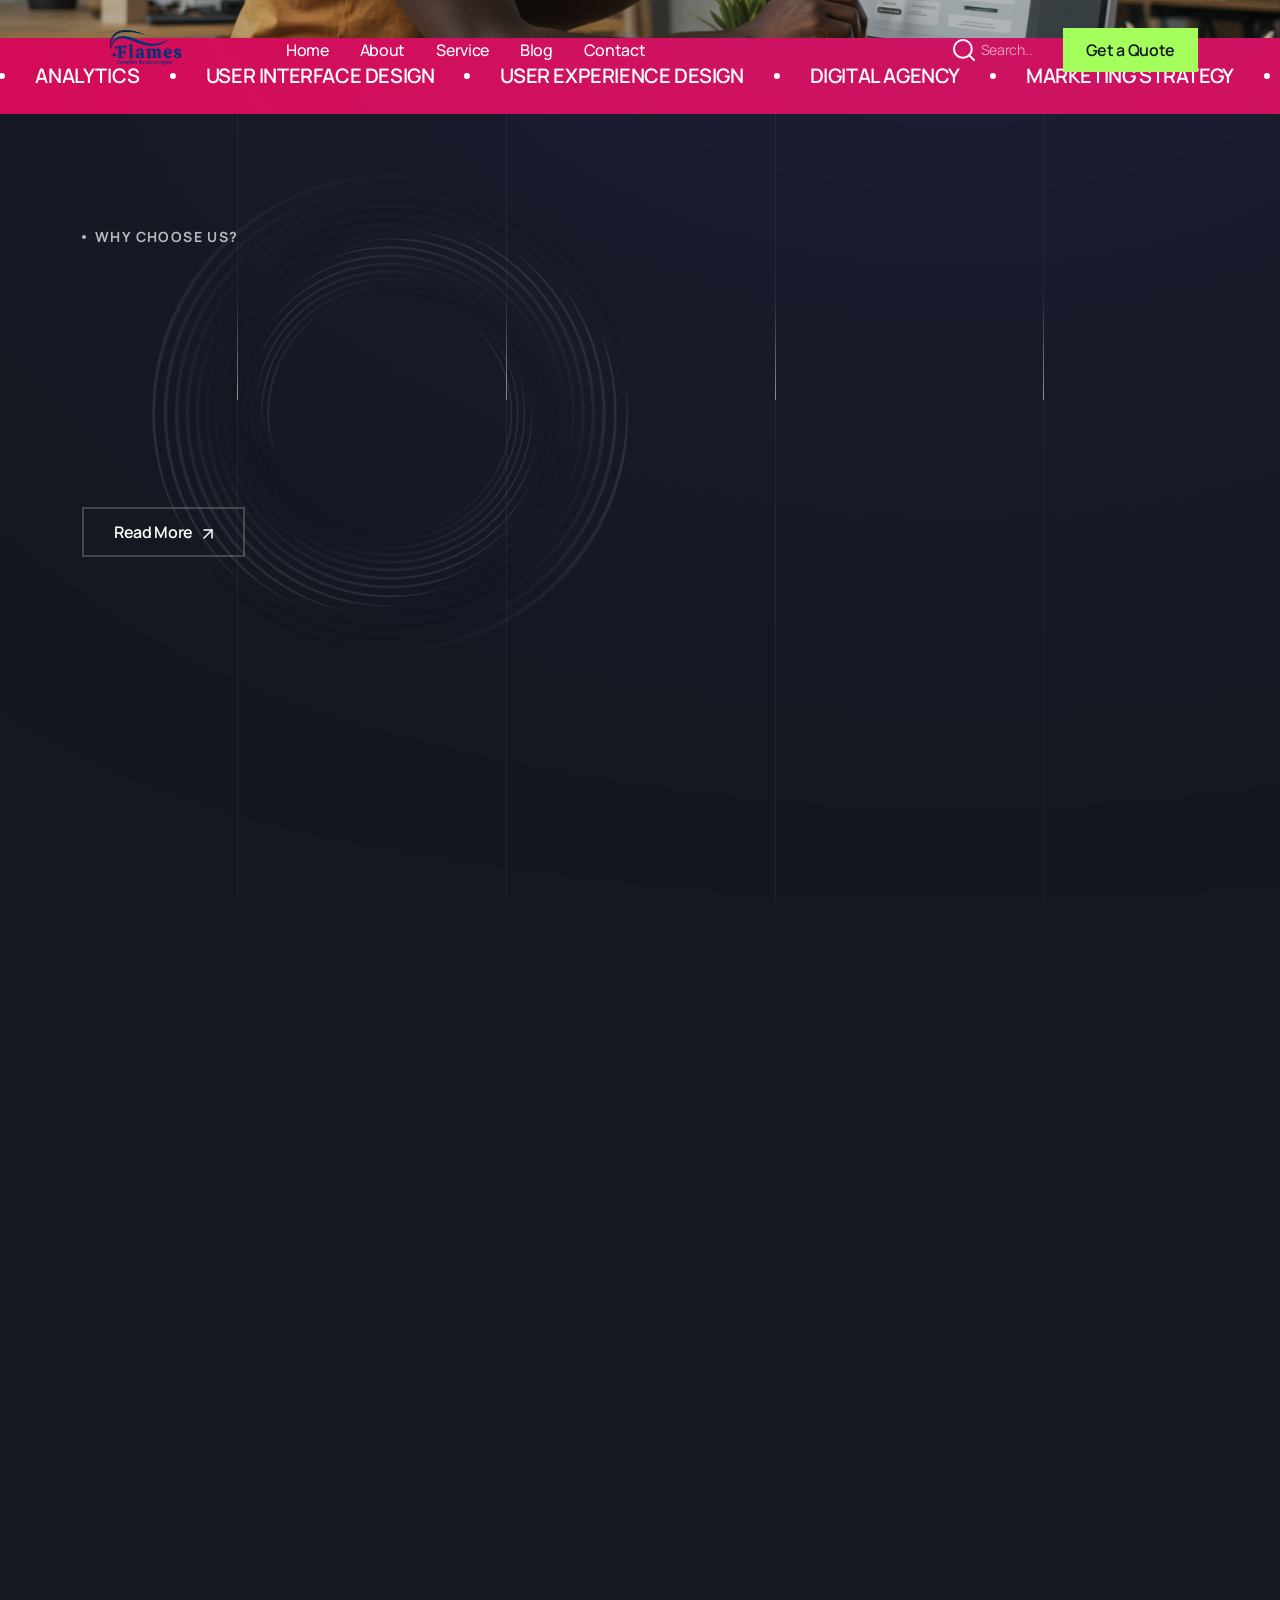
==== index.html @ 5bfef9da "Change Directory" ====
<!doctype html>
<html class="no-js" lang="zxx">

<head>

   <meta charset="utf-8">
   <meta http-equiv="x-ua-compatible" content="ie=edge">
   <title>Flames Creative Technologies | Full-Service Digital Agency </title>
   <meta name="description" content="">
   <meta name="viewport" content="width=device-width, initial-scale=1">

   <!-- Place favicon.ico in the root directory -->
   <link rel="shortcut icon" type="image/x-icon" href="assets/img/logo/favicon.png">

   <!-- CSS here -->
   <link rel="stylesheet" href="assets/css/bootstrap.css">
   <link rel="stylesheet" href="assets/css/custom-animation.css">
   <link rel="stylesheet" href="assets/css/animate.css">
   <link rel="stylesheet" href="assets/css/swiper-bundle.css">
   <link rel="stylesheet" href="assets/css/slick.css">
   <link rel="stylesheet" href="assets/css/magnific-popup.css">
   <link rel="stylesheet" href="assets/css/font-awesome-pro.css">
   <link rel="stylesheet" href="assets/css/spacing.css">
   <link rel="stylesheet" href="assets/css/main.css">

</head>

<body class="z-index-1 black-bg">

   <!-- preloader-start-area -->
   <div id="loading" class="preloader-layout-wrap">
      <div class="preloader-layout">
         <div class="preloader-path">
            <svg width="60" height="60" viewBox="0 0 28 30" fill="none" xmlns="http://www.w3.org/2000/svg">
               <path class="item1" d="M15.7845 29.68C15.7845 25.9024 15.5838 22.516 15.8552 19.1566C16.0417 16.8118 17.5342 14.8906 19.5665 13.617C21.9687 12.1045 24.4634 10.7305 27.0373 9.50214C27.1871 9.43199 27.4952 9.28358 27.9927 9.0974C28.0425 12.7366 27.8357 16.375 27.3737 19.9877C27.1702 21.4286 26.0932 23.0962 24.8919 23.9866C22.0738 26.067 18.9532 27.7399 15.7845 29.68Z" fill="white" />
               <path class="item2" d="M11.9431 29.68C11.9431 25.9024 12.1438 22.516 11.8753 19.1566C11.6859 16.8118 10.1935 14.8906 8.16111 13.617C5.71042 12.079 3.45477 10.6786 0.972992 9.50214C0.823181 9.43199 0.517903 9.28358 0.0175895 9.0974C0.0175895 12.8291 -0.120916 16.4449 0.379398 19.9823C0.582915 21.4232 1.65986 23.0908 2.86118 23.9812C5.6652 26.067 8.78297 27.7399 11.9431 29.68Z" fill="white" />
               <path class="item3" d="M1.80685 5.81898C5.13945 3.93017 8.02544 2.06565 11.1347 0.616666C13.2999 -0.395194 15.745 -0.0875891 17.8876 0.999824C20.431 2.28693 22.8917 3.71777 25.2566 5.28472C25.3951 5.37646 25.6777 5.55455 26.0904 5.89183C22.6985 7.60525 19.527 9.44549 16.1548 10.7892C14.7783 11.3289 12.7629 11.256 11.3778 10.6813C8.15264 9.34295 5.09988 7.5324 1.80685 5.81898Z" fill="white" />
            </svg>
         </div>
         <div class="preloader-logo">
            <img src="assets/img/logo/main logo.png ">
         </div>
      </div> 
   </div>
   <!-- preloader-end-area -->

   <!-- back to top start -->
   <div class="back-to-top-wrapper">
      <button id="back_to_top" type="button" class="back-to-top-btn">
         <svg width="12" height="7" viewBox="0 0 12 7" fill="none" xmlns="http://www.w3.org/2000/svg">
            <path d="M11 6L6 1L1 6" stroke="currentColor" stroke-width="1.5" stroke-linecap="round"
               stroke-linejoin="round" />
         </svg>
      </button>
   </div>
   <!-- back to top end -->


   <!-- tp-offcanvus-area-end -->
   <div class="tp-offcanvas-area">
      <div class="tp-offcanvas-wrapper">
         <div class="tp-offcanvas-top d-flex align-items-center justify-content-between">
            <div class="tp-offcanvas-logo">
               <a href="index.html">
                  <img src="assets/img/logo/main logo.png" alt="">
               </a>
            </div>
            <div class="tp-offcanvas-close">
               <button class="tp-offcanvas-close-btn">
                  <svg width="37" height="38" viewBox="0 0 37 38" fill="none" xmlns="http://www.w3.org/2000/svg">
                     <path d="M9.19141 9.80762L27.5762 28.1924" stroke="currentColor" stroke-width="1.5"
                        stroke-linecap="round" stroke-linejoin="round" />
                     <path d="M9.19141 28.1924L27.5762 9.80761" stroke="currentColor" stroke-width="1.5"
                        stroke-linecap="round" stroke-linejoin="round" />
                  </svg>
               </button>
            </div>
         </div>
         <div class="tp-offcanvas-main">
            <div class="tp-offcanvas-content">
               <h3 class="tp-offcanvas-title">Hi There!</h3>
               <p>Welcome! </p>
            </div>
            <div class="tp-offcanvas-menu d-xl-none">
               <nav></nav>
            </div>
            <div class="tp-offcanvas-contact">
               <h3 class="tp-offcanvas-title sm">Information</h3>

               <ul>
                  <li><a href="tel:1245654">+ 2349068309129</a></li>
                  <li><a href="mailto:hello@diego.com">inquiries@flamescreative.tech</a></li>
               </ul>
            </div>
            <div class="tp-offcanvas-social">
               <h3 class="tp-offcanvas-title sm">Follow Us</h3>
               <ul>
                  <li>
                     <a href="#">
                        <svg width="16" height="16" viewBox="0 0 16 16" fill="none" xmlns="http://www.w3.org/2000/svg">
                           <path
                              d="M11.25 1.5H4.75C2.95507 1.5 1.5 2.95507 1.5 4.75V11.25C1.5 13.0449 2.95507 14.5 4.75 14.5H11.25C13.0449 14.5 14.5 13.0449 14.5 11.25V4.75C14.5 2.95507 13.0449 1.5 11.25 1.5Z"
                              stroke="currentColor" stroke-width="1.5" stroke-linecap="round" stroke-linejoin="round" />
                           <path
                              d="M10.6016 7.5907C10.6818 8.13166 10.5894 8.68414 10.3375 9.16955C10.0856 9.65497 9.68711 10.0486 9.19862 10.2945C8.71014 10.5404 8.15656 10.6259 7.61663 10.5391C7.0767 10.4522 6.57791 10.1972 6.19121 9.81055C5.80451 9.42385 5.54959 8.92506 5.46271 8.38513C5.37583 7.8452 5.46141 7.29163 5.70728 6.80314C5.95315 6.31465 6.34679 5.91613 6.83221 5.66425C7.31763 5.41238 7.87011 5.31998 8.41107 5.4002C8.96287 5.48202 9.47372 5.73915 9.86817 6.1336C10.2626 6.52804 10.5197 7.0389 10.6016 7.5907Z"
                              stroke="currentColor" stroke-width="1.5" stroke-linecap="round" stroke-linejoin="round" />
                           <path d="M11.5742 4.42578H11.5842" stroke="currentColor" stroke-width="1.5"
                              stroke-linecap="round" stroke-linejoin="round" />
                        </svg>
                     </a>
                  </li>
                  <li>
                     <a href="#">
                        <svg width="18" height="18" viewBox="0 0 18 18" fill="none" xmlns="http://www.w3.org/2000/svg">
                           <path
                              d="M2.50589 12.7494C4.57662 16.336 9.16278 17.5648 12.7494 15.4941C14.2113 14.65 15.2816 13.388 15.8962 11.9461C16.7895 9.85066 16.7208 7.37526 15.4941 5.25063C14.2674 3.12599 12.1581 1.82872 9.89669 1.55462C8.34063 1.366 6.71259 1.66183 5.25063 2.50589C1.66403 4.57662 0.435172 9.16278 2.50589 12.7494Z"
                              stroke="currentColor" stroke-width="1.5" />
                           <path
                              d="M12.7127 15.4292C12.7127 15.4292 12.0086 10.4867 10.5011 7.87559C8.99362 5.26451 5.28935 2.57155 5.28935 2.57155M5.68449 15.6124C6.79553 12.2606 12.34 8.54524 16.3975 9.43537M12.311 2.4082C11.1953 5.72344 5.75732 9.38453 1.71875 8.58915"
                              stroke="currentColor" stroke-width="1.5" stroke-linecap="round" />
                        </svg>
                     </a>
                  </li>
                  <li>
                     <a href="#">
                        <svg width="18" height="11" viewBox="0 0 18 11" fill="none" xmlns="http://www.w3.org/2000/svg">
                           <path
                              d="M1 5.5715H6.33342C7.62867 5.5715 8.61917 6.56199 8.61917 7.85725C8.61917 9.15251 7.62867 10.143 6.33342 10.143H1.76192C1.30477 10.143 1 9.83823 1 9.38108V1.76192C1 1.30477 1.30477 1 1.76192 1H5.5715C6.86676 1 7.85725 1.99049 7.85725 3.28575C7.85725 4.58101 6.86676 5.5715 5.5715 5.5715H1Z"
                              stroke="currentColor" stroke-width="1.5" stroke-miterlimit="10" />
                           <path
                              d="M10.9062 7.09454H17.0016C17.0016 5.41832 15.6301 4.04688 13.9539 4.04688C12.2777 4.04688 10.9062 5.41832 10.9062 7.09454ZM10.9062 7.09454C10.9062 8.77076 12.2777 10.1422 13.9539 10.1422H15.2492"
                              stroke="currentColor" stroke-width="1.5" stroke-miterlimit="10" stroke-linecap="round"
                              stroke-linejoin="round" />
                           <path d="M16.1125 1.44434H11.668" stroke="currentColor" stroke-width="1.2"
                              stroke-miterlimit="10" stroke-linecap="round" stroke-linejoin="round" />
                        </svg>
                     </a>
                  </li>
                  <li>
                     <a href="#">
                        <svg width="18" height="14" viewBox="0 0 18 14" fill="none" xmlns="http://www.w3.org/2000/svg">
                           <path
                              d="M12.75 13H5.25C3 13 1.5 11.5 1.5 9.25V4.75C1.5 2.5 3 1 5.25 1H12.75C15 1 16.5 2.5 16.5 4.75V9.25C16.5 11.5 15 13 12.75 13Z"
                              stroke="currentColor" stroke-width="1.5" stroke-miterlimit="10" stroke-linecap="round"
                              stroke-linejoin="round" />
                           <path
                              d="M8.70676 5.14837L10.8006 6.40465C11.5543 6.90716 11.5543 7.66093 10.8006 8.16344L8.70676 9.41972C7.86923 9.92224 7.19922 9.50348 7.19922 8.5822V6.06964C7.19922 4.98086 7.86923 4.64585 8.70676 5.14837Z"
                              fill="currentColor" />
                        </svg>
                     </a>
                  </li>
               </ul>
            </div>
         </div>
      </div>
   </div>
   <div class="body-overlay"></div>
   <!-- tp-offcanvus-area-end -->

   
   <header>

      <!-- header area start -->
      <div id="header-sticky" class="tp-header-area tp-header-mob-space header-transparent">
         <div class="container container-1680">
            <div class="row align-items-center">
               <div class="col-xl-2 col-lg-4 col-md-4 col-6">
                  <div class="tp-header-logo">
                     <a href="index.html">
                        <img src="assets/img/logo/main logo.png" alt="Flames Creative Technologies">
                     </a>
                  </div>
               </div>
               <div class="col-xl-6 d-none d-xl-block">
                  <div class="tp-header-menu header-main-menu">
                     <nav class="tp-mobile-menu-active">
                        <ul>
                           <li>
                              <a href="index.html">Home</a>
                           </li>
                           <li><a href="">About</a></li>
                           <li>
                              <a href="">Service</a>
                           </li>
                           <li>
                              <a href="">Blog</a>
                           </li>
                           <li><a href="">contact</a></li>
                        </ul>
                     </nav>
                  </div>
               </div>
               <div class="col-xl-4 col-lg-8 col-md-8 col-6">
                  <div class="tp-header-right text-end">
                     <div class="tp-header-action d-inline-flex align-items-center">
                        <div id="tp-header-search" class="tp-header-search p-relative d-none d-md-block">
                           <form action="#">
                              <div class="tp-header-search-input">
                                 <input focused type="text" placeholder="Search...">
                              </div>
                              <div class="tp-header-search-icon">
                                 <span>
                                    <svg width="22" height="22" viewBox="0 0 22 22" fill="none" xmlns="http://www.w3.org/2000/svg">
                                       <path d="M9.88888 18.7778C14.7981 18.7778 18.7778 14.7981 18.7778 9.88888C18.7778 4.97969 14.7981 1 9.88888 1C4.97969 1 1 4.97969 1 9.88888C1 14.7981 4.97969 18.7778 9.88888 18.7778Z" stroke="currentcolor" stroke-width="2" stroke-linecap="round" stroke-linejoin="round" />
                                       <path d="M21 21L16.1666 16.1666" stroke="currentcolor" stroke-width="2" stroke-linecap="round" stroke-linejoin="round" />
                                    </svg>
                                 </span>
                              </div>
                           </form>
                        </div>
                        <div class="tp-header-btn d-none d-sm-block">
                           <a class="tp-btn ml-30" href="">Get a Quote</a>
                        </div>
                        <div class="tp-header-bar tp-offcanvas-open-btn d-xl-none">
                           <button>
                              <span>
                                 <svg width="25" height="25" viewBox="0 0 25 25" fill="none" xmlns="http://www.w3.org/2000/svg">
                                    <path d="M21.8808 10.2976H3.8808" stroke="currentcolor" stroke-width="2" stroke-linecap="round" stroke-linejoin="round" />
                                    <path d="M21.8808 6.29756H3.8808" stroke="currentcolor" stroke-width="2" stroke-linecap="round" stroke-linejoin="round" />
                                    <path d="M21.8808 14.2976H3.8808" stroke="currentcolor" stroke-width="2" stroke-linecap="round" stroke-linejoin="round" />
                                    <path d="M21.8808 18.2976H3.8808" stroke="currentcolor" stroke-width="2" stroke-linecap="round" stroke-linejoin="round" />
                                 </svg>
                              </span>
                           </button>
                        </div>
                     </div>
                  </div>
               </div>
            </div>
         </div>
      </div>
      <!-- header area end -->

   </header>

   <div class="tp-border-line-wrap">
      <div class="tp-border-line"></div>
      <div class="tp-border-line line-2"></div>
      <div class="tp-border-line line-3"></div>
      <div class="tp-border-line line-4"></div>
   </div>


   <div id="smooth-wrapper">
      <div id="smooth-content">

         <main>

            <!-- hero area start -->
            <div class="tp-hero-area tp-hero-pt p-relative z-index-1">
               <div class="tp-hero-gradient-circle">
                  <span></span>
               </div>
               <div class="container container-1680">
                  <div class="row">
                     <div class="col-xxl-9 col-xl-10">
                        <div class="tp-hero-title-box">
                           <h2 class="tp-hero-title tp_reveal_anim">Drive Explosive Growth with <span class="main-text">Flames Creative Technologies</span></h2>
                           <p>We're your partners in innovation, offering cutting-edge AI-powered solutions and a personalized approach that delivers tangible results.</p>
                        </div>
                        <div class="tp-hero-btn-box mb-60 d-flex flex-wrap align-items-center">
                           <div class="tp-hero-btn mb-20 mr-20">
                              <a class="tp-btn-border" href="about.html">
                                 View Details
                                 <span>
                                    <svg width="10" height="10" viewBox="0 0 10 10" fill="none" xmlns="http://www.w3.org/2000/svg">
                                       <path d="M1 9L9 1" stroke="currentcolor" stroke-width="1.5" stroke-linecap="round" stroke-linejoin="round" />
                                       <path d="M1 1H9V9" stroke="currentcolor" stroke-width="1.5" stroke-linecap="round" stroke-linejoin="round" />
                                    </svg>
                                 </span>
                              </a>
                           </div>
                           <div class="tp-hero-tell mb-20">
                              <a href="tel:09068309129">
                                 <span>
                                    <svg width="20" height="20" viewBox="0 0 20 20" fill="none" xmlns="http://www.w3.org/2000/svg">
                                       <path d="M15.62 8.75001C15.19 8.75001 14.85 8.40001 14.85 7.98001C14.85 7.61001 14.48 6.84001 13.86 6.17001C13.25 5.52001 12.58 5.14001 12.02 5.14001C11.59 5.14001 11.25 4.79001 11.25 4.37001C11.25 3.95001 11.6 3.60001 12.02 3.60001C13.02 3.60001 14.07 4.14001 14.99 5.11001C15.85 6.02001 16.4 7.15001 16.4 7.97001C16.4 8.40001 16.05 8.75001 15.62 8.75001Z" fill="currentcolor" />
                                       <path d="M19.23 8.75C18.8 8.75 18.46 8.4 18.46 7.98C18.46 4.43 15.57 1.55 12.03 1.55C11.6 1.55 11.26 1.2 11.26 0.78C11.26 0.36 11.6 0 12.02 0C16.42 0 20 3.58 20 7.98C20 8.4 19.65 8.75 19.23 8.75Z" fill="currentcolor" />
                                       <path opacity="0.4" d="M9.79 12.21L6.52 15.48C6.16 15.16 5.81 14.83 5.47 14.49C4.44 13.45 3.51 12.36 2.68 11.22C1.86 10.08 1.2 8.94 0.72 7.81C0.24 6.67 0 5.58 0 4.54C0 3.86 0.12 3.21 0.36 2.61C0.6 2 0.98 1.44 1.51 0.94C2.15 0.31 2.85 0 3.59 0C3.87 0 4.15 0.0600001 4.4 0.18C4.66 0.3 4.89 0.48 5.07 0.74L7.39 4.01C7.57 4.26 7.7 4.49 7.79 4.71C7.88 4.92 7.93 5.13 7.93 5.32C7.93 5.56 7.86 5.8 7.72 6.03C7.59 6.26 7.4 6.5 7.16 6.74L6.4 7.53C6.29 7.64 6.24 7.77 6.24 7.93C6.24 8.01 6.25 8.08 6.27 8.16C6.3 8.24 6.33 8.3 6.35 8.36C6.53 8.69 6.84 9.12 7.28 9.64C7.73 10.16 8.21 10.69 8.73 11.22C9.09 11.57 9.44 11.91 9.79 12.21Z" fill="currentcolor" />
                                       <path d="M19.97 16.33C19.97 16.61 19.92 16.9 19.82 17.18C19.79 17.26 19.76 17.34 19.72 17.42C19.55 17.78 19.33 18.12 19.04 18.44C18.55 18.98 18.01 19.37 17.4 19.62C17.39 19.62 17.38 19.63 17.37 19.63C16.78 19.87 16.14 20 15.45 20C14.43 20 13.34 19.76 12.19 19.27C11.04 18.78 9.89001 18.12 8.75001 17.29C8.36001 17 7.97001 16.71 7.60001 16.4L10.87 13.13C11.15 13.34 11.4 13.5 11.61 13.61C11.66 13.63 11.72 13.66 11.79 13.69C11.87 13.72 11.95 13.73 12.04 13.73C12.21 13.73 12.34 13.67 12.45 13.56L13.21 12.81C13.46 12.56 13.7 12.37 13.93 12.25C14.16 12.11 14.39 12.04 14.64 12.04C14.83 12.04 15.03 12.08 15.25 12.17C15.47 12.26 15.7 12.39 15.95 12.56L19.26 14.91C19.52 15.09 19.7 15.3 19.81 15.55C19.91 15.8 19.97 16.05 19.97 16.33Z" fill="currentcolor" />
                                    </svg>
                                 </span>
                                 +(234) 9068309129 
                              </a>
                           </div>
                        </div>
                     </div>
                  </div>
               </div>
               <div class="tp-hero-banner-wrap p-relative">
                  <div class="tp-hero-banner-shape">
                     <img src="assets/img/home-01/shape/hero-shape-1.png" alt="">
                  </div>
                  <div class="tp-hero-banner tp-hero-banner-height">
                     <img data-speed=".7" src="assets/img/home-01/hero/hero-main.jpg" alt="An African Designer Working On a touchscreen tablet, creating user-interface design">
                  </div>
               </div>
            </div>
            <!-- hero area end -->

            <!-- barnd area start -->
            <div class="tp-brand-area">
               <div class="tp-brand-wrapper pink-bg">
                  <div class="swiper-container tp-brand-active">
                     <div class="swiper-wrapper slide-transtion">
                        <div class="swiper-slide">
                           <div class="tp-brand-item">
                              <span class="tp-brand-title">User Interface Design</span>
                           </div>
                        </div>
                        <div class="swiper-slide">
                           <div class="tp-brand-item">
                              <span class="tp-brand-title">User Experience Design</span>
                           </div>
                        </div>
                        <div class="swiper-slide">
                           <div class="tp-brand-item">
                              <span class="tp-brand-title">Digital Agency</span>
                           </div>
                        </div>
                        <div class="swiper-slide">
                           <div class="tp-brand-item">
                              <span class="tp-brand-title">Marketing Strategy</span>
                           </div>
                        </div>
                        <div class="swiper-slide">
                           <div class="tp-brand-item">
                              <span class="tp-brand-title">Digital Solution</span>
                           </div>
                        </div>
                        <div class="swiper-slide">
                           <div class="tp-brand-item">
                              <span class="tp-brand-title">Business Growth</span>
                           </div>
                        </div>
                        <div class="swiper-slide">
                           <div class="tp-brand-item">
                              <span class="tp-brand-title">Development</span>
                           </div>
                        </div>
                        <div class="swiper-slide">
                           <div class="tp-brand-item">
                              <span class="tp-brand-title">AI-Driven Solutions</span>
                           </div>
                        </div>
                        <div class="swiper-slide">
                           <div class="tp-brand-item">
                              <span class="tp-brand-title">SEO Agency</span>
                           </div>
                        </div>
                        <div class="swiper-slide">
                           <div class="tp-brand-item">
                              <span class="tp-brand-title">Consulting</span>
                           </div>
                        </div>
                        <div class="swiper-slide">
                           <div class="tp-brand-item">
                              <span class="tp-brand-title">Branding</span>
                           </div>
                        </div>
                        <div class="swiper-slide">
                           <div class="tp-brand-item">
                              <span class="tp-brand-title">Analytics</span>
                           </div>
                        </div>
                     </div>
                  </div>
               </div>
            </div>
            <!-- barnd area end -->

            <!-- service area start -->
            <div class="tp-service-area pt-110 z-index-1">
               <div class="container">
                  <div class="row">
                     <div class="col-xl-6 col-lg-10">
                        <div class="tp-service-left p-relative">
                           <div class="tp-service-shape">
                              <img src="assets/img/home-01/shape/service-shape-1.png" alt="">
                           </div>
                           <div class="tp-service-title-box mb-40">
                              <span class="tp-section-subtitle mb-10">Why Choose Us?</span>
                              <h4 class="tp-section-title tp_reveal_anim">Your Vision,<br>Our Innovation</h4>
                           </div>
                           <div class="tp-service-btn-box">
                              <div class="tp-service-btn">
                                 <a class="tp-btn-border sm" href="about.html">
                                    Read More
                                    <span>
                                       <svg width="10" height="10" viewBox="0 0 10 10" fill="none" xmlns="http://www.w3.org/2000/svg">
                                          <path d="M1 9L9 1" stroke="currentcolor" stroke-width="1.5" stroke-linecap="round" stroke-linejoin="round" />
                                          <path d="M1 1H9V9" stroke="currentcolor" stroke-width="1.5" stroke-linecap="round" stroke-linejoin="round" />
                                       </svg>
                                    </span>
                                 </a>
                              </div>
                           </div>
                        </div>
                     </div>
                     <div class="col-xl-6">
                        <div class="tp-service-right mt-50">
                           <div class="row">
                              <div class="col-xl-6 col-lg-4 col-md-4 col-sm-6 tp_fade_anim">
                                 <div class="tp-service-item mb-70">
                                    <span class="tp-service-icon">
                                       <svg width="30" height="32" viewBox="0 0 30 32" fill="none" xmlns="http://www.w3.org/2000/svg">
                                          <path opacity="0.4" d="M5.625 22.2909V9.97587C7.56 9.48087 9 7.72587 9 5.64087C9 3.15087 6.99 1.14087 4.5 1.14087C2.01 1.14087 0 3.15087 0 5.64087C0 7.74087 1.44 9.48087 3.375 9.97587V22.2909C1.44 22.7859 0 24.5409 0 26.6259C0 29.1159 2.01 31.1259 4.5 31.1259C6.99 31.1259 9 29.1159 9 26.6259C9 24.5259 7.56 22.7859 5.625 22.2909Z" fill="currentcolor" />
                                          <path d="M26.625 22.291V7.87599C26.625 5.59599 24.78 3.75099 22.5 3.75099H18.105L20.22 1.996C20.7 1.591 20.76 0.886001 20.37 0.406001C19.965 -0.073999 19.26 -0.134008 18.78 0.255992L14.28 4.00599C14.025 4.21599 13.875 4.53099 13.875 4.87599C13.875 5.22099 14.025 5.521 14.28 5.746L18.78 9.496C18.99 9.676 19.245 9.75099 19.5 9.75099C19.815 9.75099 20.145 9.61599 20.37 9.34599C20.775 8.86599 20.7 8.16099 20.22 7.75599L18.105 6.00099H22.5C23.535 6.00099 24.375 6.84099 24.375 7.87599V22.291C22.44 22.786 21 24.541 21 26.626C21 29.116 23.01 31.126 25.5 31.126C27.99 31.126 30 29.116 30 26.626C30 24.526 28.56 22.786 26.625 22.291Z" fill="currentcolor" />
                                       </svg>
                                    </span>
                                    <h4 class="tp-service-title"><a class="tp-line-white" href="">Innovation-Driven <br> Approach</a></h4>
                                 </div>
                              </div>
                              <div class="col-xl-6 col-lg-4 col-md-4 col-sm-6 tp_fade_anim">
                                 <div class="tp-service-item mb-70">
                                    <span class="tp-service-icon">
                                       <svg width="30" height="29" viewBox="0 0 30 29" fill="none" xmlns="http://www.w3.org/2000/svg">
                                          <path opacity="0.4" d="M0 15.4706V12.8319C0 11.2727 1.27436 9.98336 2.84858 9.98336C5.56222 9.98336 6.67166 8.06432 5.30735 5.7105C4.52774 4.36117 4.9925 2.60705 6.35682 1.82744L8.95052 0.34318C10.1349 -0.361467 11.6642 0.0583229 12.3688 1.24273L12.5337 1.52759C13.8831 3.88141 16.1019 3.88141 17.4663 1.52759L17.6312 1.24273C18.3358 0.0583229 19.8651 -0.361467 21.0495 0.34318L23.6432 1.82744C25.0075 2.60705 25.4723 4.36117 24.6927 5.7105C23.3283 8.06432 24.4378 9.98336 27.1514 9.98336C28.7106 9.98336 30 11.2577 30 12.8319V15.4706C30 17.0298 28.7256 18.3192 27.1514 18.3192C24.4378 18.3192 23.3283 20.2382 24.6927 22.5921C25.4723 23.9564 25.0075 25.6955 23.6432 26.4751L21.0495 27.9594C19.8651 28.664 18.3358 28.2442 17.6312 27.0598L17.4663 26.775C16.1169 24.4211 13.8981 24.4211 12.5337 26.775L12.3688 27.0598C11.6642 28.2442 10.1349 28.664 8.95052 27.9594L6.35682 26.4751C4.9925 25.6955 4.52774 23.9414 5.30735 22.5921C6.67166 20.2382 5.56222 18.3192 2.84858 18.3192C1.27436 18.3192 0 17.0298 0 15.4706Z" fill="currentcolor" />
                                          <path d="M14.9926 19.0237C17.6836 19.0237 19.8651 16.8422 19.8651 14.1511C19.8651 11.4601 17.6836 9.27856 14.9926 9.27856C12.3015 9.27856 10.12 11.4601 10.12 14.1511C10.12 16.8422 12.3015 19.0237 14.9926 19.0237Z" fill="currentcolor" />
                                       </svg>
                                    </span>
                                    <h4 class="tp-service-title"><a class="tp-line-white" href="">Tailored <br> Solutions</a></h4>
                                 </div>
                              </div>
                              <div class="col-xl-6 col-lg-4 col-md-4 col-sm-6 tp_fade_anim">
                                 <div class="tp-service-item mb-70">
                                    <span class="tp-service-icon">
                                       <svg width="30" height="30" viewBox="0 0 30 30" fill="none" xmlns="http://www.w3.org/2000/svg">
                                          <path opacity="0.4" d="M29.5304 21.9763L25.005 11.393C24.1809 9.45563 22.952 8.35682 21.5496 8.28453C20.1616 8.21224 18.817 9.18093 17.7905 11.0316L15.0435 15.9617C14.4651 17.0027 13.641 17.6244 12.7446 17.6967C11.8338 17.7835 10.9229 17.3063 10.1856 16.3666L9.86749 15.9617C8.84097 14.675 7.56867 14.0533 6.26744 14.1834C4.96622 14.3135 3.85295 15.2099 3.11559 16.6702L0.614355 21.6582C-0.282043 23.4655 -0.195295 25.5619 0.860141 27.2679C1.91558 28.974 3.75175 30.0005 5.76141 30.0005H24.2099C26.1472 30.0005 27.9545 29.0318 29.0244 27.4125C30.1232 25.7932 30.2967 23.7546 29.5304 21.9763Z" fill="currentcolor" />
                                          <path d="M7.77109 9.77363C10.47 9.77363 12.6579 7.58573 12.6579 4.88681C12.6579 2.1879 10.47 0 7.77109 0C5.07218 0 2.88428 2.1879 2.88428 4.88681C2.88428 7.58573 5.07218 9.77363 7.77109 9.77363Z" fill="currentcolor" />
                                       </svg>
                                    </span>
                                    <h4 class="tp-service-title"><a class="tp-line-white" href="">Seamless <br> User Experience</a></h4>
                                 </div>
                              </div>
                              <div class="col-xl-6 col-lg-4 col-md-4 col-sm-6 tp_fade_anim">
                                 <div class="tp-service-item mb-70">
                                    <span class="tp-service-icon">
                                       <svg width="28" height="29" viewBox="0 0 28 29" fill="none" xmlns="http://www.w3.org/2000/svg">
                                          <path d="M24.6718 4.18915L16.1923 0.412403C14.9478 -0.137468 13.0667 -0.137468 11.8222 0.412403L3.34264 4.18915C1.20104 5.14419 0.88269 6.44651 0.88269 7.14109C0.88269 7.83566 1.20104 9.13799 3.34264 10.093L11.8222 13.8698C12.4444 14.1447 13.2258 14.2894 14.0072 14.2894C14.7886 14.2894 15.57 14.1447 16.1923 13.8698L24.6718 10.093C26.8134 9.13799 27.1318 7.83566 27.1318 7.14109C27.1318 6.44651 26.8279 5.14419 24.6718 4.18915Z" fill="currentcolor" />
                                          <path opacity="0.4" d="M14.0072 21.7705C13.4574 21.7705 12.9075 21.6547 12.401 21.4377L2.64806 17.0966C1.15762 16.431 0 14.6511 0 13.016C0 12.4227 0.477519 11.9452 1.0708 11.9452C1.66408 11.9452 2.1416 12.4227 2.1416 13.016C2.1416 13.7974 2.79276 14.8103 3.51628 15.1287L13.2693 19.4697C13.7323 19.6723 14.2677 19.6723 14.7307 19.4697L24.4837 15.1287C25.2072 14.8103 25.8584 13.8119 25.8584 13.016C25.8584 12.4227 26.3359 11.9452 26.9292 11.9452C27.5225 11.9452 28 12.4227 28 13.016C28 14.6367 26.8424 16.431 25.3519 17.0966L15.599 21.4377C15.107 21.6547 14.5571 21.7705 14.0072 21.7705Z" fill="currentcolor" />
                                          <path opacity="0.4" d="M14.0072 28.9476C13.4574 28.9476 12.9075 28.8319 12.401 28.6148L2.64806 24.2737C1.04186 23.5647 0 21.9585 0 20.1931C0 19.5998 0.477519 19.1223 1.0708 19.1223C1.66408 19.1223 2.1416 19.5998 2.1416 20.1931C2.1416 21.1047 2.677 21.9295 3.51628 22.3058L13.2693 26.6469C13.7323 26.8494 14.2677 26.8494 14.7307 26.6469L24.4837 22.3058C25.3085 21.944 25.8584 21.1047 25.8584 20.1931C25.8584 19.5998 26.3359 19.1223 26.9292 19.1223C27.5225 19.1223 28 19.5998 28 20.1931C28 21.9585 26.9581 23.5502 25.3519 24.2737L15.599 28.6148C15.107 28.8319 14.5571 28.9476 14.0072 28.9476Z" fill="currentcolor" />
                                       </svg>
                                    </span>
                                    <h4 class="tp-service-title"><a class="tp-line-white" href="">AI-Powered<br>Insight</a></h4>
                                 </div>
                              </div>
                              <div class="col-xl-6 col-lg-4 col-md-4 col-sm-6 tp_fade_anim">
                                 <div class="tp-service-item mb-70">
                                    <span class="tp-service-icon">
                                       <svg width="30" height="31" viewBox="0 0 30 31" fill="none" xmlns="http://www.w3.org/2000/svg">
                                          <path opacity="0.4" d="M27.8353 16.4585C27.2672 16.4585 26.7912 16.0286 26.7298 15.4605C26.3614 12.0829 24.5497 9.04294 21.7554 7.10845C21.2488 6.75533 21.1259 6.06444 21.4791 5.55778C21.8322 5.05113 22.5231 4.92831 23.0297 5.28143C26.3614 7.59975 28.5108 11.2231 28.956 15.2303C29.0174 15.8444 28.5722 16.3971 27.9581 16.4585C27.912 16.4585 27.8813 16.4585 27.8353 16.4585Z" fill="currentcolor" />
                                          <path opacity="0.4" d="M2.31836 16.5353C2.28765 16.5353 2.2416 16.5353 2.21089 16.5353C1.59676 16.4739 1.15152 15.9212 1.21294 15.307C1.62747 11.2999 3.7462 7.67654 7.04712 5.34286C7.53842 4.98974 8.24467 5.11256 8.59779 5.60386C8.95091 6.11052 8.82808 6.80141 8.33678 7.15453C5.57322 9.11973 3.77691 12.1596 3.43914 15.522C3.37773 16.1054 2.88643 16.5353 2.31836 16.5353Z" fill="currentcolor" />
                                          <path opacity="0.4" d="M21.1259 29.3091C19.2375 30.2149 17.2109 30.6755 15.0921 30.6755C12.8813 30.6755 10.7779 30.1842 8.81272 29.1862C8.26001 28.9252 8.04507 28.2497 8.32142 27.697C8.58243 27.1443 9.25796 26.9293 9.81068 27.1903C10.7779 27.6816 11.8066 28.0194 12.8506 28.219C14.2631 28.4954 15.7063 28.5107 17.1188 28.2651C18.1628 28.0808 19.1914 27.7584 20.1433 27.2978C20.7114 27.0368 21.3869 27.2517 21.6326 27.8198C21.9089 28.3725 21.694 29.0481 21.1259 29.3091Z" fill="currentcolor" />
                                          <path d="M15.0768 0C12.697 0 10.7472 1.93449 10.7472 4.32958C10.7472 6.72467 12.6817 8.65916 15.0768 8.65916C17.4719 8.65916 19.4064 6.72467 19.4064 4.32958C19.4064 1.93449 17.4719 0 15.0768 0Z" fill="currentcolor" />
                                          <path d="M4.32958 18.2087C1.94985 18.2087 0 20.1432 0 22.5383C0 24.9334 1.93449 26.8679 4.32958 26.8679C6.72467 26.8679 8.65916 24.9334 8.65916 22.5383C8.65916 20.1432 6.70931 18.2087 4.32958 18.2087Z" fill="currentcolor" />
                                          <path d="M25.6704 18.2087C23.2907 18.2087 21.3408 20.1432 21.3408 22.5383C21.3408 24.9334 23.2753 26.8679 25.6704 26.8679C28.0655 26.8679 30 24.9334 30 22.5383C30 20.1432 28.0655 18.2087 25.6704 18.2087Z" fill="currentcolor" />
                                       </svg>
                                    </span>
                                    <h4 class="tp-service-title"><a class="tp-line-white" href="">Full Service <br> Team</a></h4>
                                 </div>
                              </div>
                              
                           </div>
                        </div>
                     </div>
                  </div>
               </div>
            </div>
            <!-- service area end -->

            <!-- goal area start -->
            <div class="tp-goal-area pt-85 pb-90">
               <div class="container">
                  <div class="row">
                     <div class="col-xl-5 col-lg-5">
                        <div class="tp-goal-left p-relative">
                           <div class="tp-goal-thumb">
                              <img class="w-100" src="assets/img/home-01/goal/main-goal-2.jpg" alt="">
                           </div>
                           <div class="tp-goal-shape">
                              <img src="assets/img/home-01/shape/goal-shape-1.png" alt="">
                           </div>
                        </div>
                     </div>
                     <div class="col-xl-7 col-lg-7">
                        <div class="tp-goal-right">
                           <div class="tp-goal-right-thumb mb-40">
                              <img src="assets/img/home-01/goal/main-goal.jpg" alt="">
                           </div>
                           <div class="tp-goal-content">
                              <div class="tp-goal-title-box mb-20">
                                 <span class="tp-section-subtitle mb-10">Our Goal</span>
                                 <h4 class="tp-section-title tp_reveal_anim">Empowering Innovation, Driving Success</h4>
                              </div>
                              <div class="tp-goal-text mb-65 tp_fade_anim">
                                 <p>At Flames Creative Technologies, our goal is simple yet powerful:
                                    Empower businesses with cutting-edge digital solutions that blend creativity, technology, and strategy.</p>
                              </div>
                              <div class="tp-goal-list">
                                 <ul>
                                    <li class="tp_fade_anim">
                                       <span>
                                          <span>
                                             <i></i>
                                             <svg width="20" height="20" viewBox="0 0 20 20" fill="none" xmlns="http://www.w3.org/2000/svg">
                                                <path d="M11.4303 12.9975H2.40034C0.580337 12.9975 -0.579665 11.0475 0.300335 9.44752L2.63034 5.2075L4.81034 1.2375C5.72034 -0.4125 8.10033 -0.4125 9.01033 1.2375L11.2003 5.2075L12.2503 7.11751L13.5303 9.44752C14.4103 11.0475 13.2503 12.9975 11.4303 12.9975Z" fill="currentcolor" />
                                                <path opacity="0.4" d="M20.0004 13.4976C20.0004 17.0876 17.0904 19.9976 13.5004 19.9976C9.91037 19.9976 7.00037 17.0876 7.00037 13.4976C7.00037 13.3276 7.01037 13.1676 7.02037 12.9976H11.4304C13.2504 12.9976 14.4104 11.0476 13.5304 9.44757L12.2504 7.11755C12.6504 7.03755 13.0704 6.99756 13.5004 6.99756C17.0904 6.99756 20.0004 9.90756 20.0004 13.4976Z" fill="currentcolor" />
                                             </svg>
                                          </span>
                                       </span>
                                       <p>Bridge the gap between ideas and execution</p>
                                    </li>
                                    <li class="tp_fade_anim">
                                       <span>
                                          <span>
                                             <i></i>
                                             <svg width="20" height="20" viewBox="0 0 20 20" fill="none" xmlns="http://www.w3.org/2000/svg">
                                                <path d="M11.4303 12.9975H2.40034C0.580337 12.9975 -0.579665 11.0475 0.300335 9.44752L2.63034 5.2075L4.81034 1.2375C5.72034 -0.4125 8.10033 -0.4125 9.01033 1.2375L11.2003 5.2075L12.2503 7.11751L13.5303 9.44752C14.4103 11.0475 13.2503 12.9975 11.4303 12.9975Z" fill="currentcolor" />
                                                <path opacity="0.4" d="M20.0004 13.4976C20.0004 17.0876 17.0904 19.9976 13.5004 19.9976C9.91037 19.9976 7.00037 17.0876 7.00037 13.4976C7.00037 13.3276 7.01037 13.1676 7.02037 12.9976H11.4304C13.2504 12.9976 14.4104 11.0476 13.5304 9.44757L12.2504 7.11755C12.6504 7.03755 13.0704 6.99756 13.5004 6.99756C17.0904 6.99756 20.0004 9.90756 20.0004 13.4976Z" fill="currentcolor" />
                                             </svg>
                                          </span>
                                       </span>
                                       <p>Revolutionize digital experiences</p>
                                    </li>
                                    <li class="tp_fade_anim">
                                       <span>
                                          <span>
                                             <i></i>
                                             <svg width="20" height="20" viewBox="0 0 20 20" fill="none" xmlns="http://www.w3.org/2000/svg">
                                                <path d="M11.4303 12.9975H2.40034C0.580337 12.9975 -0.579665 11.0475 0.300335 9.44752L2.63034 5.2075L4.81034 1.2375C5.72034 -0.4125 8.10033 -0.4125 9.01033 1.2375L11.2003 5.2075L12.2503 7.11751L13.5303 9.44752C14.4103 11.0475 13.2503 12.9975 11.4303 12.9975Z" fill="currentcolor" />
                                                <path opacity="0.4" d="M20.0004 13.4976C20.0004 17.0876 17.0904 19.9976 13.5004 19.9976C9.91037 19.9976 7.00037 17.0876 7.00037 13.4976C7.00037 13.3276 7.01037 13.1676 7.02037 12.9976H11.4304C13.2504 12.9976 14.4104 11.0476 13.5304 9.44757L12.2504 7.11755C12.6504 7.03755 13.0704 6.99756 13.5004 6.99756C17.0904 6.99756 20.0004 9.90756 20.0004 13.4976Z" fill="currentcolor" />
                                             </svg>
                                          </span>
                                       </span>
                                       <p>Fuel business growth</p>
                                    </li>
                                 </ul>
                              </div>
                           </div>
                        </div>
                     </div>
                  </div>
               </div>
            </div>
            <!-- goal area end -->

            <!-- text area start -->
            <div class="tp-text-area pb-50 tp_fade_anim">
               <div class="tp-text-wrapper">
                  <div class="swiper-container tp-text-active">
                     <div class="swiper-wrapper text-transtion">
                        <div class="swiper-slide">
                           <div class="tp-text-item">
                              <span>We are the builders of the digital future</span>
                           </div>
                        </div>
                        <div class="swiper-slide">
                           <div class="tp-text-item">
                              <span>We are the builders of the digital future</span>
                           </div>
                        </div>
                        <div class="swiper-slide">
                           <div class="tp-text-item">
                              <span>We are the builders of the digital future</span>
                           </div>
                        </div>
                        <div class="swiper-slide">
                           <div class="tp-text-item">
                              <span>We are the builders of the digital future</span>
                           </div>
                        </div>
                        <div class="swiper-slide">
                           <div class="tp-text-item">
                              <span>We are the builders of the digital future</span>
                           </div>
                        </div>
                        <div class="swiper-slide">
                           <div class="tp-text-item">
                              <span>We are the builders of the digital future</span>
                           </div>
                        </div>
                        <div class="swiper-slide">
                           <div class="tp-text-item">
                              <span>We are the builders of the digital future</span>
                           </div>
                        </div>
                        <div class="swiper-slide">
                           <div class="tp-text-item">
                              <span>We are the builders of the digital future</span>
                           </div>
                        </div>
                     </div>
                  </div>
               </div>
            </div>
            <!-- text area end -->

            <!-- project area start -->
            <div class="tp-project-area">
               <div class="container-fluid">
                  <div class="row">
                     <div class="col-xl-12">
                        <div class="tp-project-slide-wrap">
                           <div class="swiper-container tp-project-active">
                              <div class="swiper-wrapper">
                                 <div class="swiper-slide">
                                    <div class="tp-project-item p-relative">
                                       <div class="tp-project-thumb fix">
                                          <img src="assets/img/home-01/project/design-portfolio.jpg" alt="">
                                       </div>
                                       <div class="tp-project-content">
                                          <h4 class="tp-project-title"><a href="portfolio.html">Usability</a></h4>
                                          <p>We work to ensure product usuability.</p>
                                       </div>
                                    </div>
                                 </div>
                                 <div class="swiper-slide">
                                    <div class="tp-project-item p-relative">
                                       <div class="tp-project-thumb fix">
                                          <img src="assets/img/home-01/project/marketing-portfolio.jpg" alt="">
                                       </div>
                                       <div class="tp-project-content">
                                          <h4 class="tp-project-title"><a href="portfolio.html">Optimization</a></h4>
                                          <p>Optimization Across multiple platforms</p>
                                       </div>
                                    </div>
                                 </div>
                                 <div class="swiper-slide">
                                    <div class="tp-project-item p-relative">
                                       <div class="tp-project-thumb fix">
                                          <img src="assets/img/home-01/project/development-portfolio.jpg" alt="">
                                       </div>
                                       <div class="tp-project-content">
                                          <h4 class="tp-project-title"><a href="portfolio.html">Innovation</a></h4>
                                          <p>Innovative solutions to business problems</p>
                                       </div>
                                    </div>
                                 </div>
                                 <div class="swiper-slide">
                                    <div class="tp-project-item p-relative">
                                       <div class="tp-project-thumb fix">
                                          <img src="assets/img/home-01/project/project-4.jpg" alt="">
                                       </div>
                                       <div class="tp-project-content">
                                          <h4 class="tp-project-title"><a href="portfolio-details.html">Engagement</a></h4>
                                          <p>We work to make them a reality.</p>
                                       </div>
                                    </div>
                                 </div>
                              </div>
                           </div>
                        </div>
                     </div>
                  </div>
               </div>
            </div>
            <!-- project area end -->

            <!-- skill area start -->
            <div class="tp-skill-area pt-130">
               <div class="container">
                  <div class="row align-items-end">
                     <div class="col-xl-6">
                        <div class="tp-skill-wrap">
                           <div class="tp-skill-title-box mb-35">
                              <span class="tp-section-subtitle mb-10">Our expertise</span>
                              <h4 class="tp-section-title mb-30 tp_reveal_anim">Mastering the Digital Landscape</h4>
                              <p class="tp_fade_anim">At Flames Creative Technologies, we blend creativity, innovation, and technical excellence to deliver world-class solutions. Our expertise spans multiple domains, each driven by precision, strategy, and cutting-edge technology.</p>
                           </div>
                           <div class="tp-skill-mail tp_fade_anim">
                              <a href="mailto:inquiries@flamescreative.tech">
                                 <span>
                                    <svg width="20" height="17" viewBox="0 0 20 17" fill="none" xmlns="http://www.w3.org/2000/svg">
                                       <path opacity="0.3" d="M15 17H5C2 17 0 15.5 0 12V5C0 1.5 2 0 5 0H15C18 0 20 1.5 20 5V12C20 15.5 18 17 15 17Z" fill="currentcolor" />
                                       <path d="M10 9.36997C9.16002 9.36997 8.31003 9.10997 7.66003 8.57997L4.53002 6.07997C4.21002 5.81997 4.15003 5.34997 4.41003 5.02997C4.67003 4.70997 5.14003 4.64997 5.46003 4.90997L8.59002 7.40997C9.35002 8.01997 10.64 8.01997 11.4 7.40997L14.53 4.90997C14.85 4.64997 15.33 4.69997 15.58 5.02997C15.84 5.34997 15.79 5.82997 15.46 6.07997L12.33 8.57997C11.69 9.10997 10.84 9.36997 10 9.36997Z" fill="currentcolor" />
                                    </svg>
                                 </span>
                                 <i>inquiries@flamescreative.tech</i>
                              </a>
                           </div>
                        </div>
                     </div>
                     <div class="col-xl-6">
                        <div class="tp-progress-bar-wrap">
                           <div class="tp-progress-bar-item">
                              <div class="tp-progress-bar-title d-flex justify-content-between">
                                 <label>Software & App Development</label>
                                 <span>75%</span>
                              </div>
                              <div class="tp-progress-bar">
                                 <div class="progress">
                                    <div class="progress-bar wow slideInLeft" data-wow-delay=".1s" data-wow-duration="2s"
                                       role="progressbar" data-width="75%" aria-valuenow="75" aria-valuemin="0"
                                       aria-valuemax="100">
                                    </div>
                                 </div>
                              </div>
                           </div>
                           <div class="tp-progress-bar-item">
                              <div class="tp-progress-bar-title d-flex justify-content-between">
                                 <label>Web Development & Design</label>
                                 <span>90%</span>
                              </div>
                              <div class="tp-progress-bar">
                                 <div class="progress">
                                    <div class="progress-bar wow slideInLeft" data-wow-delay=".1s" data-wow-duration="2s"
                                       role="progressbar" data-width="90%" aria-valuenow="82" aria-valuemin="0"
                                       aria-valuemax="100">
                                    </div>
                                 </div>
                              </div>
                           </div>
                           <div class="tp-progress-bar-item">
                              <div class="tp-progress-bar-title d-flex justify-content-between">
                                 <label>AI & Machine Learning Solutions</label>
                                 <span>80%</span>
                              </div>
                              <div class="tp-progress-bar">
                                 <div class="progress">
                                    <div class="progress-bar wow slideInLeft" data-wow-delay=".1s" data-wow-duration="2s"
                                       role="progressbar" data-width="80%" aria-valuenow="64" aria-valuemin="0"
                                       aria-valuemax="100">
                                    </div>
                                 </div>
                              </div>
                           </div>
                           <div class="tp-progress-bar-item">
                              <div class="tp-progress-bar-title d-flex justify-content-between">
                                 <label>UI/UX Design</label>
                                 <span>92%</span>
                              </div>
                              <div class="tp-progress-bar">
                                 <div class="progress">
                                    <div class="progress-bar wow slideInLeft" data-wow-delay=".1s" data-wow-duration="2s"
                                       role="progressbar" data-width="92%" aria-valuenow="72" aria-valuemin="0"
                                       aria-valuemax="100">
                                    </div>
                                 </div>
                              </div>
                           </div>
                           <div class="tp-progress-bar-item">
                              <div class="tp-progress-bar-title d-flex justify-content-between">
                                 <label>Graphic Design & Branding</label>
                                 <span>90%</span>
                              </div>
                              <div class="tp-progress-bar">
                                 <div class="progress">
                                    <div class="progress-bar wow slideInLeft" data-wow-delay=".1s" data-wow-duration="2s"
                                       role="progressbar" data-width="90%" aria-valuenow="72" aria-valuemin="0"
                                       aria-valuemax="100">
                                    </div>
                                 </div>
                              </div>
                           </div>
                           <div class="tp-progress-bar-item">
                              <div class="tp-progress-bar-title d-flex justify-content-between">
                                 <label>Motion Graphics & Video Editing</label>
                                 <span>87%</span>
                              </div>
                              <div class="tp-progress-bar">
                                 <div class="progress">
                                    <div class="progress-bar wow slideInLeft" data-wow-delay=".1s" data-wow-duration="2s"
                                       role="progressbar" data-width="87%" aria-valuenow="72" aria-valuemin="0"
                                       aria-valuemax="100">
                                    </div>
                                 </div>
                              </div>
                           </div>
                           <div class="tp-progress-bar-item">
                              <div class="tp-progress-bar-title d-flex justify-content-between">
                                 <label>3D & Animation</label>
                                 <span>82%</span>
                              </div>
                              <div class="tp-progress-bar">
                                 <div class="progress">
                                    <div class="progress-bar wow slideInLeft" data-wow-delay=".1s" data-wow-duration="2s"
                                       role="progressbar" data-width="82%" aria-valuenow="72" aria-valuemin="0"
                                       aria-valuemax="100">
                                    </div>
                                 </div>
                              </div>
                           </div>
                           <div class="tp-progress-bar-item">
                              <div class="tp-progress-bar-title d-flex justify-content-between">
                                 <label>SEO & Performance Optimization</label>
                                 <span>88%</span>
                              </div>
                              <div class="tp-progress-bar">
                                 <div class="progress">
                                    <div class="progress-bar wow slideInLeft" data-wow-delay=".1s" data-wow-duration="2s"
                                       role="progressbar" data-width="88%" aria-valuenow="72" aria-valuemin="0"
                                       aria-valuemax="100">
                                    </div>
                                 </div>
                              </div>
                           </div>
                           <div class="tp-progress-bar-item">
                              <div class="tp-progress-bar-title d-flex justify-content-between">
                                 <label>Email & SMS Marketing</label>
                                 <span>83%</span>
                              </div>
                              <div class="tp-progress-bar">
                                 <div class="progress">
                                    <div class="progress-bar wow slideInLeft" data-wow-delay=".1s" data-wow-duration="2s"
                                       role="progressbar" data-width="83%" aria-valuenow="72" aria-valuemin="0"
                                       aria-valuemax="100">
                                    </div>
                                 </div>
                              </div>
                           </div>
                           <div class="tp-progress-bar-item">
                              <div class="tp-progress-bar-title d-flex justify-content-between">
                                 <label>Ad Campaigns & Lead Generation</label>
                                 <span>80%</span>
                              </div>
                              <div class="tp-progress-bar">
                                 <div class="progress">
                                    <div class="progress-bar wow slideInLeft" data-wow-delay=".1s" data-wow-duration="2s"
                                       role="progressbar" data-width="80%" aria-valuenow="72" aria-valuemin="0"
                                       aria-valuemax="100">
                                    </div>
                                 </div>
                              </div>
                           </div>
                           <div class="tp-progress-bar-item">
                              <div class="tp-progress-bar-title d-flex justify-content-between">
                                 <label>Data Science & Predictive Analytics</label>
                                 <span>78%</span>
                              </div>
                              <div class="tp-progress-bar">
                                 <div class="progress">
                                    <div class="progress-bar wow slideInLeft" data-wow-delay=".1s" data-wow-duration="2s"
                                       role="progressbar" data-width="82%" aria-valuenow="72" aria-valuemin="0"
                                       aria-valuemax="100">
                                    </div>
                                 </div>
                              </div>
                           </div>
                        </div>
                     </div>
                  </div>
               </div>
            </div>
            <!-- skill area end -->

            <!-- funfact area start -->
            <div class="tp-funfact-area pt-160 pb-80">
               <div class="container">
                  <div class="row">
                     <div class="col-xl-3 col-lg-3 col-md-3 col-sm-6 mb-50">
                        <div class="tp-funfact-item">
                           <h4 class="tp-funfact-number"><span data-purecounter-duration="1" data-purecounter-end="15" class="purecounter">15</span>+</h4>
                           <span>Realized Projects</span>
                        </div>
                     </div>
                     <div class="col-xl-3 col-lg-3 col-md-3 col-sm-6 mb-50">
                        <div class="tp-funfact-item">
                           <h4 class="tp-funfact-number"><span data-purecounter-duration="1" data-purecounter-end="3" class="purecounter">3</span>+</h4>
                           <span>Years experiences</span>
                        </div>
                     </div>
                     <div class="col-xl-3 col-lg-3 col-md-3 col-sm-6 mb-50">
                        <div class="tp-funfact-item">
                           <h4 class="tp-funfact-number"><span data-purecounter-duration="1" data-purecounter-end="96" class="purecounter">25</span>+</h4>
                           <span>Happy customers</span>
                        </div>
                     </div>
                     <div class="col-xl-3 col-lg-3 col-md-3 col-sm-6 mb-50">
                        <div class="tp-funfact-item">
                           <h4 class="tp-funfact-number"><span data-purecounter-duration="1" data-purecounter-end="14" class="purecounter">3</span>+</h4>
                           <span>trusted partners</span>
                        </div>
                     </div>
                  </div>
               </div>
            </div>
            <!-- funfact area end -->

            <!-- team area start -->
           <!--  <div class="tp-team-area gradient-bg pt-80 pb-110 text-center">
               <div class="container">
                  <div class="row justify-content-center">
                     <div class="col-xl-8 col-lg-10">
                        <div class="tp-team-title-box mb-60">
                           <span class="tp-section-subtitle mb-10">The Team</span>
                           <h4 class="tp-section-title tp_reveal_anim">The specific project that the team is working on</h4>
                        </div>
                     </div>
                  </div>
                  <div class="row">
                     <div class="col-xl-3 col-lg-4 col-md-6 mb-30">
                        <div class="tp-team-item p-relative">
                           <div class="tp-team-thumb">
                              <img src="assets/img/home-01/team/team-1.jpg" alt="">
                           </div>
                           <div class="tp-team-content-box text-start d-flex justify-content-between align-items-center">
                              <div class="tp-team-content">
                                 <h4 class="tp-team-title tp-line-hover"><a href="team-details.html">Dylan Meringue</a></h4>
                                 <span>Business Manager</span>
                              </div>
                              <div class="tp-team-social">
                                 <a href="#">
                                    <span>
                                       <svg width="14" height="14" viewBox="0 0 14 14" fill="none" xmlns="http://www.w3.org/2000/svg">
                                          <path d="M9.79998 4.2002C10.9139 4.2002 11.9822 4.64269 12.7698 5.43035C13.5575 6.218 14 7.28629 14 8.4002V13.3002H11.2V8.4002C11.2 8.02889 11.0525 7.6728 10.7899 7.41025C10.5274 7.1477 10.1713 7.0002 9.79998 7.0002C9.42867 7.0002 9.07258 7.1477 8.81003 7.41025C8.54748 7.6728 8.39998 8.02889 8.39998 8.4002V13.3002H5.59998V8.4002C5.59998 7.28629 6.04247 6.218 6.83013 5.43035C7.61778 4.64269 8.68607 4.2002 9.79998 4.2002Z" fill="currentcolor" />
                                          <path d="M2.8 4.8999H0V13.2999H2.8V4.8999Z" fill="currentcolor" />
                                          <path d="M1.4 2.8C2.1732 2.8 2.8 2.1732 2.8 1.4C2.8 0.626801 2.1732 0 1.4 0C0.626801 0 0 0.626801 0 1.4C0 2.1732 0.626801 2.8 1.4 2.8Z" fill="currentcolor" />
                                       </svg>
                                    </span>
                                 </a>
                              </div>
                           </div>
                        </div>
                     </div>
                     <div class="col-xl-3 col-lg-4 col-md-6 mb-30">
                        <div class="tp-team-item p-relative">
                           <div class="tp-team-thumb">
                              <img src="assets/img/home-01/team/team-2.jpg" alt="">
                           </div>
                           <div class="tp-team-content-box text-start d-flex justify-content-between align-items-center">
                              <div class="tp-team-content">
                                 <h4 class="tp-team-title tp-line-hover"><a href="team-details.html">Carol Parker</a></h4>
                                 <span>Business Manager</span>
                              </div>
                              <div class="tp-team-social">
                                 <a href="#">
                                    <span>
                                       <svg width="14" height="14" viewBox="0 0 14 14" fill="none" xmlns="http://www.w3.org/2000/svg">
                                          <path d="M9.79998 4.2002C10.9139 4.2002 11.9822 4.64269 12.7698 5.43035C13.5575 6.218 14 7.28629 14 8.4002V13.3002H11.2V8.4002C11.2 8.02889 11.0525 7.6728 10.7899 7.41025C10.5274 7.1477 10.1713 7.0002 9.79998 7.0002C9.42867 7.0002 9.07258 7.1477 8.81003 7.41025C8.54748 7.6728 8.39998 8.02889 8.39998 8.4002V13.3002H5.59998V8.4002C5.59998 7.28629 6.04247 6.218 6.83013 5.43035C7.61778 4.64269 8.68607 4.2002 9.79998 4.2002Z" fill="currentcolor" />
                                          <path d="M2.8 4.8999H0V13.2999H2.8V4.8999Z" fill="currentcolor" />
                                          <path d="M1.4 2.8C2.1732 2.8 2.8 2.1732 2.8 1.4C2.8 0.626801 2.1732 0 1.4 0C0.626801 0 0 0.626801 0 1.4C0 2.1732 0.626801 2.8 1.4 2.8Z" fill="currentcolor" />
                                       </svg>
                                    </span>
                                 </a>
                              </div>
                           </div>
                        </div>
                     </div>
                     <div class="col-xl-3 col-lg-4 col-md-6 mb-30">
                        <div class="tp-team-item p-relative">
                           <div class="tp-team-thumb">
                              <img src="assets/img/home-01/team/team-3.jpg" alt="">
                           </div>
                           <div class="tp-team-content-box text-start d-flex justify-content-between align-items-center">
                              <div class="tp-team-content">
                                 <h4 class="tp-team-title tp-line-hover"><a href="team-details.html">Dylan Meringue</a></h4>
                                 <span>Business Manager</span>
                              </div>
                              <div class="tp-team-social">
                                 <a href="#">
                                    <span>
                                       <svg width="14" height="14" viewBox="0 0 14 14" fill="none" xmlns="http://www.w3.org/2000/svg">
                                          <path d="M9.79998 4.2002C10.9139 4.2002 11.9822 4.64269 12.7698 5.43035C13.5575 6.218 14 7.28629 14 8.4002V13.3002H11.2V8.4002C11.2 8.02889 11.0525 7.6728 10.7899 7.41025C10.5274 7.1477 10.1713 7.0002 9.79998 7.0002C9.42867 7.0002 9.07258 7.1477 8.81003 7.41025C8.54748 7.6728 8.39998 8.02889 8.39998 8.4002V13.3002H5.59998V8.4002C5.59998 7.28629 6.04247 6.218 6.83013 5.43035C7.61778 4.64269 8.68607 4.2002 9.79998 4.2002Z" fill="currentcolor" />
                                          <path d="M2.8 4.8999H0V13.2999H2.8V4.8999Z" fill="currentcolor" />
                                          <path d="M1.4 2.8C2.1732 2.8 2.8 2.1732 2.8 1.4C2.8 0.626801 2.1732 0 1.4 0C0.626801 0 0 0.626801 0 1.4C0 2.1732 0.626801 2.8 1.4 2.8Z" fill="currentcolor" />
                                       </svg>
                                    </span>
                                 </a>
                              </div>
                           </div>
                        </div>
                     </div>
                     <div class="col-xl-3 col-lg-4 col-md-6 mb-30">
                        <div class="tp-team-item p-relative">
                           <div class="tp-team-thumb">
                              <img src="assets/img/home-01/team/team-4.jpg" alt="">
                           </div>
                           <div class="tp-team-content-box text-start d-flex justify-content-between align-items-center">
                              <div class="tp-team-content">
                                 <h4 class="tp-team-title tp-line-hover"><a href="team-details.html">Yvonne Ziebarth</a></h4>
                                 <span>Business Manager</span>
                              </div>
                              <div class="tp-team-social">
                                 <a href="#">
                                    <span>
                                       <svg width="14" height="14" viewBox="0 0 14 14" fill="none" xmlns="http://www.w3.org/2000/svg">
                                          <path d="M9.79998 4.2002C10.9139 4.2002 11.9822 4.64269 12.7698 5.43035C13.5575 6.218 14 7.28629 14 8.4002V13.3002H11.2V8.4002C11.2 8.02889 11.0525 7.6728 10.7899 7.41025C10.5274 7.1477 10.1713 7.0002 9.79998 7.0002C9.42867 7.0002 9.07258 7.1477 8.81003 7.41025C8.54748 7.6728 8.39998 8.02889 8.39998 8.4002V13.3002H5.59998V8.4002C5.59998 7.28629 6.04247 6.218 6.83013 5.43035C7.61778 4.64269 8.68607 4.2002 9.79998 4.2002Z" fill="currentcolor" />
                                          <path d="M2.8 4.8999H0V13.2999H2.8V4.8999Z" fill="currentcolor" />
                                          <path d="M1.4 2.8C2.1732 2.8 2.8 2.1732 2.8 1.4C2.8 0.626801 2.1732 0 1.4 0C0.626801 0 0 0.626801 0 1.4C0 2.1732 0.626801 2.8 1.4 2.8Z" fill="currentcolor" />
                                       </svg>
                                    </span>
                                 </a>
                              </div>
                           </div>
                        </div>
                     </div>
                     <div class="col-xl-3 col-lg-4 col-md-6 mb-30">
                        <div class="tp-team-item p-relative">
                           <div class="tp-team-thumb">
                              <img src="assets/img/home-01/team/team-5.jpg" alt="">
                           </div>
                           <div class="tp-team-content-box text-start d-flex justify-content-between align-items-center">
                              <div class="tp-team-content">
                                 <h4 class="tp-team-title tp-line-hover"><a href="team-details.html">Joseph Duke</a></h4>
                                 <span>Business Manager</span>
                              </div>
                              <div class="tp-team-social">
                                 <a href="#">
                                    <span>
                                       <svg width="14" height="14" viewBox="0 0 14 14" fill="none" xmlns="http://www.w3.org/2000/svg">
                                          <path d="M9.79998 4.2002C10.9139 4.2002 11.9822 4.64269 12.7698 5.43035C13.5575 6.218 14 7.28629 14 8.4002V13.3002H11.2V8.4002C11.2 8.02889 11.0525 7.6728 10.7899 7.41025C10.5274 7.1477 10.1713 7.0002 9.79998 7.0002C9.42867 7.0002 9.07258 7.1477 8.81003 7.41025C8.54748 7.6728 8.39998 8.02889 8.39998 8.4002V13.3002H5.59998V8.4002C5.59998 7.28629 6.04247 6.218 6.83013 5.43035C7.61778 4.64269 8.68607 4.2002 9.79998 4.2002Z" fill="currentcolor" />
                                          <path d="M2.8 4.8999H0V13.2999H2.8V4.8999Z" fill="currentcolor" />
                                          <path d="M1.4 2.8C2.1732 2.8 2.8 2.1732 2.8 1.4C2.8 0.626801 2.1732 0 1.4 0C0.626801 0 0 0.626801 0 1.4C0 2.1732 0.626801 2.8 1.4 2.8Z" fill="currentcolor" />
                                       </svg>
                                    </span>
                                 </a>
                              </div>
                           </div>
                        </div>
                     </div>
                     <div class="col-xl-3 col-lg-4 col-md-6 mb-30">
                        <div class="tp-team-item p-relative">
                           <div class="tp-team-thumb">
                              <img src="assets/img/home-01/team/team-6.jpg" alt="">
                           </div>
                           <div class="tp-team-content-box text-start d-flex justify-content-between align-items-center">
                              <div class="tp-team-content">
                                 <h4 class="tp-team-title tp-line-hover"><a href="team-details.html">Lettie Hunt</a></h4>
                                 <span>Business Manager</span>
                              </div>
                              <div class="tp-team-social">
                                 <a href="#">
                                    <span>
                                       <svg width="14" height="14" viewBox="0 0 14 14" fill="none" xmlns="http://www.w3.org/2000/svg">
                                          <path d="M9.79998 4.2002C10.9139 4.2002 11.9822 4.64269 12.7698 5.43035C13.5575 6.218 14 7.28629 14 8.4002V13.3002H11.2V8.4002C11.2 8.02889 11.0525 7.6728 10.7899 7.41025C10.5274 7.1477 10.1713 7.0002 9.79998 7.0002C9.42867 7.0002 9.07258 7.1477 8.81003 7.41025C8.54748 7.6728 8.39998 8.02889 8.39998 8.4002V13.3002H5.59998V8.4002C5.59998 7.28629 6.04247 6.218 6.83013 5.43035C7.61778 4.64269 8.68607 4.2002 9.79998 4.2002Z" fill="currentcolor" />
                                          <path d="M2.8 4.8999H0V13.2999H2.8V4.8999Z" fill="currentcolor" />
                                          <path d="M1.4 2.8C2.1732 2.8 2.8 2.1732 2.8 1.4C2.8 0.626801 2.1732 0 1.4 0C0.626801 0 0 0.626801 0 1.4C0 2.1732 0.626801 2.8 1.4 2.8Z" fill="currentcolor" />
                                       </svg>
                                    </span>
                                 </a>
                              </div>
                           </div>
                        </div>
                     </div>
                     <div class="col-xl-3 col-lg-4 col-md-6 mb-30">
                        <div class="tp-team-item p-relative">
                           <div class="tp-team-thumb">
                              <img src="assets/img/home-01/team/team-7.jpg" alt="">
                           </div>
                           <div class="tp-team-content-box text-start d-flex justify-content-between align-items-center">
                              <div class="tp-team-content">
                                 <h4 class="tp-team-title tp-line-hover"><a href="team-details.html">Rita Macdonald</a></h4>
                                 <span>Business Manager</span>
                              </div>
                              <div class="tp-team-social">
                                 <a href="#">
                                    <span>
                                       <svg width="14" height="14" viewBox="0 0 14 14" fill="none" xmlns="http://www.w3.org/2000/svg">
                                          <path d="M9.79998 4.2002C10.9139 4.2002 11.9822 4.64269 12.7698 5.43035C13.5575 6.218 14 7.28629 14 8.4002V13.3002H11.2V8.4002C11.2 8.02889 11.0525 7.6728 10.7899 7.41025C10.5274 7.1477 10.1713 7.0002 9.79998 7.0002C9.42867 7.0002 9.07258 7.1477 8.81003 7.41025C8.54748 7.6728 8.39998 8.02889 8.39998 8.4002V13.3002H5.59998V8.4002C5.59998 7.28629 6.04247 6.218 6.83013 5.43035C7.61778 4.64269 8.68607 4.2002 9.79998 4.2002Z" fill="currentcolor" />
                                          <path d="M2.8 4.8999H0V13.2999H2.8V4.8999Z" fill="currentcolor" />
                                          <path d="M1.4 2.8C2.1732 2.8 2.8 2.1732 2.8 1.4C2.8 0.626801 2.1732 0 1.4 0C0.626801 0 0 0.626801 0 1.4C0 2.1732 0.626801 2.8 1.4 2.8Z" fill="currentcolor" />
                                       </svg>
                                    </span>
                                 </a>
                              </div>
                           </div>
                        </div>
                     </div>
                     <div class="col-xl-3 col-lg-4 col-md-6 mb-30">
                        <div class="tp-team-item">
                           <div class="tp-team-link-box d-flex align-items-center justify-content-center">
                              <div class="tp-team-link">
                                 <a class="tp-team-link-icon" href="#">
                                    <span>
                                       <svg width="14" height="14" viewBox="0 0 14 14" fill="none" xmlns="http://www.w3.org/2000/svg">
                                          <path d="M1 7H13" stroke="currentcolor" stroke-width="1.5" stroke-linecap="round" stroke-linejoin="round" />
                                          <path d="M7 1L13 7L7 13" stroke="currentcolor" stroke-width="1.5" stroke-linecap="round" stroke-linejoin="round" />
                                       </svg>
                                    </span>
                                 </a>
                                 <a class="tp-team-link-text" href="team.html">See All Team</a>
                              </div>
                           </div>
                        </div>
                     </div>
                  </div>
               </div>
            </div> -->
            <!-- team area end -->

            <!-- testimonial area start -->
            <div class="tp-testimonial-area tp-testimonial-space black-bg-2 pt-125 pb-130 p-relative">
               <div class="tp-testimonial-thumb">
                  <img data-speed=".7" src="assets/img/home-01/testimonial/image_fx (3).jpg" alt="">
                  <a class="popup-video tp-testimonial-playbtn" href="assets/img//home-01/testimonial/Flames Video.mp4">
                     <span>
                        <svg width="20" height="24" viewBox="0 0 20 24" fill="none" xmlns="http://www.w3.org/2000/svg">
                           <path d="M20 12L0.5 23.2583V0.74167L20 12Z" fill="currentcolor" />
                        </svg>
                     </span>
                  </a>
               </div>
               <div class="container">
                  <div class="row">
                     <div class="col-xl-6 col-lg-8 col-md-9">
                        <div class="tp-testimonial-title-box mb-45">
                           <span class="tp-section-subtitle mb-10">Testimonials</span>
                           <h4 class="tp-section-title tp_reveal_anim">What clients say about us</h4>
                        </div>
                        <div class="tp-testimonial-slider-wrap">
                           <div class="siwper-container tp-testimonial-active fix">
                              <div class="swiper-wrapper">
                                 <div class="swiper-slide">
                                    <div class="tp-testimonial-slider-item">
                                       <div class="tp-testimonial-quote">
                                          <span>
                                             <svg width="40" height="32" viewBox="0 0 40 32" fill="none" xmlns="http://www.w3.org/2000/svg">
                                                <path d="M15.417 2.25185V11.4963C15.417 13.6296 14.4936 16.079 12.6467 18.8444L4.33602 30.8148C3.77395 31.6049 3.01113 32 2.04757 32C0.682522 32 0 31.2099 0 29.6296V2.37037C0 0.790124 0.802967 0 2.4089 0H13.1285C14.6542 0 15.417 0.750615 15.417 2.25185Z" fill="currentcolor" />
                                                <path d="M40 2.25185V11.4963C40 13.6296 39.0766 16.079 37.2298 18.8444L28.919 30.8148C28.357 31.6049 27.5942 32 26.6306 32C25.2656 32 24.583 31.2099 24.583 29.6296V2.37037C24.583 0.790124 25.386 0 26.9919 0H37.7115C39.2372 0 40 0.750615 40 2.25185Z" fill="currentcolor" />
                                             </svg>
                                          </span>
                                       </div>
                                       <div class="tp-testimonial-text">
                                          <p>
                                             From branding to web development, their team was on point. Our new website isn't just beautiful—it converts better than ever. Flames knows what they're doing.
                                          </p>
                                       </div>
                                       <div class="tp-testimonial-author-wrap d-flex align-items-center">
                                          <div class="tp-testimonial-author p-relative">
                                             <img class="tp-testimonial-author-img" src="assets/img/home-01/testimonial/image_fx.jpg" alt="">
                                             <!-- <img class="tp-testimonial-author-logo" src="assets/img/home-01/testimonial/testi-logo.png" alt=""> -->
                                          </div>
                                          <div class="tp-testimonial-author-info">
                                             <h4 class="tp-testimonial-author-name"> Michael O.</h4>
                                             <span>Lagos, Nigeria</span>
                                          </div>
                                       </div>
                                    </div>
                                 </div>
                                 <div class="swiper-slide">
                                    <div class="tp-testimonial-slider-item">
                                       <div class="tp-testimonial-quote">
                                          <span>
                                             <svg width="40" height="32" viewBox="0 0 40 32" fill="none" xmlns="http://www.w3.org/2000/svg">
                                                <path d="M15.417 2.25185V11.4963C15.417 13.6296 14.4936 16.079 12.6467 18.8444L4.33602 30.8148C3.77395 31.6049 3.01113 32 2.04757 32C0.682522 32 0 31.2099 0 29.6296V2.37037C0 0.790124 0.802967 0 2.4089 0H13.1285C14.6542 0 15.417 0.750615 15.417 2.25185Z" fill="currentcolor" />
                                                <path d="M40 2.25185V11.4963C40 13.6296 39.0766 16.079 37.2298 18.8444L28.919 30.8148C28.357 31.6049 27.5942 32 26.6306 32C25.2656 32 24.583 31.2099 24.583 29.6296V2.37037C24.583 0.790124 25.386 0 26.9919 0H37.7115C39.2372 0 40 0.750615 40 2.25185Z" fill="currentcolor" />
                                             </svg>
                                          </span>
                                       </div>
                                       <div class="tp-testimonial-text">
                                          <p>
                                             What sets them apart is not just skill—it’s their willingness to go the extra mile. Strategic, innovative, and incredibly responsive throughout the whole process.
                                          </p>
                                       </div>
                                       <div class="tp-testimonial-author-wrap d-flex align-items-center">
                                          <div class="tp-testimonial-author p-relative">
                                             <img class="tp-testimonial-author-img" src="assets/img/home-01/testimonial/image_fx (1).jpg" alt="">
                                             <!-- <img class="tp-testimonial-author-logo" src="assets/img/home-01/testimonial/testi-logo.png" alt=""> -->
                                          </div>
                                          <div class="tp-testimonial-author-info">
                                             <h4 class="tp-testimonial-author-name">Leslie Alexander</h4>
                                             <span>United Kingdom</span>
                                          </div>
                                       </div>
                                    </div>
                                 </div>
                                 <div class="swiper-slide">
                                    <div class="tp-testimonial-slider-item">
                                       <div class="tp-testimonial-quote">
                                          <span>
                                             <svg width="40" height="32" viewBox="0 0 40 32" fill="none" xmlns="http://www.w3.org/2000/svg">
                                                <path d="M15.417 2.25185V11.4963C15.417 13.6296 14.4936 16.079 12.6467 18.8444L4.33602 30.8148C3.77395 31.6049 3.01113 32 2.04757 32C0.682522 32 0 31.2099 0 29.6296V2.37037C0 0.790124 0.802967 0 2.4089 0H13.1285C14.6542 0 15.417 0.750615 15.417 2.25185Z" fill="currentcolor" />
                                                <path d="M40 2.25185V11.4963C40 13.6296 39.0766 16.079 37.2298 18.8444L28.919 30.8148C28.357 31.6049 27.5942 32 26.6306 32C25.2656 32 24.583 31.2099 24.583 29.6296V2.37037C24.583 0.790124 25.386 0 26.9919 0H37.7115C39.2372 0 40 0.750615 40 2.25185Z" fill="currentcolor" />
                                             </svg>
                                          </span>
                                       </div>
                                       <div class="tp-testimonial-text">
                                          <p>
                                             Flames Creative Technologies took our rough idea and turned it into a stunning mobile app. Their attention to detail, UI/UX excellence, and ability to deliver on time blew us away.
                                          </p>
                                       </div>
                                       <div class="tp-testimonial-author-wrap d-flex align-items-center">
                                          <div class="tp-testimonial-author p-relative">
                                             <img class="tp-testimonial-author-img" src="assets/img/home-01/testimonial/image_fx (2).jpg" alt="">
                                             <!-- <img class="tp-testimonial-author-logo" src="assets/img/home-01/testimonial/testi-logo.png" alt=""> -->
                                          </div>
                                          <div class="tp-testimonial-author-info">
                                             <h4 class="tp-testimonial-author-name">Adaora N</h4>
                                             <span>Abia State, Nigeria</span>
                                          </div>
                                       </div>
                                    </div>
                                 </div>
                              </div>
                              <div class="tp-testimonial-dot"></div>
                           </div>
                        </div>
                     </div>
                  </div>
               </div>
            </div>
            <!-- testimonial area end -->

            <!-- blog area start -->
          <!--   <div class="tp-blog-area pt-120 pb-50">
               <div class="container">
                  <div class="row justify-content-center">
                     <div class="col-xl-8">
                        <div class="tp-blog-title-box mb-65 text-center">
                           <span class="tp-section-subtitle mb-10">Newest Article</span>
                           <h4 class="tp-section-title tp_reveal_anim">Latest posts</h4>
                        </div>
                     </div>
                  </div>
                  <div class="row">
                     <div class="col-xl-4 col-lg-4 col-md-6 mb-40">
                        <div class="tp-blog-item mb-30">
                           <div class="tp-blog-thumb fix">
                              <img src="assets/img/home-01/blog/blog-1.jpg" alt="">
                           </div>
                           <div class="tp-blog-content">
                              <div class="tp-blog-meta">
                                 <span>14 July, 2024</span>
                                 <span>UI Desige</span>
                              </div>
                              <h4 class="tp-blog-title">
                                 <a href="blog-details.html">The fastest way to grow your business with us</a>
                              </h4>
                              <div class="tp-blog-author-info">
                                 <img class="tp-blog-author-img" src="assets/img/home-01/blog/author-1.jpg" alt="">
                                 <span class="tp-blog-author-name">Esther Howard</span>
                              </div>
                           </div>
                        </div>
                     </div>
                     <div class="col-xl-4 col-lg-4 col-md-6 mb-40">
                        <div class="tp-blog-item mb-30">
                           <div class="tp-blog-thumb fix">
                              <img src="assets/img/home-01/blog/blog-2.jpg" alt="">
                           </div>
                           <div class="tp-blog-content">
                              <div class="tp-blog-meta">
                                 <span>06 April, 2024</span>
                                 <span>Creative</span>
                              </div>
                              <h4 class="tp-blog-title">
                                 <a href="blog-details.html">How to upgrade your UX skills <br> In 2024 online?</a>
                              </h4>
                              <div class="tp-blog-author-info">
                                 <img class="tp-blog-author-img" src="assets/img/home-01/blog/author-2.jpg" alt="">
                                 <span class="tp-blog-author-name">Jane Cooper</span>
                              </div>
                           </div>
                        </div>
                     </div>
                     <div class="col-xl-4 col-lg-4 col-md-6 mb-40">
                        <div class="tp-blog-item mb-30">
                           <div class="tp-blog-thumb fix">
                              <img src="assets/img/home-01/blog/blog-1.jpg" alt="">
                           </div>
                           <div class="tp-blog-content">
                              <div class="tp-blog-meta">
                                 <span>10 March, 2024</span>
                                 <span>Agency</span>
                              </div>
                              <h4 class="tp-blog-title">
                                 <a href="blog-details.html">Ways of lying to yourself about <br> your new relationship.</a>
                              </h4>
                              <div class="tp-blog-author-info">
                                 <img class="tp-blog-author-img" src="assets/img/home-01/blog/author-3.jpg" alt="">
                                 <span class="tp-blog-author-name">Dianne Russell</span>
                              </div>
                           </div>
                        </div>
                     </div>
                  </div>
               </div>
            </div> -->
            <!-- blog area end -->

            <!-- cta area start -->
            <div class="tp-cta-area black-bg z-index-1">
               <div class="container">
                  <div class="tp-cta-bg pt-80 pb-95  p-relative">
                     <div class="tp-cta-bg-img"><img src="assets/img/home-01/cta/cta-bg.png" alt=""></div>
                     <div class="row justify-content-center">
                        <div class="col-xxl-7 col-xl-8 col-lg-10">
                           <div class="tp-cta-title-box mb-50 text-center">
                              <span class="tp-section-subtitle mb-10 tp_fade_anim">Newsletter</span>
                              <h4 class="tp-section-title sm tp_fade_anim">
                                 Subscribe to our newsletter and get 15% off your next 
                                 <span class="p-relative">
                                    Project
                                    <span class="tp-cta-line">
                                       <svg width="204" height="17" viewBox="0 0 204 17" fill="none" xmlns="http://www.w3.org/2000/svg">
                                          <path d="M1.52137 4.60245C32.5332 2.24214 115.957 -0.161247 201.56 9.10766M1.84812 14.5959C18.7615 13.505 64.9955 11.6133 100.728 13.0647" stroke="currentcolor" stroke-width="3" stroke-linecap="round" />
                                       </svg>
                                    </span>
                                 </span>
                              </h4>
                           </div>
                        </div>
                     </div>
                     <div class="row justify-content-center">
                        <div class="col-xl-6 col-lg-8">
                           <div class="tp-cta-input-wrapper">
                              <div class="tp-cta-input-box mb-25 text-center p-relative tp_fade_anim">
                                 <form action="#">
                                    <div class="tp-cta-input">
                                       <input type="text" placeholder="Your email to start">
                                    </div>
                                    <div class="tp-cta-subscribe-btn">
                                       <button class="tp-btn-sky" type="submit">Subscribe</button>
                                    </div>
                                 </form>
                              </div>
                              <div class="tp-cta-bottom-text d-flex justify-content-center align-items-center tp_fade_anim">
                                 <span>
                                    <svg width="21" height="21" viewBox="0 0 21 21" fill="none" xmlns="http://www.w3.org/2000/svg">
                                       <rect x="0.5" y="0.5" width="19.1871" height="19.1758" rx="9.58792" stroke="#A4FF5C" />
                                       <path d="M13.9951 7.19981L8.69042 12.8884L6.1047 10.4772" stroke="#A4FF5C" stroke-width="2" stroke-linecap="round" stroke-linejoin="round" />
                                    </svg>
                                 </span>
                                 <p>Weekly Design Newsletter</p>
                              </div>
                           </div>
                        </div>
                     </div>
                  </div>
               </div>
            </div>
            <!-- cta area end -->

         </main>

         <footer>

            <!-- footer area start -->
            <div class="tp-footer-area pt-90 pb-45">
               <div class="container">
                  <div class="row">
                     <div class="col-xl-5 col-lg-4 col-md-6 col-sm-8 tp_fade_anim">
                        <div class="tp-footer-widget mb-50 tp-footer-col-1">
                           <div class="tp-footer-logo">
                              <a href="index.html"><img src="assets/img/logo/main logo.png" alt=""></a>
                           </div>
                           <p class="tp-footer-text">We're your partners in innovation, offering cutting-edge AI-powered solutions and a personalized approach that delivers tangible results.</p>
                           <a class="tp-footer-link" href="contact.html">
                              Get Updates
                              <span>
                                 <svg width="16" height="16" viewBox="0 0 16 16" fill="none" xmlns="http://www.w3.org/2000/svg">
                                    <path d="M1 8H15" stroke="currentcolor" stroke-width="2" stroke-linecap="round" stroke-linejoin="round" />
                                    <path d="M8 1L15 8L8 15" stroke="currentcolor" stroke-width="2" stroke-linecap="round" stroke-linejoin="round" />
                                 </svg>
                              </span>
                           </a>
                        </div>
                     </div>
                     <div class="col-xl-2 col-lg-2 col-md-6 col-sm-4 tp_fade_anim">
                        <div class="tp-footer-widget mb-50 tp-footer-col-2">
                           <h4 class="tp-footer-widget-title">Info</h4>
                           <div class="tp-footer-widget-content">
                              <ul>
                                 <li>
                                    <a href="#">
                                       <span>
                                          <svg width="6" height="10" viewBox="0 0 6 10" fill="none" xmlns="http://www.w3.org/2000/svg">
                                             <path d="M1 9L5 5L1 1" stroke="currentcolor" stroke-width="1.5" stroke-linecap="round" stroke-linejoin="round" />
                                          </svg>
                                       </span>
                                       Company
                                    </a>
                                 </li>
                                 <li>
                                    <a href="#">
                                       <span>
                                          <svg width="6" height="10" viewBox="0 0 6 10" fill="none" xmlns="http://www.w3.org/2000/svg">
                                             <path d="M1 9L5 5L1 1" stroke="currentcolor" stroke-width="1.5" stroke-linecap="round" stroke-linejoin="round" />
                                          </svg>
                                       </span>
                                       Contact Us
                                    </a>
                                 </li>
                                 <li>
                                    <a href="#">
                                       <span>
                                          <svg width="6" height="10" viewBox="0 0 6 10" fill="none" xmlns="http://www.w3.org/2000/svg">
                                             <path d="M1 9L5 5L1 1" stroke="currentcolor" stroke-width="1.5" stroke-linecap="round" stroke-linejoin="round" />
                                          </svg>
                                       </span>
                                       Careers
                                    </a>
                                 </li>
                              </ul>
                           </div>
                        </div>
                     </div>
                     <div class="col-xl-3 col-lg-3 col-md-6 col-sm-6 tp_fade_anim">
                        <div class="tp-footer-widget mb-50 tp-footer-col-3">
                           <h4 class="tp-footer-widget-title">Company</h4>
                           <div class="tp-footer-widget-content">
                              <ul>
                                 <li>
                                    <a href="#">
                                       <span>
                                          <svg width="6" height="10" viewBox="0 0 6 10" fill="none" xmlns="http://www.w3.org/2000/svg">
                                             <path d="M1 9L5 5L1 1" stroke="currentcolor" stroke-width="1.5" stroke-linecap="round" stroke-linejoin="round" />
                                          </svg>
                                       </span>
                                       Products
                                    </a>
                                 </li>
                                 <li>
                                    <a href="#">
                                       <span>
                                          <svg width="6" height="10" viewBox="0 0 6 10" fill="none" xmlns="http://www.w3.org/2000/svg">
                                             <path d="M1 9L5 5L1 1" stroke="currentcolor" stroke-width="1.5" stroke-linecap="round" stroke-linejoin="round" />
                                          </svg>
                                       </span>
                                       Services
                                    </a>
                                 </li>
                                 <li>
                                    <a href="#">
                                       <span>
                                          <svg width="6" height="10" viewBox="0 0 6 10" fill="none" xmlns="http://www.w3.org/2000/svg">
                                             <path d="M1 9L5 5L1 1" stroke="currentcolor" stroke-width="1.5" stroke-linecap="round" stroke-linejoin="round" />
                                          </svg>
                                       </span>
                                       Customers
                                    </a>
                                 </li>
                                 <li>
                                    <a href="#">
                                       <span>
                                          <svg width="6" height="10" viewBox="0 0 6 10" fill="none" xmlns="http://www.w3.org/2000/svg">
                                             <path d="M1 9L5 5L1 1" stroke="currentcolor" stroke-width="1.5" stroke-linecap="round" stroke-linejoin="round" />
                                          </svg>
                                       </span>
                                       Contact
                                    </a>
                                 </li>
                              </ul>
                           </div>
                        </div>
                     </div>
                     <div class="col-xl-2 col-lg-3 col-md-6 col-sm-6 tp_fade_anim">
                        <div class="tp-footer-widget mb-50 tp-footer-col-4">
                           <h4 class="tp-footer-widget-title">Use Cases</h4>
                           <div class="tp-footer-widget-content">
                              <ul>
                                 <li>
                                    <a href="#">
                                       <span>
                                          <svg width="6" height="10" viewBox="0 0 6 10" fill="none" xmlns="http://www.w3.org/2000/svg">
                                             <path d="M1 9L5 5L1 1" stroke="currentcolor" stroke-width="1.5" stroke-linecap="round" stroke-linejoin="round" />
                                          </svg>
                                       </span>
                                       Marketing
                                    </a>
                                 </li>
                                 <li>
                                    <a href="portfolio.html">
                                       <span>
                                          <svg width="6" height="10" viewBox="0 0 6 10" fill="none" xmlns="http://www.w3.org/2000/svg">
                                             <path d="M1 9L5 5L1 1" stroke="currentcolor" stroke-width="1.5" stroke-linecap="round" stroke-linejoin="round" />
                                          </svg>
                                       </span>
                                       Portfolio
                                    </a>
                                 </li>
                              </ul>
                           </div>
                        </div>
                     </div>
                  </div>
               </div>
            </div>
            <!-- footer area end -->

            <!-- copyright area start -->
            <div class="tp-copyright-area">
               <div class="container">
                  <div class="tp-copyright-bg">
                     <div class="row align-items-center">
                        <div class="col-md-6">
                           <div class="tp-copyright-social text-center text-md-start">
                              <span>Follow Us</span>
                              <a href="#">
                                 <span>
                                    <svg width="8" height="15" viewBox="0 0 8 15" fill="none" xmlns="http://www.w3.org/2000/svg">
                                       <path d="M8 0H5.81818C4.85376 0 3.92883 0.383116 3.24688 1.06507C2.56493 1.74702 2.18182 2.67194 2.18182 3.63636V5.81818H0V8.72727H2.18182V14.5455H5.09091V8.72727H7.27273L8 5.81818H5.09091V3.63636C5.09091 3.44348 5.16753 3.25849 5.30392 3.1221C5.44031 2.98571 5.6253 2.90909 5.81818 2.90909H8V0Z" fill="currentcolor" />
                                    </svg>
                                 </span>
                              </a>
                              <a href="#">
                                 <span>
                                    <svg width="14" height="12" viewBox="0 0 14 12" fill="none" xmlns="http://www.w3.org/2000/svg">
                                       <path d="M14 0.00639908C13.3906 0.436248 12.7159 0.765014 12.0018 0.980036C11.6186 0.539361 11.1092 0.227021 10.5427 0.0852612C9.9761 -0.0564989 9.37968 -0.0208401 8.83405 0.187415C8.28842 0.39567 7.81992 0.766473 7.4919 1.24967C7.16388 1.73287 6.99217 2.30516 7 2.88913V3.52549C5.88168 3.55449 4.77354 3.30646 3.77428 2.8035C2.77502 2.30054 1.91566 1.55826 1.27273 0.642763C1.27273 0.642763 -1.27273 6.37004 4.45455 8.91549C3.14397 9.80511 1.58274 10.2512 0 10.1882C5.72727 13.37 12.7273 10.1882 12.7273 2.87004C12.7267 2.69278 12.7096 2.51596 12.6764 2.34185C13.3258 1.70135 13.7842 0.892671 14 0.00639908Z" fill="currentcolor" />
                                     </svg>
                                 </span>
                              </a>
                              <a href="#">
                                 <span>
                                    <svg width="14" height="14" viewBox="0 0 14 14" fill="none" xmlns="http://www.w3.org/2000/svg">
                                       <path d="M9.79998 4.2002C10.9139 4.2002 11.9822 4.64269 12.7698 5.43035C13.5575 6.218 14 7.28629 14 8.4002V13.3002H11.2V8.4002C11.2 8.02889 11.0525 7.6728 10.7899 7.41025C10.5274 7.1477 10.1713 7.0002 9.79998 7.0002C9.42867 7.0002 9.07258 7.1477 8.81003 7.41025C8.54748 7.6728 8.39998 8.02889 8.39998 8.4002V13.3002H5.59998V8.4002C5.59998 7.28629 6.04247 6.218 6.83013 5.43035C7.61778 4.64269 8.68607 4.2002 9.79998 4.2002Z" fill="currentcolor" />
                                       <path d="M2.8 4.89941H0V13.2994H2.8V4.89941Z" fill="currentcolor" />
                                       <path d="M1.4 2.8C2.1732 2.8 2.8 2.1732 2.8 1.4C2.8 0.626801 2.1732 0 1.4 0C0.626801 0 0 0.626801 0 1.4C0 2.1732 0.626801 2.8 1.4 2.8Z" fill="currentcolor" />
                                    </svg>
                                 </span>
                              </a>
                           </div>
                        </div>
                        <div class="col-md-6">
                           <div class="tp-copyright-text text-center text-md-end">
                              <span>© 2025 <a href="#">Flames Creative Technologies</a>. All Rights Reserved.</span>
                           </div>
                        </div>
                     </div>
                  </div>
               </div>
            </div>
            <!-- copyright area end -->

         </footer>


      </div>
   </div>



   <!-- JS here -->
   <script src="assets/js/vendor/jquery.js"></script>
   <script src="assets/js/bootstrap-bundle.js"></script>

   <script src="assets/js/gsap.js"></script>
   <script src="assets/js/gsap-scroll-to-plugin.js"></script>
   <script src="assets/js/gsap-scroll-smoother.js"></script>
   <script src="assets/js/gsap-scroll-trigger.js"></script>
   <script src="assets/js/gsap-split-text.js"></script>

   <script src="assets/js/wow.js"></script>
   <script src="assets/js/slick.js"></script>
   <script src="assets/js/swiper-bundle.js"></script>
   <script src="assets/js/magnific-popup.js"></script>
   <script src="assets/js/imagesloaded-pkgd.js"></script>
   <script src="assets/js/nice-select.js"></script>
   <script src="assets/js/purecounter.js"></script>
   <script src="assets/js/isotope-pkgd.js"></script>
   <script src="assets/js/ajax-form.js"></script>
   <script src="assets/js/silder-active.js"></script>
   <script src="assets/js/main.js"></script>

</body>

</html>
---- assets/css/custom-animation.css ----
.animated {
	-webkit-animation-duration: 1s;
	animation-duration: 1s;
	-webkit-animation-fill-mode: both;
	animation-fill-mode: both;
  }

@-webkit-keyframes jump {
	0% {
		-webkit-transform: translate3d(0, 0, 0);
		transform: translate3d(0, 0, 0)
	}

	40% {
		-webkit-transform: translate3d(0, 50%, 0);
		transform: translate3d(0, 50%, 0)
	}

	100% {
		-webkit-transform: translate3d(0, 0, 0);
		transform: translate3d(0, 0, 0)
	}
}

@keyframes jump {
	0% {
		-webkit-transform: translate3d(0, 0, 0);
		transform: translate3d(0, 0, 0)
	}

	40% {
		-webkit-transform: translate3d(0, 50%, 0);
		transform: translate3d(0, 50%, 0)
	}

	100% {
		-webkit-transform: translate3d(0, 0, 0);
		transform: translate3d(0, 0, 0)
	}
}

@-webkit-keyframes jumpTwo {
	0% {
		-webkit-transform: translate3d(0, 0, 0);
		transform: translate3d(0, 0, 0)
	}

	40% {
		-webkit-transform: translate3d(0, 20px, 0);
		transform: translate3d(0, 20px, 0)
	}

	100% {
		-webkit-transform: translate3d(0, 0, 0);
		transform: translate3d(0, 0, 0)
	}
}

@keyframes jumpTwo {
	0% {
		-webkit-transform: translate3d(0, 0, 0);
		transform: translate3d(0, 0, 0)
	}

	40% {
		-webkit-transform: translate3d(0, 20px, 0);
		transform: translate3d(0, 40px, 0)
	}

	100% {
		-webkit-transform: translate3d(0, 0, 0);
		transform: translate3d(0, 0, 0)
	}
}

@-webkit-keyframes jumpThree {
	0% {
		-webkit-transform: translate3d(0, 0, 0);
		transform: translate3d(0, 0, 0)
	}

	40% {
		-webkit-transform: translate3d(0, -20px, 0);
		transform: translate3d(0, -20px, 0)
	}

	100% {
		-webkit-transform: translate3d(0, 0, 0);
		transform: translate3d(0, 0, 0)
	}
}

@keyframes jumpThree {
	0% {
		-webkit-transform: translate3d(0, 0, 0);
		transform: translate3d(0, 0, 0)
	}

	40% {
		-webkit-transform: translate3d(0, -20px, 0);
		transform: translate3d(0, -20px, 0)
	}

	100% {
		-webkit-transform: translate3d(0, 0, 0);
		transform: translate3d(0, 0, 0)
	}
}

@-webkit-keyframes jumpFour {
	0% {
		-webkit-transform: translate3d(0, 0, 0);
		transform: translate3d(0, 0, 0)
	}

	50% {
		-webkit-transform: translate3d(0, -10px, 0);
		transform: translate3d(0, -10px, 0)
	}

	100% {
		-webkit-transform: translate3d(0, 0, 0);
		transform: translate3d(0, 0, 0)
	}
}

@keyframes jumpFour {
	0% {
		-webkit-transform: translate3d(0, 0, 0);
		transform: translate3d(0, 0, 0)
	}

	50% {
		-webkit-transform: translate3d(0, -10px, 0);
		transform: translate3d(0, -10px, 0)
	}

	100% {
		-webkit-transform: translate3d(0, 0, 0);
		transform: translate3d(0, 0, 0)
	}
}

@-webkit-keyframes jumpFive {
	0% {
		-webkit-transform: translate3d(0, 0, 0);
		transform: translate3d(0, 0, 0)
	}

	50% {
		-webkit-transform: translate3d(0, 10px, 0);
		transform: translate3d(0, 10px, 0)
	}

	100% {
		-webkit-transform: translate3d(0, 0, 0);
		transform: translate3d(0, 0, 0)
	}
}

@keyframes jumpFive {
	0% {
		-webkit-transform: translate3d(0, 0, 0);
		transform: translate3d(0, 0, 0)
	}

	50% {
		-webkit-transform: translate3d(0, 10px, 0);
		transform: translate3d(0, 10px, 0)
	}

	100% {
		-webkit-transform: translate3d(0, 0, 0);
		transform: translate3d(0, 0, 0)
	}
}

@-webkit-keyframes prXOne {
	0% {
		-webkit-transform: translateX(0);
		transform: translateX(0)
	}

	50% {
		-webkit-transform: translateX(-15px);
		transform: translateX(-15px)
	}

	100% {
		-webkit-transform: translateX(0);
		transform: translateX(0)
	}
}

@keyframes prXOne {
	0% {
		-webkit-transform: translateX(0);
		transform: translateX(0)
	}

	50% {
		-webkit-transform: translateX(-15px);
		transform: translateX(-15px)
	}

	100% {
		-webkit-transform: translateX(0);
		transform: translateX(0)
	}
}

@-webkit-keyframes prXTwo {
	0% {
		-webkit-transform: translateX(0);
		transform: translateX(0)
	}

	50% {
		-webkit-transform: translateX(15px);
		transform: translateX(15px)
	}

	100% {
		-webkit-transform: translateX(0);
		transform: translateX(0)
	}
}

@keyframes prXTwo {
	0% {
		-webkit-transform: translateX(0);
		transform: translateX(0)
	}

	50% {
		-webkit-transform: translateX(15px);
		transform: translateX(15px)
	}

	100% {
		-webkit-transform: translateX(0);
		transform: translateX(0)
	}
}

@-webkit-keyframes rotated {
	0% {
		-webkit-transform: rotate(0);
		transform: rotate(0)
	}

	100% {
		-webkit-transform: rotate(360deg);
		transform: rotate(360deg)
	}
}

@keyframes rotated {
	0% {
		-webkit-transform: rotate(0);
		transform: rotate(0)
	}

	100% {
		-webkit-transform: rotate(360deg);
		transform: rotate(360deg)
	}
}

@-webkit-keyframes rotatedTwo {
	0% {
		-webkit-transform: rotate(0);
		transform: rotate(0)
	}

	100% {
		-webkit-transform: rotate(-360deg);
		transform: rotate(-360deg)
	}
}

@keyframes rotatedTwo {
	0% {
		-webkit-transform: rotate(0);
		transform: rotate(0)
	}

	100% {
		-webkit-transform: rotate(-360deg);
		transform: rotate(-360deg)
	}
}

@-webkit-keyframes rotatedHalf {
	0% {
		-webkit-transform: rotate(0);
		transform: rotate(0)
	}

	50% {
		-webkit-transform: rotate(90deg);
		transform: rotate(90deg)
	}

	100% {
		-webkit-transform: rotate(0);
		transform: rotate(0)
	}
}

@keyframes rotatedHalf {
	0% {
		-webkit-transform: rotate(0);
		transform: rotate(0)
	}

	50% {
		-webkit-transform: rotate(90deg);
		transform: rotate(90deg)
	}

	100% {
		-webkit-transform: rotate(0);
		transform: rotate(0)
	}
}

@-webkit-keyframes rotatedHalfTwo {
	0% {
		-webkit-transform: rotate(-90deg);
		transform: rotate(-90deg)
	}

	100% {
		-webkit-transform: rotate(90deg);
		transform: rotate(90deg)
	}
}

@keyframes rotatedHalfTwo {
	0% {
		-webkit-transform: rotate(-90deg);
		transform: rotate(-90deg)
	}

	100% {
		-webkit-transform: rotate(90deg);
		transform: rotate(90deg)
	}
}

@-webkit-keyframes scale-upOne {
	0% {
		-webkit-transform: scale(1);
		transform: scale(1)
	}

	50% {
		-webkit-transform: scale(.85);
		transform: scale(.85)
	}

	100% {
		-webkit-transform: scale(1);
		transform: scale(1)
	}
}

@keyframes scale-upOne {
	0% {
		-webkit-transform: scale(1);
		transform: scale(1)
	}

	50% {
		-webkit-transform: scale(.85);
		transform: scale(.85)
	}

	100% {
		-webkit-transform: scale(1);
		transform: scale(1)
	}
}

@-webkit-keyframes scale-right {
	0% {
		-webkit-transform: translateX(0);
		transform: translateX(0)
	}

	50% {
		-webkit-transform: translateX(20%);
		transform: translateX(20%)
	}

	100% {
		-webkit-transform: translateX(0);
		transform: translateX(0)
	}
}


@keyframes tpfadeInDown {
	0% {
	  opacity: 0;
	  -webkit-transform: translateX(-20px);
	  transform: translateX(-20px);
	}
  
	100% {
	  opacity: 1;
	  -webkit-transform: translateX(0);
	  transform: translateX(0);
	}
}  

@keyframes scale-right {
	0% {
		-webkit-transform: translateX(0);
		transform: translateX(0)
	}

	50% {
		-webkit-transform: translateX(20%);
		transform: translateX(20%)
	}

	100% {
		-webkit-transform: translateX(0);
		transform: translateX(0)
	}
}

@-webkit-keyframes fade-in {
	0% {
		opacity: .2
	}

	40% {
		opacity: 1
	}

	100% {
		opacity: .2
	}
}

@keyframes fade-in {
	0% {
		opacity: .2
	}

	40% {
		opacity: 1
	}

	100% {
		opacity: .2
	}
}

@keyframes hvr-ripple-out {
	0% {
		top: -5px;
		right: -5px;
		bottom: -5px;
		left: -5px
	}

	50% {
		top: -15px;
		right: -15px;
		bottom: -15px;
		left: -15px;
		opacity: .8
	}

	100% {
		top: -5px;
		right: -5px;
		bottom: -5px;
		left: -5px;
		opacity: 1
	}
}

@keyframes hvr-ripple-out-two {
	0% {
		top: 0;
		right: 0;
		bottom: 0;
		left: 0
	}

	100% {
		top: -30px;
		right: -30px;
		bottom: -30px;
		left: -30px;
		opacity: 0
	}
}

@-webkit-keyframes scale-up-one {
	0% {
		-webkit-transform: scale(1);
		transform: scale(1)
	}

	40% {
		-webkit-transform: scale(.5);
		transform: scale(.5)
	}

	100% {
		-webkit-transform: scale(1);
		transform: scale(1)
	}
}

@keyframes scale-up-one {
	0% {
		-webkit-transform: scale(1);
		transform: scale(1)
	}

	40% {
		-webkit-transform: scale(.5);
		transform: scale(.5)
	}

	100% {
		-webkit-transform: scale(1);
		transform: scale(1)
	}
}

@-webkit-keyframes scale-up-two {
	0% {
		-webkit-transform: scale(.5);
		transform: scale(.5)
	}

	40% {
		-webkit-transform: scale(.8);
		transform: scale(.8)
	}

	100% {
		-webkit-transform: scale(.5);
		transform: scale(.5)
	}
}

@keyframes scale-up-two {
	0% {
		-webkit-transform: scale(.5);
		transform: scale(.5)
	}

	40% {
		-webkit-transform: scale(.8);
		transform: scale(.8)
	}

	100% {
		-webkit-transform: scale(.5);
		transform: scale(.5)
	}
}

@-webkit-keyframes scale-up-three {
	0% {
		-webkit-transform: scale(1);
		transform: scale(1)
	}

	40% {
		-webkit-transform: scale(2);
		transform: scale(2)
	}

	100% {
		-webkit-transform: scale(1);
		transform: scale(1)
	}
}

@keyframes scale-up-three {
	0% {
		-webkit-transform: scale(1);
		transform: scale(1)
	}

	40% {
		-webkit-transform: scale(2);
		transform: scale(2)
	}

	100% {
		-webkit-transform: scale(1);
		transform: scale(1)
	}
}

@-webkit-keyframes jump5p {
	0% {
		-webkit-transform: translate3d(0, 0, 0);
		transform: translate3d(0, 0, 0)
	}

	40% {
		-webkit-transform: translate3d(0, 5px, 0);
		transform: translate3d(0, 5px, 0)
	}

	100% {
		-webkit-transform: translate3d(0, 0, 0);
		transform: translate3d(0, 0, 0)
	}
}

@keyframes jump5p {
	0% {
		-webkit-transform: translate3d(0, 0, 0);
		transform: translate3d(0, 0, 0)
	}

	40% {
		-webkit-transform: translate3d(0, 5px, 0);
		transform: translate3d(0, 5px, 0)
	}

	100% {
		-webkit-transform: translate3d(0, 0, 0);
		transform: translate3d(0, 0, 0)
	}
}

@-webkit-keyframes jump5pRsv {
	0% {
		-webkit-transform: translate3d(0, 0, 0);
		transform: translate3d(0, 0, 0)
	}

	40% {
		-webkit-transform: translate3d(0, -5px, 0);
		transform: translate3d(0, -5px, 0)
	}

	100% {
		-webkit-transform: translate3d(0, 0, 0);
		transform: translate3d(0, 0, 0)
	}
}

@keyframes jump5pRsv {
	0% {
		-webkit-transform: translate3d(0, 0, 0);
		transform: translate3d(0, 0, 0)
	}

	40% {
		-webkit-transform: translate3d(0, -5px, 0);
		transform: translate3d(0, -5px, 0)
	}

	100% {
		-webkit-transform: translate3d(0, 0, 0);
		transform: translate3d(0, 0, 0)
	}
}

@keyframes moveclouds {
	0% {
		margin-left: 200px
	}

	100% {
		margin-left: -200px
	}
}

@-webkit-keyframes moveclouds {
	0% {
		margin-left: 200px
	}

	100% {
		margin-left: -200px
	}
}

@keyframes moveclouds2 {
	0% {
		margin-right: 200px
	}

	100% {
		margin-right: -200px
	}
}

@-webkit-keyframes moveclouds2 {
	0% {
		margin-right: 200px
	}

	100% {
		margin-right: -200px
	}
}

@keyframes moveUp {
	0% {
		transform: translateY(0)
	}

	100% {
		transform: translateY(-70%)
	}
}

@-webkit-keyframes moveUp {
	0% {
		transform: translateY(0)
	}

	100% {
		transform: translateY(-70%)
	}
}
  @keyframes tpfadeUp {
	0% {
		opacity: 0;
		-webkit-transform: translateY(60px);
		transform: translateY(60px);
	  }
	
	  100% {
		opacity: 1;
		-webkit-transform: translateY(0);
		transform: translateY(0);
	  }
  }
  
  .tpfadeUp {
	-webkit-animation-name: tpfadeUp;
	animation-name: tpfadeUp;
  }

  @-webkit-keyframes tpfadeLeft {
	0% {
	  opacity: 0;
	  -webkit-transform: translateX(-60px);
	  transform: translateX(-60px);
	}
  
	100% {
	  opacity: 1;
	  -webkit-transform: translateX(0);
	  transform: translateX(0);
	}
  }
  
  @keyframes tpfadeLeft {
	0% {
	  opacity: 0;
	  -webkit-transform: translateX(-60px);
	  -ms-transform: translateX(-60px);
	  transform: translateX(-60px);
	}
  
	100% {
	  opacity: 1;
	  -webkit-transform: translateX(0);
	  -ms-transform: translateX(0);
	  transform: translateX(0);
	}
  }
  
  .tpfadeLeft {
	-webkit-animation-name: tpfadeLeft;
	animation-name: tpfadeLeft;
  }

  @-webkit-keyframes tpfadeRight {
	0% {
	  opacity: 0;
	  -webkit-transform: translateX(30px);
	  transform: translateX(30px);
	}
  
	100% {
	  opacity: 1;
	  -webkit-transform: translateX(0);
	  transform: translateX(0);
	}
  }
  
  @keyframes tpfadeRight {
	0% {
	  opacity: 0;
	  -webkit-transform: translateX(30px);
	  -ms-transform: translateX(30px);
	  transform: translateX(30px);
	}
  
	100% {
	  opacity: 1;
	  -webkit-transform: translateX(0);
	  -ms-transform: translateX(0);
	  transform: translateX(0);
	}
  }
  
  .tpfadeRight {
	-webkit-animation-name: tpfadeRight;
	animation-name: tpfadeRight;
  }


  @-webkit-keyframes fadeInRight {
	0% {
	  opacity: 0;
	  -webkit-transform: translateX(30px);
	  transform: translateX(30px);
	}
  
	100% {
	  opacity: 1;
	  -webkit-transform: translateX(0);
	  transform: translateX(0);
	}
  }
  
  @keyframes fadeInRight {
	0% {
	  opacity: 0;
	  -webkit-transform: translateX(30px);
	  -ms-transform: translateX(30px);
	  transform: translateX(30px);
	}
  
	100% {
	  opacity: 1;
	  -webkit-transform: translateX(0);
	  -ms-transform: translateX(0);
	  transform: translateX(0);
	}
  }
  
  .fadeInRight {
	-webkit-animation-name: fadeInRight;
	animation-name: fadeInRight;
  }



  
  @-webkit-keyframes tpfadeIn {
	0% {
	  opacity: 0;
	}
  
	100% {
	  opacity: 1;
	}
  }
  
  @keyframes tpfadeIn {
	0% {
	  opacity: 0;
	}
  
	100% {
	  opacity: 1;
	}
  }
  
  .tpfadeIn {
	-webkit-animation-name: tpfadeIn;
	animation-name: tpfadeIn;
  }


  @keyframes movingleftright1 {
    0% {
        -webkit-transform: translateX(0) translateY(0);
        transform: translateX(0) translateY(0);
    }

    40% {
        -webkit-transform: translateX(50px) translateY(-100px);
        transform: translateX(50px) translateY(-100px);
    }

    75% {
        -webkit-transform: translateX(-400px);
        transform: translateX(-400px);
    }

    100% {
        -webkit-transform: translateY(0) translateX(0);
        transform: translateY(0) translateX(0);
    }
}


@-webkit-keyframes pulse {
	0% {
	  -webkit-box-shadow: 0 0 0 0 rgba(255,255,255, 0.4);
	}
	70% {
		-webkit-box-shadow: 0 0 0 45px rgba(255,255,255, 0);
	}
	100% {
		-webkit-box-shadow: 0 0 0 0 rgba(255,255,255, 0);
	}
}

@keyframes pulse {
	0% {
		-moz-box-shadow: 0 0 0 0 rgba(255,255,255, 0.4);
		box-shadow: 0 0 0 0 rgba(255,255,255, 0.4);
	}
	70% {
		-moz-box-shadow: 0 0 0 45px rgba(255,255,255, 0);
		box-shadow: 0 0 0 45px rgba(255,255,255, 0);
	}
	100% {
		-moz-box-shadow: 0 0 0 0 rgba(255,255,255, 0);
		box-shadow: 0 0 0 0 rgba(255,255,255, 0);
	}
}

@keyframes animationglob {
	0% {
	  -webkit-transform: rotate(0deg);
	  transform: rotate(0deg);
	}
	100% {
	  -webkit-transform: rotate(360deg);
	  transform: rotate(360deg);
	}
}

@keyframes tpupdown {
	0% {
	  -webkit-transform: translateY(0);
	  -moz-transform: translateY(0);
	  -ms-transform: translateY(0);
	  -o-transform: translateY(0);
	  transform: translateY(0);
	}
	100% {
	  -webkit-transform: translateY(-20px);
	  -moz-transform: translateY(-20px);
	  -ms-transform: translateY(-20px);
	  -o-transform: translateY(-20px);
	  transform: translateY(-20px);
	}
}

  @keyframes tptranslateY2{
	0% {
    -webkit-transform: translateY(0px);
    -moz-transform: translateY(0px);
    -ms-transform: translateY(0px);
    -o-transform: translateY(0px);
    transform: translateY(0px);
  }
  100% {
    -webkit-transform: translateY(-40px);
    -moz-transform: translateY(-40px);
    -ms-transform: translateY(-40px);
    -o-transform: translateY(-40px);
    transform: translateY(-40px);
  }
}

@keyframes tptranslateX2{
	0% {
    -webkit-transform: translateX(0px);
    -moz-transform: translateX(0px);
    -ms-transform: translateX(0px);
    -o-transform: translateX(0px);
    transform: translateX(0px);
  }
  100% {
    -webkit-transform: translateX(40px);
    -moz-transform: translateX(40px);
    -ms-transform: translateX(40px);
    -o-transform: translateX(40px);
    transform: translateX(40px);
  }
}

@keyframes section-animation {
	0% {
	  width: 0;
	}
	15% {
	  width: 100%;
	}
	85% {
	  opacity: 1;
	}
	90% {
	  width: 100%;
	  opacity: 0;
	}
	to {
	  width: 0;
	  opacity: 0;
	}
}
---- assets/css/spacing.css ----
.mt-5{margin-top:5px !important}.mt-10{margin-top:10px}.mt-15{margin-top:15px}.mt-20{margin-top:20px}.mt-25{margin-top:25px}.mt-30{margin-top:30px}.mt-35{margin-top:35px}.mt-40{margin-top:40px}.mt-45{margin-top:45px}.mt-50{margin-top:50px}.mt-55{margin-top:55px}.mt-60{margin-top:60px}.mt-65{margin-top:65px}.mt-70{margin-top:70px}.mt-75{margin-top:75px}.mt-80{margin-top:80px}.mt-85{margin-top:85px}.mt-90{margin-top:90px}.mt-95{margin-top:95px}.mt-100{margin-top:100px}.mt-105{margin-top:105px}.mt-110{margin-top:110px}.mt-115{margin-top:115px}.mt-120{margin-top:120px}.mt-125{margin-top:125px}.mt-130{margin-top:130px}.mt-135{margin-top:135px}.mt-140{margin-top:140px}.mt-145{margin-top:145px}.mt-150{margin-top:150px}.mt-155{margin-top:155px}.mt-160{margin-top:160px}.mt-165{margin-top:165px}.mt-170{margin-top:170px}.mt-175{margin-top:175px}.mt-180{margin-top:180px}.mt-185{margin-top:185px}.mt-190{margin-top:190px}.mt-195{margin-top:195px}.mt-200{margin-top:200px}.mb-5{margin-bottom:5px !important}.mb-10{margin-bottom:10px}.mb-15{margin-bottom:15px}.mb-20{margin-bottom:20px}.mb-25{margin-bottom:25px}.mb-30{margin-bottom:30px}.mb-35{margin-bottom:35px}.mb-40{margin-bottom:40px}.mb-45{margin-bottom:45px}.mb-50{margin-bottom:50px}.mb-55{margin-bottom:55px}.mb-60{margin-bottom:60px}.mb-65{margin-bottom:65px}.mb-70{margin-bottom:70px}.mb-75{margin-bottom:75px}.mb-80{margin-bottom:80px}.mb-85{margin-bottom:85px}.mb-90{margin-bottom:90px}.mb-95{margin-bottom:95px}.mb-100{margin-bottom:100px}.mb-105{margin-bottom:105px}.mb-110{margin-bottom:110px}.mb-115{margin-bottom:115px}.mb-120{margin-bottom:120px}.mb-125{margin-bottom:125px}.mb-130{margin-bottom:130px}.mb-135{margin-bottom:135px}.mb-140{margin-bottom:140px}.mb-145{margin-bottom:145px}.mb-150{margin-bottom:150px}.mb-155{margin-bottom:155px}.mb-160{margin-bottom:160px}.mb-165{margin-bottom:165px}.mb-170{margin-bottom:170px}.mb-175{margin-bottom:175px}.mb-180{margin-bottom:180px}.mb-185{margin-bottom:185px}.mb-190{margin-bottom:190px}.mb-195{margin-bottom:195px}.mb-200{margin-bottom:200px}.ml-5{margin-left:5px}.ml-10{margin-left:10px}.ml-15{margin-left:15px}.ml-20{margin-left:20px}.ml-25{margin-left:25px}.ml-30{margin-left:30px}.ml-35{margin-left:35px}.ml-40{margin-left:40px}.ml-45{margin-left:45px}.ml-50{margin-left:50px}.ml-55{margin-left:55px}.ml-60{margin-left:60px}.ml-65{margin-left:65px}.ml-70{margin-left:70px}.ml-75{margin-left:75px}.ml-80{margin-left:80px}.ml-85{margin-left:85px}.ml-90{margin-left:90px}.ml-95{margin-left:95px}.ml-100{margin-left:100px}.ml-105{margin-left:105px}.ml-110{margin-left:110px}.ml-115{margin-left:115px}.ml-120{margin-left:120px}.ml-125{margin-left:125px}.ml-130{margin-left:130px}.ml-135{margin-left:135px}.ml-140{margin-left:140px}.ml-145{margin-left:145px}.ml-150{margin-left:150px}.ml-155{margin-left:155px}.ml-160{margin-left:160px}.ml-165{margin-left:165px}.ml-170{margin-left:170px}.ml-175{margin-left:175px}.ml-180{margin-left:180px}.ml-185{margin-left:185px}.ml-190{margin-left:190px}.ml-195{margin-left:195px}.ml-200{margin-left:200px}.mr-5{margin-right:5px}.mr-10{margin-right:10px}.mr-15{margin-right:15px}.mr-20{margin-right:20px}.mr-25{margin-right:25px}.mr-30{margin-right:30px}.mr-35{margin-right:35px}.mr-40{margin-right:40px}.mr-45{margin-right:45px}.mr-50{margin-right:50px}.mr-55{margin-right:55px}.mr-60{margin-right:60px}.mr-65{margin-right:65px}.mr-70{margin-right:70px}.mr-75{margin-right:75px}.mr-80{margin-right:80px}.mr-85{margin-right:85px}.mr-90{margin-right:90px}.mr-95{margin-right:95px}.mr-100{margin-right:100px}.mr-105{margin-right:105px}.mr-110{margin-right:110px}.mr-115{margin-right:115px}.mr-120{margin-right:120px}.mr-125{margin-right:125px}.mr-130{margin-right:130px}.mr-135{margin-right:135px}.mr-140{margin-right:140px}.mr-145{margin-right:145px}.mr-150{margin-right:150px}.mr-155{margin-right:155px}.mr-160{margin-right:160px}.mr-165{margin-right:165px}.mr-170{margin-right:170px}.mr-175{margin-right:175px}.mr-180{margin-right:180px}.mr-185{margin-right:185px}.mr-190{margin-right:190px}.mr-195{margin-right:195px}.mr-200{margin-right:200px}.pt-5{padding-top:5px !important}.pt-10{padding-top:10px}.pt-15{padding-top:15px}.pt-20{padding-top:20px}.pt-25{padding-top:25px}.pt-30{padding-top:30px}.pt-35{padding-top:35px}.pt-40{padding-top:40px}.pt-45{padding-top:45px}.pt-50{padding-top:50px}.pt-55{padding-top:55px}.pt-60{padding-top:60px}.pt-65{padding-top:65px}.pt-70{padding-top:70px}.pt-75{padding-top:75px}.pt-80{padding-top:80px}.pt-85{padding-top:85px}.pt-90{padding-top:90px}.pt-95{padding-top:95px}.pt-100{padding-top:100px}.pt-105{padding-top:105px}.pt-110{padding-top:110px}.pt-115{padding-top:115px}.pt-120{padding-top:120px}.pt-125{padding-top:125px}.pt-130{padding-top:130px}.pt-135{padding-top:135px}.pt-140{padding-top:140px}.pt-145{padding-top:145px}.pt-150{padding-top:150px}.pt-155{padding-top:155px}.pt-160{padding-top:160px}.pt-165{padding-top:165px}.pt-170{padding-top:170px}.pt-175{padding-top:175px}.pt-180{padding-top:180px}.pt-185{padding-top:185px}.pt-190{padding-top:190px}.pt-195{padding-top:195px}.pt-200{padding-top:200px}.pb-5{padding-bottom:5px !important}.pb-10{padding-bottom:10px}.pb-15{padding-bottom:15px}.pb-20{padding-bottom:20px}.pb-25{padding-bottom:25px}.pb-30{padding-bottom:30px}.pb-35{padding-bottom:35px}.pb-40{padding-bottom:40px}.pb-45{padding-bottom:45px}.pb-50{padding-bottom:50px}.pb-55{padding-bottom:55px}.pb-60{padding-bottom:60px}.pb-65{padding-bottom:65px}.pb-70{padding-bottom:70px}.pb-75{padding-bottom:75px}.pb-80{padding-bottom:80px}.pb-85{padding-bottom:85px}.pb-90{padding-bottom:90px}.pb-95{padding-bottom:95px}.pb-100{padding-bottom:100px}.pb-105{padding-bottom:105px}.pb-110{padding-bottom:110px}.pb-115{padding-bottom:115px}.pb-120{padding-bottom:120px}.pb-125{padding-bottom:125px}.pb-130{padding-bottom:130px}.pb-135{padding-bottom:135px}.pb-140{padding-bottom:140px}.pb-145{padding-bottom:145px}.pb-150{padding-bottom:150px}.pb-155{padding-bottom:155px}.pb-160{padding-bottom:160px}.pb-165{padding-bottom:165px}.pb-170{padding-bottom:170px}.pb-175{padding-bottom:175px}.pb-180{padding-bottom:180px}.pb-185{padding-bottom:185px}.pb-190{padding-bottom:190px}.pb-195{padding-bottom:195px}.pb-200{padding-bottom:200px}.pl-5{padding-left:5px}.pl-10{padding-left:10px}.pl-15{padding-left:15px}.pl-20{padding-left:20px}.pl-25{padding-left:25px}.pl-30{padding-left:30px}.pl-35{padding-left:35px}.pl-40{padding-left:40px}.pl-45{padding-left:45px}.pl-50{padding-left:50px}.pl-55{padding-left:55px}.pl-60{padding-left:60px}.pl-65{padding-left:65px}.pl-70{padding-left:70px}.pl-75{padding-left:75px}.pl-80{padding-left:80px}.pl-85{padding-left:85px}.pl-90{padding-left:90px}.pl-95{padding-left:95px}.pl-100{padding-left:100px}.pl-105{padding-left:105px}.pl-110{padding-left:110px}.pl-115{padding-left:115px}.pl-120{padding-left:120px}.pl-125{padding-left:125px}.pl-130{padding-left:130px}.pl-135{padding-left:135px}.pl-140{padding-left:140px}.pl-145{padding-left:145px}.pl-150{padding-left:150px}.pl-155{padding-left:155px}.pl-160{padding-left:160px}.pl-165{padding-left:165px}.pl-170{padding-left:170px}.pl-175{padding-left:175px}.pl-180{padding-left:180px}.pl-185{padding-left:185px}.pl-190{padding-left:190px}.pl-195{padding-left:195px}.pl-200{padding-left:200px}.pr-5{padding-right:5px}.pr-10{padding-right:10px}.pr-15{padding-right:15px}.pr-20{padding-right:20px}.pr-25{padding-right:25px}.pr-30{padding-right:30px}.pr-35{padding-right:35px}.pr-40{padding-right:40px}.pr-45{padding-right:45px}.pr-50{padding-right:50px}.pr-55{padding-right:55px}.pr-60{padding-right:60px}.pr-65{padding-right:65px}.pr-70{padding-right:70px}.pr-75{padding-right:75px}.pr-80{padding-right:80px}.pr-85{padding-right:85px}.pr-90{padding-right:90px}.pr-95{padding-right:95px}.pr-100{padding-right:100px}.pr-105{padding-right:105px}.pr-110{padding-right:110px}.pr-115{padding-right:115px}.pr-120{padding-right:120px}.pr-125{padding-right:125px}.pr-130{padding-right:130px}.pr-135{padding-right:135px}.pr-140{padding-right:140px}.pr-145{padding-right:145px}.pr-150{padding-right:150px}.pr-155{padding-right:155px}.pr-160{padding-right:160px}.pr-165{padding-right:165px}.pr-170{padding-right:170px}.pr-175{padding-right:175px}.pr-180{padding-right:180px}.pr-185{padding-right:185px}.pr-190{padding-right:190px}.pr-195{padding-right:195px}.pr-200{padding-right:200px}
---- assets/css/main.css ----
/*-----------------------------------------------------------------------------------

    Template Name: tryesy - Digital Agency HTML Template
    Author: Theme_Pure
    Support: https://help.themepure.net/support/
    Description: tryesy - Digital Agency HTML Template
    Version: 1.0

-----------------------------------------------------------------------------------

/************ TABLE OF CONTENTS ***************

	-----------------
    01. THEME CSS
	-----------------
		1.1 Common Classes

	-----------------
    02. COMPONENTS css
	-----------------
		2.1 Back to top
		2.2 Theme Settings
		2.3 Buttons
		2.4 Animations
		2.5 Preloader
		2.6 Background 
		2.7 Carousel
		2.8 Nice Select
		2.9 Pagination
		2.10 Offcanvas
		2.11 Breadcrumb
		2.12 Accordion
		2.13 Tab
		2.14 Modal
		2.15 Section Title
		2.16 Search
		2.17 Hotspot
		2.18 Ragne Slider


	-----------------
    03. HEADER CSS
	-----------------
		3.1 Header Style 1
		3.3 Header Style 3
		3.4 Header Style 4


    ---------------------------------
	04. MENU CSS
	---------------------------------
		4.1 Main menu css
		4.2 Mobilemenu css

	---------------------------------
	05. BLOG CSS
	---------------------------------
		5.1 Postbox css
		5.2 Recent Post css
		5.3 Sidebar css
		5.4 Blog css

	---------------------------------
	06. FOOTER CSS
	---------------------------------
		6.1 Footer Style 1
		6.2 Footer Style 2
		6.3 Footer Style 3


	---------------------------------
	07. PAGES CSS
	---------------------------------
		7.1 about css
		7.2 brand css
		7.3 contact css
		7.4 cta css
		7.5 dashboard css
		7.6 faq css
		7.7 funfact css
		7.8 goal css
		7.9 Hero css
		7.10 price css
		7.11 project css
		7.12 service css
		7.13 skill css
		7.14 slider css
		7.15 step css
		7.16 team css
		7.17 testimonial css
		7.18 text-anim css
		7.19 text slide css
		7.20 video css
		7.21 vission css

    8 USER DEFINED CSS
**********************************************/
/*----------------------------------------*/
/*  1.1 Theme Default
/*----------------------------------------*/
@import url("https://fonts.googleapis.com/css2?family=Manrope:wght@200..800&display=swap&family=Niconne&display=swap");
.tp-offcanvas-area, .tp-offcanvas-social ul li a, .back-to-top-wrapper, a,
button,
p,
input,
select,
textarea,
li,
.transition-3 {
  -webkit-transition: all 0.3s ease-out;
  -moz-transition: all 0.3s ease-out;
  -ms-transition: all 0.3s ease-out;
  -o-transition: all 0.3s ease-out;
  transition: all 0.3s ease-out;
}

.tp-btn-white span {
  -webkit-transform: translateY(-1px);
  -moz-transform: translateY(-1px);
  -ms-transform: translateY(-1px);
  -o-transform: translateY(-1px);
  transform: translateY(-1px);
}

.tp-footer-widget-content ul li a span {
  -webkit-transform: translateY(-2px);
  -moz-transform: translateY(-2px);
  -ms-transform: translateY(-2px);
  -o-transform: translateY(-2px);
  transform: translateY(-2px);
}

.tp-slider-scroll-down a span {
  -webkit-transform: translateY(-3px);
  -moz-transform: translateY(-3px);
  -ms-transform: translateY(-3px);
  -o-transform: translateY(-3px);
  transform: translateY(-3px);
}

/* transform */
:root {
  /**
  @font family declaration
  */
  --tp-ff-body: "Manrope", sans-serif;
  --tp-ff-heading: "Manrope", sans-serif;
  --tp-ff-p: "Manrope", sans-serif;
  --tp-ff-niconne: "Niconne", cursive;
  --tp-ff-fontawesome: "Font Awesome 6 Pro";
  /**
  @color declaration
  */
  --tp-common-white: #FFFFFF;
  --tp-common-black: #141820;
  --tp-common-black-2: #171b24;
  --tp-common-black-3: #002B3B;
  --tp-common-black-4: #012836;
  --tp-common-yellow: #FFEF5B;
  --tp-common-yellow-2: #FAFF1C;
  --tp-common-pink: #d70b54;
  --tp-common-pink-2: #FD4185;
  --tp-common-pink-3: #f939a0;
  --tp-common-sky: #27B5FF;
  --tp-common-sky-2: #44E8F2;
  --tp-common-blue: #277dff;
  --tp-common-paste: #a1ecea;
  --tp-common-purple: #605cfa;
  --tp-common-purple-2: #35387a;
  --tp-common-purple-3: #6B68CE;
  --tp-common-purple-4: #6C68D4;
  --tp-theme-1: #A4FF5C;
  --tp-grey-1: #F6F7F9;
  --tp-grey-2: #b4b7be;
  --tp-grey-3: #EEF0F5;
  --tp-grey-4: #EFF1F2;
  --tp-grey-5: #eef0f5;
  --tp-text-body: #525356;
  --tp-border-1: #EAEBED;
}

@media (min-width: 1400px) {
  .container, .container-lg, .container-md, .container-sm, .container-xl, .container-xxl {
    max-width: 1230px;
    --bs-gutter-x: 30px;
  }
  .container-1680 {
    max-width: 1680px;
  }
}
* {
  margin: 0;
  padding: 0;
  box-sizing: border-box;
}

html {
  scroll-behavior: smooth;
}

/*---------------------------------
	typography css start 
---------------------------------*/
body {
  font-size: 14px;
  line-height: 26px;
  font-weight: normal;
  color: var(--tp-text-body);
  font-family: var(--tp-ff-body);
  overflow-x: hidden;
}

img {
  max-width: 100%;
}

a {
  text-decoration: none;
}

h1,
h2,
h3,
h4,
h5,
h6 {
  margin-top: 0px;
  font-weight: 500;
  line-height: 1.2;
  -webkit-transition: color 0.3s ease-out;
  -moz-transition: color 0.3s ease-out;
  -ms-transition: color 0.3s ease-out;
  -o-transition: color 0.3s ease-out;
  transition: color 0.3s ease-out;
  color: var(--tp-common-black);
  font-family: var(--tp-ff-heading);
}

h1 {
  font-size: 40px;
}

h2 {
  font-size: 36px;
}

h3 {
  font-size: 28px;
}

h4 {
  font-size: 24px;
}

h5 {
  font-size: 20px;
}

h6 {
  font-size: 16px;
}

ul {
  margin: 0px;
  padding: 0px;
}

p {
  font-size: 14px;
  font-weight: 400;
  margin-bottom: 15px;
  line-height: 26px;
  font-family: var(--tp-ff-p);
  color: var(--tp-text-body);
}

a:not([href]):not([class]),
a:not([href]):not([class]):hover {
  color: inherit;
  text-decoration: none;
}

a:focus,
.button:focus {
  text-decoration: none;
  outline: none;
}

a:focus,
a:hover {
  color: inherit;
  text-decoration: none;
}

a,
button {
  color: inherit;
  outline: none;
  border: none;
  background: transparent;
}

button:hover {
  cursor: pointer;
}

button:focus {
  outline: 0;
}

.uppercase {
  text-transform: uppercase;
}

.capitalize {
  text-transform: capitalize;
}

input[type=text],
input[type=email],
input[type=tel],
input[type=number],
input[type=password],
input[type=url],
textarea {
  outline: none;
  height: 56px;
  width: 100%;
  line-height: 56px;
  font-size: 14px;
  padding-left: 26px;
  padding-right: 26px;
  color: var(--tp-common-black);
  border: 1px solid var(--tp-common-black);
  background-color: var(--tp-common-white);
}
input[type=text]::-webkit-input-placeholder,
input[type=email]::-webkit-input-placeholder,
input[type=tel]::-webkit-input-placeholder,
input[type=number]::-webkit-input-placeholder,
input[type=password]::-webkit-input-placeholder,
input[type=url]::-webkit-input-placeholder,
textarea::-webkit-input-placeholder { /* Chrome/Opera/Safari */
  color: var(--tp-common-black);
}
input[type=text]::-moz-placeholder,
input[type=email]::-moz-placeholder,
input[type=tel]::-moz-placeholder,
input[type=number]::-moz-placeholder,
input[type=password]::-moz-placeholder,
input[type=url]::-moz-placeholder,
textarea::-moz-placeholder { /* Firefox 19+ */
  color: var(--tp-common-black);
}
input[type=text]:-moz-placeholder,
input[type=email]:-moz-placeholder,
input[type=tel]:-moz-placeholder,
input[type=number]:-moz-placeholder,
input[type=password]:-moz-placeholder,
input[type=url]:-moz-placeholder,
textarea:-moz-placeholder { /* Firefox 4-18 */
  color: var(--tp-common-black);
}
input[type=text]:-ms-input-placeholder,
input[type=email]:-ms-input-placeholder,
input[type=tel]:-ms-input-placeholder,
input[type=number]:-ms-input-placeholder,
input[type=password]:-ms-input-placeholder,
input[type=url]:-ms-input-placeholder,
textarea:-ms-input-placeholder { /* IE 10+  Edge*/
  color: var(--tp-common-black);
}
input[type=text]::placeholder,
input[type=email]::placeholder,
input[type=tel]::placeholder,
input[type=number]::placeholder,
input[type=password]::placeholder,
input[type=url]::placeholder,
textarea::placeholder { /* MODERN BROWSER */
  color: var(--tp-common-black);
}
input[type=text]:focus,
input[type=email]:focus,
input[type=tel]:focus,
input[type=number]:focus,
input[type=password]:focus,
input[type=url]:focus,
textarea:focus {
  border-color: var(--tp-common-black);
}
input[type=text]:focus::placeholder,
input[type=email]:focus::placeholder,
input[type=tel]:focus::placeholder,
input[type=number]:focus::placeholder,
input[type=password]:focus::placeholder,
input[type=url]:focus::placeholder,
textarea:focus::placeholder {
  opacity: 0;
}

textarea {
  line-height: 1.4;
  padding-top: 17px;
  padding-bottom: 17px;
}

input[type=color] {
  appearance: none;
  -moz-appearance: none;
  -webkit-appearance: none;
  background: none;
  border: 0;
  cursor: pointer;
  height: 100%;
  width: 100%;
  padding: 0;
  border-radius: 50%;
}

*::-moz-selection {
  background: var(--tp-common-black);
  color: var(--tp-common-white);
  text-shadow: none;
}

*::-moz-selection {
  background: var(--tp-common-black);
  color: var(--tp-common-white);
  text-shadow: none;
}

*::selection {
  background: var(--tp-common-black);
  color: var(--tp-common-white);
  text-shadow: none;
}

*::-moz-placeholder {
  color: var(--tp-common-black);
  font-size: 14px;
  opacity: 1;
}

*::placeholder {
  color: var(--tp-common-black);
  font-size: 14px;
  opacity: 1;
}

.tp-line-black {
  display: inline;
  transition: all 0.3s linear;
  background-repeat: no-repeat;
  background-size: 0% 1px, 0 1px;
  background-position: 100% 100%, 0 100%;
  background-image: linear-gradient(#141820, #141820), linear-gradient(#141820, #141820);
}
.tp-line-black:hover {
  background-size: 0% 1px, 100% 1px;
}

.tp-line-white {
  display: inline;
  transition: all 0.3s linear;
  background-repeat: no-repeat;
  background-size: 0% 1px, 0 1px;
  background-position: 100% 100%, 0 100%;
  background-image: linear-gradient(#fff, #fff), linear-gradient(#fff, #fff);
}
.tp-line-white:hover {
  background-size: 0% 1px, 100% 1px;
}



/*---------------------------------
    1.1 Common Classes
---------------------------------*/
.w-img img {
  width: 100%;
}

.m-img img {
  max-width: 100%;
}

.fix {
  overflow: hidden;
}

.clear {
  clear: both;
}

.z-index-1 {
  position: relative;
  z-index: 1;
}

.z-index-2 {
  position: relative;
  z-index: 2;
}

.z-index-3 {
  position: relative;
  z-index: 3;
}

.z-index-4 {
  position: relative;
  z-index: 4;
}

.z-index-5 {
  position: relative;
  z-index: 5;
}

.z-index-6 {
  position: relative;
  z-index: 6;
}

.z-index-7 {
  position: relative;
  z-index: 7;
}

.z-index-8 {
  position: relative;
  z-index: 8;
}

.z-index-9 {
  position: relative;
  z-index: 9;
}

.z-index-10 {
  position: relative;
  z-index: 10;
}

.gx-10 {
  --bs-gutter-x: 10px;
}

.gx-20 {
  --bs-gutter-x: 20px;
}

.gx-30 {
  --bs-gutter-x: 30px;
}

.gx-40 {
  --bs-gutter-x: 40px;
}

.gx-45 {
  --bs-gutter-x: 45px;
}

.gx-50 {
  --bs-gutter-x: 50px;
}

.gx-60 {
  --bs-gutter-x: 60px;
}

.gx-70 {
  --bs-gutter-x: 70px;
}

.gx-80 {
  --bs-gutter-x: 80px;
}

.gx-90 {
  --bs-gutter-x: 90px;
}

.gx-100 {
  --bs-gutter-x: 100px;
}

.overflow-y-visible {
  overflow-x: hidden;
  overflow-y: visible;
}

.p-relative {
  position: relative;
}

.p-absolute {
  position: absolute;
}

.include-bg {
  background-position: center;
  background-size: cover;
  background-repeat: no-repeat;
}

/* dropcap */
.tp-dropcap::first-letter {
  float: left;
  width: 65px;
  height: 85px;
  font-size: 90px;
  line-height: 0.8;
  font-weight: 500;
  margin-right: 5px;
  text-align: center;
  line-height: inherit;
  text-transform: capitalize;
  color: var(--tp-common-white);
  font-family: var(--tp-ff-body);
}

.tp-line-hover {
  position: relative;
  display: inline-block;
}
.tp-line-hover::after {
  right: 0;
  bottom: -2px;
  width: 0;
  height: 1px;
  content: "";
  position: absolute;
  background-color: var(--tp-common-black);
  transition: 0.4s;
}
.tp-line-hover:hover::after {
  right: auto;
  left: 0;
  width: 100%;
}

/*---------------------------------
    1.3 Default Spacing
---------------------------------*/
/*----------------------------------------*/
/*  2.1 Back to top
/*----------------------------------------*/
.back-to-top-wrapper {
  position: fixed;
  right: 50px;
  bottom: 0;
  height: 44px;
  width: 44px;
  cursor: pointer;
  display: block;
  border-radius: 50%;
  z-index: 99;
  opacity: 0;
  visibility: hidden;
}
@media (max-width: 767px) {
  .back-to-top-wrapper {
    right: 20px;
    bottom: 20px;
  }
}
.back-to-top-wrapper.back-to-top-btn-show {
  visibility: visible;
  opacity: 1;
  bottom: 50px;
}

.back-to-top-btn {
  display: inline-block;
  width: 44px;
  height: 44px;
  line-height: 44px;
  text-align: center;
  background: var(--tp-theme-1);
  box-shadow: 0px 8px 16px rgba(3, 4, 28, 0.3);
  color: var(--tp-common-black);
  border-radius: 50%;
  -webkit-transition: all 0.3s ease-out;
  -moz-transition: all 0.3s ease-out;
  -ms-transition: all 0.3s ease-out;
  -o-transition: all 0.3s ease-out;
  transition: all 0.3s ease-out;
}
.back-to-top-btn svg {
  -webkit-transform: translateY(-2px);
  -moz-transform: translateY(-2px);
  -ms-transform: translateY(-2px);
  -o-transform: translateY(-2px);
  transform: translateY(-2px);
}
.back-to-top-btn:hover {
  -webkit-transform: translateY(-4px);
  -moz-transform: translateY(-4px);
  -ms-transform: translateY(-4px);
  -o-transform: translateY(-4px);
  transform: translateY(-4px);
}

/*----------------------------------------*/
/*  2.3 Buttons
/*----------------------------------------*/
.tp-btn {
  font-weight: 600;
  font-size: 16px;
  transition: 0.3s;
  display: inline-block;
  padding: 9px 23px;
  letter-spacing: -0.02em;
  color: var(--tp-common-black);
  background-color: var(--tp-theme-1);
}
.tp-btn:hover {
  color: var(--tp-common-black);
  background-color: var(--tp-common-yellow);
}
.tp-btn-subscribe {
  font-size: 14px;
  font-weight: 600;
  border-radius: 6px;
  padding: 11px 24px;
  letter-spacing: -0.02em;
  color: var(--tp-common-white);
  background-color: var(--tp-common-purple);
}
.tp-btn-subscribe span {
  margin-right: 3px;
  display: inline-block;
}
.tp-btn-subscribe span svg {
  transform: translateY(-1px);
}
.tp-btn-subscribe.large {
  border-radius: 6px;
  padding: 22px 24px;
  background-color: var(--tp-common-blue);
}

.tp-btn-white-border {
  font-weight: 600;
  font-size: 14px;
  transition: 0.3s;
  padding: 4px 23px;
  border-radius: 6px;
  display: inline-block;
  letter-spacing: -0.02em;
  color: var(--tp-common-black);
  border: 2px solid rgba(20, 24, 32, 0.1);
}
@media (max-width: 767px) {
  .tp-btn-white-border {
    padding: 4px 15px;
  }
}
.tp-btn-white-border:hover {
  color: var(--tp-common-white);
  border-color: var(--tp-common-purple);
  background-color: var(--tp-common-purple);
}

.tp-btn-border {
  font-size: 16px;
  font-weight: 600;
  padding: 15px 30px;
  letter-spacing: -0.02em;
  display: inline-block;
  color: var(--tp-common-white);
  border: 2px solid rgba(255, 255, 255, 0.2);
  transition: 0.3s;
}
.tp-btn-border span {
  margin-left: 7px;
}
.tp-btn-border.sm {
  padding: 10px 30px;
}
.tp-btn-border:hover {
  color: var(--tp-common-black);
  border-color: var(--tp-theme-1);
  background-color: var(--tp-theme-1);
}
.tp-btn-border.grey-border {
  color: var(--tp-common-black);
  border-color: rgba(20, 24, 32, 0.1);
}
.tp-btn-border.grey-border:hover {
  color: var(--tp-common-white);
  border-color: var(--tp-common-black);
  background-color: var(--tp-common-black);
}
.tp-btn-border-radius {
  font-size: 14px;
  transition: 0.3s;
  font-weight: 600;
  padding: 4px 24px;
  padding-bottom: 5px;
  border-radius: 30px;
  display: inline-block;
  letter-spacing: -0.02em;
  color: var(--tp-common-black-3);
  border: 2px solid rgba(0, 43, 59, 0.1);
}
.tp-btn-border-radius:hover {
  color: var(--tp-common-white);
  background-color: var(--tp-common-blue);
}
.tp-btn-border-radius-6 {
  padding: 5px 22px;
  border-radius: 6px;
  font-size: 14px;
  font-weight: 600;
  display: inline-block;
  letter-spacing: -0.02em;
  color: var(--tp-common-white);
  border: 2px solid rgba(255, 255, 255, 0.1);
}
.tp-btn-border-radius-6 span {
  margin-left: 5px;
  display: inline-block;
}
.tp-btn-border-radius-6 span svg {
  transform: translateY(-1px);
}
.tp-btn-border-radius-6:hover {
  color: var(--tp-common-black);
  border-color: var(--tp-common-white);
  background-color: var(--tp-common-white);
}
.tp-btn-border-radius-6.grey-border {
  color: var(--tp-common-black);
  border: 2px solid rgba(20, 24, 32, 0.1);
}
.tp-btn-border-radius-6.grey-border:hover {
  color: var(--tp-common-white);
  border-color: var(--tp-common-purple);
  background-color: var(--tp-common-purple);
}
.tp-btn-border-radius-6.lg {
  padding: 8px 22px;
}
.tp-btn-border-radius-6.lg:hover {
  color: var(--tp-common-white);
  border-color: var(--tp-common-black);
  background-color: var(--tp-common-black);
}

.tp-btn-sky {
  font-weight: 600;
  font-size: 14px;
  padding: 10px 30px;
  transition: 0.3s;
  display: inline-block;
  letter-spacing: -0.02em;
  color: var(--tp-common-black);
  background-color: var(--tp-common-sky-2);
}
.tp-btn-sky:hover {
  color: var(--tp-common-white);
  background-color: var(--tp-common-pink-2);
}
.tp-btn-sky.blue-bg {
  color: var(--tp-common-white);
  background-color: var(--tp-common-blue);
}
.tp-btn-sky.blue-bg:hover {
  color: var(--tp-common-white);
  background-color: var(--tp-common-pink-3);
}

.tp-btn-white {
  font-weight: 600;
  font-size: 16px;
  transition: 0.3s;
  padding: 17px 45px;
  letter-spacing: -0.02em;
  display: inline-block;
  color: var(--tp-common-black);
  background-color: var(--tp-common-white);
}
.tp-btn-white span {
  margin-left: 6px;
  display: inline-block;
}
.tp-btn-white:hover {
  color: var(--tp-common-black);
  background-color: var(--tp-theme-1);
}
.tp-btn-white.sm {
  padding: 9px 20px;
  font-size: 14px;
  border-radius: 6px;
  letter-spacing: -0.02em;
}
.tp-btn-white.sm:hover {
  color: var(--tp-common-white);
  background-color: var(--tp-common-blue);
}

.tp-btn-black-radius {
  font-weight: 600;
  transition: 0.3s;
  font-size: 14px;
  padding: 5px 24px;
  padding-bottom: 6px;
  border-radius: 30px;
  display: inline-block;
  letter-spacing: -0.02em;
  color: var(--tp-common-white);
  background-color: var(--tp-common-black-3);
}
.tp-btn-black-radius:hover {
  color: var(--tp-common-white);
  background-color: var(--tp-common-blue);
}

.tp-btn-blue {
  font-weight: 600;
  font-size: 16px;
  transition: 0.3s;
  border-radius: 30px;
  display: inline-block;
  padding: 10px 30px;
  letter-spacing: -0.02em;
  color: var(--tp-common-white);
  background-color: var(--tp-common-blue);
}
.tp-btn-blue:hover {
  color: var(--tp-common-white);
  background-color: var(--tp-common-black-3);
}
.tp-btn-blue.sky-bg {
  background-color: #a1ecea;
  color: var(--tp-common-black-3);
}
.tp-btn-blue.sky-bg:hover {
  color: var(--tp-common-white);
  background-color: var(--tp-common-blue);
}
.tp-btn-blue.radius-6 {
  border-radius: 6px;
}
.tp-btn-blue.radius-6 span {
  margin-left: 10px;
}
.tp-btn-blue.height-46 {
  border-radius: 6px;
  padding: 15px 29px;
}
.tp-btn-blue.height-46 span {
  margin-left: 7px;
  display: inline-block;
}

.tp-btn-border-paste {
  font-weight: 600;
  font-size: 14px;
  border-radius: 30px;
  padding: 8px 26px;
  transition: all 0.3s;
  letter-spacing: -0.02em;
  color: var(--tp-common-black);
  border: 2px solid var(--tp-common-paste);
}
.tp-btn-border-paste span {
  margin-left: 8px;
  display: inline-block;
  transform: translateY(-1px);
}
.tp-btn-border-paste:hover {
  color: var(--tp-common-black);
  background-color: var(--tp-common-paste);
}
.tp-btn-border-paste.height-50 {
  padding: 10px 26px;
  color: var(--tp-common-black);
  background-color: var(--tp-common-paste);
}
.tp-btn-border-paste.height-50:hover {
  color: var(--tp-common-white);
  border-color: var(--tp-common-blue);
  background-color: var(--tp-common-blue);
}

.tp-btn-circle {
  height: 160px;
  width: 160px;
  line-height: 1.29;
  border-radius: 50%;
  display: inline-block;
  font-weight: 600;
  font-size: 14px;
  letter-spacing: -0.02em;
  position: relative;
  overflow: hidden;
  display: flex;
  align-items: center;
  justify-content: center;
  color: var(--tp-common-black-3);
  border: 1px solid var(--tp-common-black-3);
}
.tp-btn-circle-icon {
  margin-left: -7px;
  transform: translateY(-13px);
  transition: all 0.4s ease-in-out;
}
.tp-btn-circle-text {
  transition: all 0.4s ease-in-out;
}
.tp-btn-circle .tp-btn-circle-dot {
  position: absolute;
  bottom: 0;
  left: 32px;
  width: 20px;
  height: 20px;
  z-index: -1;
  -webkit-transition: all 0.6s ease-out;
  -moz-transition: all 0.6s ease-out;
  -ms-transition: all 0.6s ease-out;
  -o-transition: all 0.6s ease-out;
  transition: all 0.6s ease-out;
  width: 20px;
  height: 20px;
  line-height: 20px;
  border-radius: 50%;
  background-color: var(--tp-common-black-3);
  -webkit-transform: translate(-50%, -50%);
  -moz-transform: translate(-50%, -50%);
  -ms-transform: translate(-50%, -50%);
  -o-transform: translate(-50%, -50%);
  transform: translate(-50%, -50%);
}
.tp-btn-circle:hover {
  border: 1px solid transparent;
}
.tp-btn-circle:hover .tp-btn-circle-dot {
  width: 520px;
  height: 520px;
}
.tp-btn-circle:hover span {
  color: var(--tp-common-white);
}
.tp-btn-circle.white {
  color: var(--tp-common-white);
  border: 1px solid var(--tp-common-white);
}
.tp-btn-circle.white .tp-btn-circle-dot {
  background-color: var(--tp-common-white);
}
.tp-btn-circle.white:hover span {
  color: var(--tp-common-black);
  border-color: var(--tp-common-black);
}
.tp-btn-circle.solid-black {
  color: var(--tp-common-black);
  border: 1px solid var(--tp-common-black);
}
.tp-btn-circle.solid-black .tp-btn-circle-dot {
  background-color: var(--tp-common-black);
}
.tp-btn-circle.solid-black:hover span {
  color: var(--tp-common-white);
  border-color: var(--tp-common-white);
}
.tp-btn-circle.sm {
  height: 140px;
  width: 140px;
}
.tp-btn-circle.sm .tp-btn-circle-icon {
  margin-left: -25px;
  transform: translateX(-9px) translateY(-13px);
}

.tp-btn-purple {
  font-weight: 600;
  font-size: 16px;
  transition: 0.3s;
  padding: 13px 32px;
  border-radius: 6px;
  display: inline-block;
  letter-spacing: -0.02em;
  color: var(--tp-common-white);
  background-color: var(--tp-common-purple-2);
}
.tp-btn-purple span {
  margin-left: 5px;
  display: inline-block;
  transform: translateY(-1px);
}
.tp-btn-purple:hover {
  color: var(--tp-common-white);
  border-color: var(--tp-common-purple);
  background-color: var(--tp-common-purple);
}

/*----------------------------------------*/
/*  2.4 Animations
/*----------------------------------------*/
@keyframes rotate {
  from {
    transform: rotate(0deg);
  }
  to {
    transform: rotate(360deg);
  }
}
@keyframes scroll1 {
  0% {
    top: 0px;
  }
  100% {
    top: 100%;
  }
}
@keyframes headerSlideDown {
  0% {
    margin-top: -150px;
  }
  100% {
    margin-top: 0;
  }
}
@keyframes animate-pulse {
  0% {
    box-shadow: 0 0 0 0 rgba(255, 255, 255, 0.8), 0 0 0 0 rgba(255, 255, 255, 0.8);
  }
  40% {
    box-shadow: 0 0 0 50px rgba(255, 109, 74, 0), 0 0 0 0 rgba(255, 255, 255, 0.8);
  }
  80% {
    box-shadow: 0 0 0 50px rgba(255, 109, 74, 0), 0 0 0 30px rgba(255, 109, 74, 0);
  }
  100% {
    box-shadow: 0 0 0 0 rgba(255, 109, 74, 0), 0 0 0 30px rgba(255, 109, 74, 0);
  }
}
/*----------------------------------------*/
/*  2.5 Preloader
/*----------------------------------------*/
.preloader-layout-wrap {
  margin: auto;
  width: 100%;
  height: 100vh;
  display: flex;
  justify-content: center;
  align-items: center;
  position: fixed;
  top: 0;
  left: 0;
  right: 0;
  text-align: center;
  z-index: 99;
  background-color: var(--tp-common-black);
}

.preloader-layout {
  margin: auto;
  width: 350px;
  display: flex;
  align-items: center;
  justify-content: center;
}

.preloader-path {
  margin: 0;
  height: 80px;
  width: 80px;
  animation: preloader 2s linear 0s infinite;
}
.preloader-path svg {
  height: 100%;
  width: 100%;
}

.preloader-logo {
  margin: 0;
  transform: translateY(4px);
}

@keyframes preloader {
  0% {
    rotate: 0deg;
    transform: scale(0.6);
  }
  50% {
    rotate: 100deg;
    transform: scale(0.4);
  }
  100% {
    rotate: 360deg;
    transform: scale(0.6);
  }
}
/*----------------------------------------*/
/*  2.6 Background
/*----------------------------------------*/
.grey-bg {
  background-color: var(--tp-grey-1);
}

.grey-bg-2 {
  background-color: var(--tp-grey-3);
}

.grey-bg-3 {
  background-color: var(--tp-grey-4);
}

.grey-bg-4 {
  background-color: var(--tp-grey-5);
}

.theme-bg {
  background-color: var(--tp-theme-1);
}

.white-bg {
  background-color: var(--tp-common-white);
}

.black-bg {
  background-color: var(--tp-common-black);
}

.black-bg-2 {
  background-color: var(--tp-common-black-2);
}

.black-bg-3 {
  background-color: var(--tp-common-black-3);
}

.black-bg-4 {
  background-color: var(--tp-common-black-4);
}

.pink-bg {
  background-color: var(--tp-common-pink);
}

.purple-bg {
  background-color: var(--tp-common-purple-4);
}

.purple-bg-2 {
  background-color: var(--tp-common-purple-2);
}

.yellow-bg {
  background-color: var(--tp-common-yellow);
}

.gradient-bg {
  background-size: cover;
  background-repeat: no-repeat;
  background: linear-gradient(180deg, #171b23 0%, #141820 100%);
}

.gradient-bg-2 {
  background-size: cover;
  background-repeat: no-repeat;
  background: linear-gradient(180deg, #f8f9fd 0%, #fff 100%);
}

[data-bg-color=footer-bg-grey] {
  background-color: var(--tp-footer-grey-1);
}

[data-bg-color=footer-bg-white] {
  background-color: var(--tp-common-white);
}

/*----------------------------------------*/
/*  2.8 Nice Select
/*----------------------------------------*/
/*----------------------------------------*/
/*  2.10 Offcanvas
/*----------------------------------------*/
.body-overlay {
  position: fixed;
  top: 0;
  left: 0;
  z-index: 9999;
  width: 100%;
  height: 100%;
  visibility: hidden;
  opacity: 0;
  transition: 0.45s ease-in-out;
  background: rgba(24, 24, 24, 0.4);
}
.body-overlay.opened {
  opacity: 1;
  visibility: visible;
}

.tp-offcanvas-area {
  position: fixed;
  top: 0;
  right: 0;
  width: 450px;
  height: 100%;
  z-index: 99;
  z-index: 99999;
  padding: 50px 50px;
  overflow-y: scroll;
  overflow-x: hidden;
  scrollbar-width: none;
  background: #FFF;
  overscroll-behavior-y: contain;
  -webkit-transform: translateX(calc(100% + 80px));
  -moz-transform: translateX(calc(100% + 80px));
  -ms-transform: translateX(calc(100% + 80px));
  -o-transform: translateX(calc(100% + 80px));
  transform: translateX(calc(100% + 80px));
}
@media (max-width: 767px) {
  .tp-offcanvas-area {
    width: 100%;
  }
}
@media only screen and (min-width: 576px) and (max-width: 767px) {
  .tp-offcanvas-area {
    width: 450px;
  }
}
.tp-offcanvas-area.opened {
  -webkit-transform: translateX(0);
  -moz-transform: translateX(0);
  -ms-transform: translateX(0);
  -o-transform: translateX(0);
  transform: translateX(0);
}
.tp-offcanvas-top {
  margin-bottom: 60px;
}
.tp-offcanvas-close-btn {
  color: black;
}
.tp-offcanvas-close-btn:hover {
  opacity: 1;
  -webkit-transform: rotate(90deg);
  -moz-transform: rotate(90deg);
  -ms-transform: rotate(90deg);
  -o-transform: rotate(90deg);
  transform: rotate(90deg);
}
.tp-offcanvas-content {
  margin-bottom: 45px;
}
.tp-offcanvas-content p {
  font-size: 16px;
  font-weight: 400;
  line-height: 24px;
  color: #414144;
}
.tp-offcanvas-title {
  font-size: 40px;
  line-height: 1;
  letter-spacing: -0.8px;
  font-weight: 700;
  margin-bottom: 15px;
  color: var(--tp-common-black);
}
.tp-offcanvas-title.sm {
  font-size: 20px;
  font-weight: 700;
  margin-bottom: 15px;
  text-transform: uppercase;
  color: var(--tp-common-black);
}
.tp-offcanvas-gallery {
  margin-bottom: 65px;
}
.tp-offcanvas-contact {
  margin-bottom: 55px;
}
.tp-offcanvas-contact ul li {
  list-style: none;
}
.tp-offcanvas-contact ul li:not(:last-child) {
  margin-bottom: 2px;
}
.tp-offcanvas-contact ul li a {
  display: inline-block;
  color: #414144;
  font-size: 18px;
  position: relative;
}
.tp-offcanvas-contact ul li a::after {
  position: absolute;
  bottom: 2px;
  right: 0;
  width: 0;
  height: 1px;
  content: "";
  transition: 0.4s;
  background-color: #1e1e1e;
}
.tp-offcanvas-contact ul li a:hover {
  color: var(--tp-common-black);
}
.tp-offcanvas-contact ul li a:hover::after {
  width: 100%;
  right: auto;
  left: 0;
}
.tp-offcanvas-social ul {
  display: -webkit-box;
  display: -moz-box;
  display: -ms-flexbox;
  display: -webkit-flex;
  display: flex;
  align-items: center;
}
.tp-offcanvas-social ul li {
  list-style: none;
}
.tp-offcanvas-social ul li:not(:last-child) {
  margin-right: 8px;
}
.tp-offcanvas-social ul li a {
  display: inline-block;
  text-align: center;
  width: 40px;
  height: 40px;
  line-height: 38px;
  border-radius: 40px;
  color: var(--tp-common-black);
  border: 1px solid rgba(2, 11, 24, 0.1);
}
.tp-offcanvas-social ul li a:hover {
  background-color: var(--tp-common-black);
  border-color: var(--tp-common-black);
  color: var(--tp-common-white);
}
.tp-offcanvas-social ul li a svg {
  -webkit-transform: translateY(-1px);
  -moz-transform: translateY(-1px);
  -ms-transform: translateY(-1px);
  -o-transform: translateY(-1px);
  transform: translateY(-1px);
}
.tp-offcanvas-style-2 .tp-offcanvas-top {
  margin-bottom: 90px;
}
@media only screen and (min-width: 992px) and (max-width: 1199px), only screen and (min-width: 768px) and (max-width: 991px), (max-width: 767px) {
  .tp-offcanvas-style-2 .tp-offcanvas-top {
    margin-bottom: 60px;
  }
}

/*----------------------------------------*/
/*  2.11 Breadcrumb
/*----------------------------------------*/
.breadcrumb-bg {
  padding-top: 240px;
  padding-bottom: 140px;
  background-repeat: no-repeat;
  background-size: cover;
  object-fit: cover;
}
@media (max-width: 767px) {
  .breadcrumb-bg {
    padding-top: 190px;
    padding-bottom: 100px;
  }
}
.breadcrumb-overlay {
  position: relative;
}
.breadcrumb-overlay::after {
  position: absolute;
  top: 0;
  left: 0;
  width: 100%;
  height: 100%;
  content: "";
  background-color: rgba(10, 12, 17, 0.4);
}
.breadcrumb-title {
  font-weight: 800;
  font-size: 70px;
  letter-spacing: -0.02em;
  text-transform: capitalize;
  color: var(--tp-common-white);
}
@media only screen and (min-width: 768px) and (max-width: 991px) {
  .breadcrumb-title {
    font-size: 60px;
  }
}
@media (max-width: 767px) {
  .breadcrumb-title {
    font-size: 40px;
  }
}
.breadcrumb-list {
  display: inline-block;
  padding: 0px 10px;
}
.breadcrumb-list span {
  font-weight: 400;
  font-size: 18px;
  line-height: 1;
  text-transform: capitalize;
  color: var(--tp-common-white);
}
.breadcrumb-list span.dvdr i {
  padding: 0px 14px;
}
.breadcrumb-style-2 .breadcrumb-list span {
  color: #525356;
}
.breadcrumb-style-2 .breadcrumb-list span.active {
  color: var(--tp-common-black);
}
.breadcrumb-style-2 .breadcrumb-content {
  padding: 12px 0;
}

/*----------------------------------------*/
/*  2.12 Accordion
/*----------------------------------------*/
.tp-faq-wrapper .accordion-items {
  position: relative;
  padding: 0;
}
.tp-faq-wrapper .accordion-items:not(:last-child) {
  box-shadow: 0 1px 0 0 rgba(1, 17, 22, 0.14);
}
.tp-faq-wrapper .accordion-header {
  position: relative;
}
.tp-faq-wrapper .accordion-header .accordion-buttons {
  width: 100%;
  padding: 25px 0;
  font-weight: 700;
  font-size: 20px;
  line-height: 1.3;
  text-align: left;
  position: relative;
  padding-right: 30px;
  color: var(--tp-common-black-3);
}
@media only screen and (min-width: 992px) and (max-width: 1199px) {
  .tp-faq-wrapper .accordion-header .accordion-buttons {
    font-size: 18px;
  }
}
.tp-faq-wrapper .accordion-header .accordion-buttons:not(.collapsed) {
  color: var(--tp-common-blue);
}
.tp-faq-wrapper .accordion-header .accordion-buttons:not(.collapsed) .accordion-icon::before {
  transform: translate(-50%, -50%) rotate(90deg);
}
.tp-faq-wrapper .accordion-header .accordion-buttons:not(.collapsed) .accordion-icon::after {
  background-color: var(--tp-common-blue);
}
.tp-faq-wrapper .accordion-header .accordion-buttons .accordion-icon {
  position: absolute;
  top: 35px;
  right: 10px;
}
.tp-faq-wrapper .accordion-header .accordion-buttons .accordion-icon::before {
  position: absolute;
  content: "";
  width: 2px;
  height: 16px;
  left: 50%;
  top: 50%;
  transition: 0.4s;
  border-radius: 30px;
  transform: translate(-50%, -50%);
  background-color: var(--tp-common-black-3);
}
.tp-faq-wrapper .accordion-header .accordion-buttons .accordion-icon::after {
  position: absolute;
  content: "";
  width: 16px;
  height: 2px;
  left: 50%;
  top: 50%;
  border-radius: 30px;
  transform: translate(-50%, -50%);
  background-color: var(--tp-common-black-3);
}
.tp-faq-wrapper .accordion-body {
  padding: 0;
  padding-right: 110px;
  padding-bottom: 35px;
}
@media only screen and (min-width: 992px) and (max-width: 1199px) {
  .tp-faq-wrapper .accordion-body {
    padding-right: 65px;
  }
}
.tp-faq-wrapper .accordion-body p {
  font-weight: 500;
  font-size: 14px;
  line-height: 1.57;
  color: #4d5051;
  margin-bottom: 0;
}
@media only screen and (min-width: 992px) and (max-width: 1199px), only screen and (min-width: 768px) and (max-width: 991px), (max-width: 767px) {
  .tp-faq-wrapper .accordion-body p br {
    display: none;
  }
}

/*----------------------------------------*/
/*  2.13 Tab
/*----------------------------------------*/
.tp-toggler-pre,
.tp-toggler-post {
  font-weight: 500;
  font-size: 16px;
  line-height: 1;
  cursor: pointer;
  color: #848788;
  transition: all 0.3s;
}
.tp-toggler-pre.is-active,
.tp-toggler-post.is-active {
  color: var(--tp-common-black-3);
}
.tp-toggler-pre:hover,
.tp-toggler-post:hover {
  color: var(--tp-common-black-3);
}

.tp-toggler-pre {
  margin-right: 15px;
}

.tp-toggler-post {
  margin-left: 15px;
}

.tp-toggle-input-wrap {
  position: relative;
  width: 76px;
  height: 36px;
  overflow: hidden;
  border-radius: 100px;
  background-color: var(--tp-common-blue);
}

.tp-price-nav-wrapper {
  display: flex;
  align-items: center;
  justify-content: center;
}
.tp-price-nav-wrapper .tp-input-check {
  position: absolute;
  display: block;
  cursor: pointer;
  top: 0;
  left: 0;
  opacity: 0;
  z-index: 6;
  width: 100%;
  height: 100%;
}
.tp-price-nav-wrapper .tp-input-check:checked ~ .tp-switch-toggle {
  left: 4px;
  right: 57.3%;
}

.tp-switch-toggle {
  position: absolute;
  top: 4px;
  right: 4px;
  left: 57.3%;
  bottom: 4px;
  z-index: 1;
  border-radius: 100%;
  box-shadow: 0 4px 6px 0 rgba(1, 17, 22, 0.24);
  transition: 0.25s cubic-bezier(0.785, 0.135, 0.15, 0.86);
  background: linear-gradient(180deg, #fff 0%, #e1e4e8 100%);
}

.tp-tab-hide {
  display: none;
}

/*----------------------------------------*/
/*  2.14 Modal
/*----------------------------------------*/
/*----------------------------------------*/
/*  2.15 Section Title
/*----------------------------------------*/
.tp-section-subtitle {
  font-weight: 700;
  font-size: 14px;
  letter-spacing: 0.1em;
  display: inline-block;
  text-transform: uppercase;
  color: rgba(255, 255, 255, 0.7);
}
.tp-section-subtitle::before {
  content: "";
  height: 4px;
  width: 4px;
  border-radius: 50%;
  margin-right: 9px;
  display: inline-block;
  transform: translateY(-3px);
  background-color: rgba(255, 255, 255, 0.7);
}
.tp-section-subtitle.black-dot::before {
  background-color: var(--tp-common-black);
}
.tp-section-subtitle.fs-12 {
  font-weight: 600;
  font-size: 12px;
  border-radius: 20px;
  letter-spacing: 0.1em;
  text-transform: uppercase;
  background-color: #eef3f6;
  padding: 2px 23px;
  color: var(--tp-common-black-3);
}
.tp-section-subtitle.fs-12::before {
  display: none;
  margin-right: 0;
}
.tp-section-subtitle.sky-bg {
  background-color: #cae1ec;
}
.tp-section-2-subtitle {
  font-weight: 600;
  font-size: 12px;
  letter-spacing: 0.1em;
  display: inline-block;
  text-transform: uppercase;
  color: var(--tp-common-black);
}
.tp-section-2-subtitle::before {
  content: "";
  height: 1px;
  width: 30px;
  margin-right: 10px;
  display: inline-block;
  transform: translateY(-4px);
  background-color: var(--tp-common-black);
}
.tp-section-2-subtitle.text-white::before {
  background-color: var(--tp-common-white);
}
.tp-section-title {
  font-weight: 700;
  font-size: 60px;
  line-height: 1;
  font-weight: 800;
  letter-spacing: -0.02em;
  color: var(--tp-common-white);
}
@media only screen and (min-width: 992px) and (max-width: 1199px) {
  .tp-section-title {
    font-size: 50px;
  }
}
@media only screen and (min-width: 768px) and (max-width: 991px) {
  .tp-section-title {
    font-size: 52px;
  }
}
@media (max-width: 767px) {
  .tp-section-title {
    font-size: 35px;
  }
}
.tp-section-title.sm {
  font-weight: 800;
  font-size: 40px;
  line-height: 1.25;
  letter-spacing: -0.02em;
  text-align: center;
  color: var(--tp-common-white);
}
@media (max-width: 767px) {
  .tp-section-title.sm {
    font-size: 28px;
  }
}
.tp-section-title.sm > span {
  color: var(--tp-common-pink-2);
}
.tp-section-title.fs-40 {
  font-weight: 800;
  font-size: 40px;
  line-height: 1.2;
  letter-spacing: -0.02em;
  color: var(--tp-common-black-3);
}
@media only screen and (min-width: 992px) and (max-width: 1199px), only screen and (min-width: 768px) and (max-width: 991px) {
  .tp-section-title.fs-40 {
    font-size: 35px;
  }
}
@media (max-width: 767px) {
  .tp-section-title.fs-40 {
    font-size: 30px;
  }
  .tp-section-title.fs-40 br {
    display: none;
  }
}
.tp-section-title.fs-44 {
  font-size: 44px;
  line-height: 1.18;
  color: var(--tp-common-black);
}
@media only screen and (min-width: 992px) and (max-width: 1199px), only screen and (min-width: 768px) and (max-width: 991px) {
  .tp-section-title.fs-44 {
    font-size: 35px;
  }
  .tp-section-title.fs-44 br {
    display: none;
  }
}
@media (max-width: 767px) {
  .tp-section-title.fs-44 {
    font-size: 30px;
  }
  .tp-section-title.fs-44 br {
    display: none;
  }
}
.tp-section-title.fs-44 span {
  color: var(--tp-common-blue);
}
.tp-section-title.fs-55 {
  font-weight: 800;
  font-size: 55px;
  line-height: 1.17;
  letter-spacing: -0.02em;
  color: var(--tp-common-black);
}
@media only screen and (min-width: 992px) and (max-width: 1199px), only screen and (min-width: 768px) and (max-width: 991px), (max-width: 767px) {
  .tp-section-title.fs-55 {
    font-size: 45px;
  }
}
.tp-section-title.fs-70 {
  font-weight: 800;
  font-size: 70px;
  line-height: 1;
  letter-spacing: -0.02em;
  color: var(--tp-common-black);
}
@media only screen and (min-width: 768px) and (max-width: 991px) {
  .tp-section-title.fs-70 {
    font-size: 55px;
  }
}
@media (max-width: 767px) {
  .tp-section-title.fs-70 {
    font-size: 45px;
  }
}

/*----------------------------------------*/
/*  2.16 Search css start
/*----------------------------------------*/
/*----------------------------------------*/
/*  2.19 Magic Cursor css start
/*----------------------------------------*/
/*----------------------------------------*/
/*  3.1 Header Style 1
/*----------------------------------------*/
.header-transparent {
  position: absolute;
  top: 0;
  left: 0;
  right: 0;
  width: 100%;
  z-index: 9;
}

@media only screen and (min-width: 992px) and (max-width: 1199px), only screen and (min-width: 768px) and (max-width: 991px), (max-width: 767px) {
  .tp-header-mob-space {
    padding: 20px 0;
  }
}
.tp-header-logo img {
  width: 135px;
  height: 100%;
}
.tp-header-menu > nav > ul {
  margin-left: -80px;
}
@media only screen and (min-width: 1600px) and (max-width: 1700px), only screen and (min-width: 1400px) and (max-width: 1599px), only screen and (min-width: 1200px) and (max-width: 1399px) {
  .tp-header-menu > nav > ul {
    margin-left: 0;
  }
}
.tp-header-menu > nav > ul > li {
  list-style-type: none;
  display: inline-block;
  margin: 0px 16px;
}
@media only screen and (min-width: 1200px) and (max-width: 1399px) {
  .tp-header-menu > nav > ul > li {
    margin: 0px 14px;
  }
}
.tp-header-menu > nav > ul > li > a {
  padding: 37px 0;
  font-size: 16px;
  font-weight: 500;
  display: inline-block;
  letter-spacing: -0.02em;
  text-transform: capitalize;
  color: var(--tp-common-white);
}
.tp-header-menu > nav > ul > li:hover > a {
  color: var(--tp-theme-1);
}
.tp-header-menu-style-2 > nav > ul {
  margin-left: 0;
}
.tp-header-menu-style-2 > nav > ul > li > a {
  position: relative;
  padding: 27px 0;
}
.tp-header-menu-style-2 > nav > ul > li > a::after {
  position: absolute;
  right: 0;
  bottom: 0;
  height: 1px;
  width: 0;
  content: "";
  transition: 0.4s;
  background-color: var(--tp-theme-1);
}
.tp-header-menu-style-2 > nav > ul > li:hover a::after {
  right: auto;
  left: 0;
  width: 100%;
}
.tp-header-menu-style-3 > nav > ul {
  margin-left: 0;
}
.tp-header-menu-style-3 > nav > ul > li > a {
  color: var(--tp-common-black);
}
.tp-header-menu-style-3 > nav > ul > li:hover a {
  color: var(--tp-common-blue);
}
.tp-header-menu-style-4 > nav > ul {
  margin-left: 0;
}
.tp-header-menu-style-4 > nav > ul > li {
  margin: 0;
  padding: 6px 0;
}
.tp-header-menu-style-4 > nav > ul > li > a {
  padding: 0;
  padding: 6px 21px;
  border-radius: 6px;
  display: inline-block;
  background-color: transparent;
  color: var(--tp-common-black);
}
.tp-header-menu-style-4 > nav > ul > li:hover > a {
  background-color: #e8ebf0;
  color: var(--tp-common-black);
}
.tp-header-search-input {
  position: relative;
}
.tp-header-search-input::before {
  content: "";
  position: absolute;
  bottom: 0;
  left: 0;
  width: 0;
  height: 1px;
  transition-delay: 0s;
  transition: width 0.3s ease;
  background-color: var(--tp-common-white);
}
.tp-header-search-input.active::before {
  width: 100%;
  transition-delay: 0.3s;
}
.tp-header-search-input.active input {
  width: 230px;
}
@media only screen and (min-width: 1200px) and (max-width: 1399px) {
  .tp-header-search-input.active input {
    width: 150px;
  }
}
@media only screen and (min-width: 768px) and (max-width: 991px) {
  .tp-header-search-input.active input {
    width: 160px;
  }
}
.tp-header-search-input input {
  font-weight: 400;
  font-size: 14px;
  padding: 0px 28px;
  padding-right: 0;
  height: 44px;
  width: 80px;
  border: 0;
  letter-spacing: -0.02em;
  background-color: transparent;
  color: var(--tp-common-white);
}
.tp-header-search-input input::-webkit-input-placeholder { /* Chrome/Opera/Safari */
  color: rgba(255, 255, 255, 0.6);
}
.tp-header-search-input input::-moz-placeholder { /* Firefox 19+ */
  color: rgba(255, 255, 255, 0.6);
}
.tp-header-search-input input:-moz-placeholder { /* Firefox 4-18 */
  color: rgba(255, 255, 255, 0.6);
}
.tp-header-search-input input:-ms-input-placeholder { /* IE 10+  Edge*/
  color: rgba(255, 255, 255, 0.6);
}
.tp-header-search-input input::placeholder { /* MODERN BROWSER */
  color: rgba(255, 255, 255, 0.6);
}
.tp-header-search-icon {
  position: absolute;
  left: 0;
  top: 48%;
  transform: translateY(-50%);
}
.tp-header-search-icon span {
  color: var(--tp-common-white);
}
.tp-header-bar {
  margin-left: 10px;
}
.tp-header-bar button {
  height: 44px;
  width: 44px;
  transition: 0.3s;
  line-height: 44px;
  text-align: center;
  color: var(--tp-common-black);
  background-color: var(--tp-theme-1);
}
.tp-header-bar button:hover {
  color: var(--tp-common-black);
  background-color: var(--tp-common-yellow);
}
.tp-header-border {
  border-bottom: 1px solid rgba(255, 255, 255, 0.1);
}
.tp-header-inner-style .tp-btn {
  border-radius: 6px;
}
.tp-header-inner-style .tp-header-bar button {
  border-radius: 5px;
  color: var(--tp-common-black);
  background-color: var(--tp-theme-1);
}
.tp-header-inner-style .tp-header-bar button:hover {
  color: var(--tp-common-black);
  background-color: var(--tp-common-yellow);
}
.tp-header-inner-style-2 .tp-btn {
  border-radius: 6px;
  color: var(--tp-common-white);
  background-color: var(--tp-common-blue);
}
.tp-header-inner-style-2 .tp-btn:hover {
  color: var(--tp-common-white);
  background-color: var(--tp-common-black);
}
.tp-header-inner-style-2 .tp-header-menu > nav > ul > li > a {
  color: var(--tp-common-black);
}
.tp-header-inner-style-2 .tp-header-menu > nav > ul > li:hover > a {
  color: var(--tp-common-blue);
}
.tp-header-inner-style-2 .tp-header-menu-style-2 nav ul li a::after {
  background-color: var(--tp-common-blue);
}
.tp-header-inner-style-2 .tp-header-search-input input {
  color: var(--tp-common-black);
}
.tp-header-inner-style-2 .tp-header-search-input input::-webkit-input-placeholder { /* Chrome/Opera/Safari */
  color: #525356;
}
.tp-header-inner-style-2 .tp-header-search-input input::-moz-placeholder { /* Firefox 19+ */
  color: #525356;
}
.tp-header-inner-style-2 .tp-header-search-input input:-moz-placeholder { /* Firefox 4-18 */
  color: #525356;
}
.tp-header-inner-style-2 .tp-header-search-input input:-ms-input-placeholder { /* IE 10+  Edge*/
  color: #525356;
}
.tp-header-inner-style-2 .tp-header-search-input input::placeholder { /* MODERN BROWSER */
  color: #525356;
}
.tp-header-inner-style-2 .tp-header-search-icon span {
  color: var(--tp-common-black);
}
.tp-header-inner-style-2 .tp-header-search-input::before {
  background-color: var(--tp-common-black);
}
.tp-header-inner-style-2 .tp-header-bar button {
  border-radius: 5px;
  color: var(--tp-common-white);
  background-color: var(--tp-common-blue);
}
.tp-header-inner-style-2 .tp-header-bar button:hover {
  color: var(--tp-common-white);
  background-color: var(--tp-common-black);
}

.header-sticky {
  position: fixed;
  top: 0;
  left: 0;
  right: 0;
  opacity: 1;
  width: 100%;
  z-index: 999;
  visibility: visible;
  background: rgba(20, 24, 32, 0.9);
  box-shadow: 0px 1px 3px 0px rgba(18, 20, 32, 0.14);
  animation: 0.95s ease 0s normal forwards 1 running headerSlideDown;
  -webkit-animation: 0.95s ease 0s normal forwards 1 running headerSlideDown;
}
.header-sticky::after {
  position: absolute;
  content: "";
  top: 0;
  left: 0;
  width: 100%;
  height: 100%;
  backdrop-filter: blur(10px);
  z-index: -1;
}
.header-sticky .tp-header-menu > nav > ul > li > a {
  padding: 22px 0;
}
@media only screen and (min-width: 992px) and (max-width: 1199px), only screen and (min-width: 768px) and (max-width: 991px), (max-width: 767px) {
  .header-sticky.tp-header-mob-space {
    padding: 15px 0;
  }
}
.header-sticky.tp-header-border {
  border-bottom: 0;
}
.header-sticky.sticky-white-bg {
  background-color: rgba(255, 255, 255, 0.9);
}
.header-sticky .tp-header-menu-style-4 > nav > ul > li > a {
  padding: 6px 21px;
}
.header-sticky.sticky-bg-none {
  background: none;
  box-shadow: none;
}
.header-sticky.sticky-bg-none::after {
  display: none;
}

/*----------------------------------------*/
/*  3.3 Header Style 3
/*----------------------------------------*/
.tp-header-style-3 .tp-header-bar button {
  height: 40px;
  width: 40px;
  transition: 0.3s;
  line-height: 30px;
  text-align: center;
  border-radius: 5px;
  color: var(--tp-common-white);
  background-color: var(--tp-common-black-3);
}
.tp-header-style-3 .tp-header-bar button:hover {
  color: var(--tp-common-white);
  background-color: var(--tp-common-blue);
}

/*----------------------------------------*/
/*  3.4 Header Style 4
/*----------------------------------------*/
.tp-header-4-box {
  width: 100%;
  border-radius: 8px;
  padding: 0px 6px 0px 20px;
  background-color: var(--tp-common-white);
  box-shadow: 0 20px 34px 0 rgba(20, 24, 32, 0.1);
}
@media only screen and (min-width: 992px) and (max-width: 1199px), only screen and (min-width: 768px) and (max-width: 991px) {
  .tp-header-4-box {
    padding: 6px 6px 6px 20px;
  }
}
@media (max-width: 767px) {
  .tp-header-4-box {
    padding: 6px;
  }
}
.tp-header-4-bar {
  height: 50px;
  width: 50px;
  flex: 0 0 auto;
  margin-left: 10px;
  border-radius: 8px;
  transition: all 0.3s;
  color: var(--tp-common-black);
  background-color: var(--tp-common-white);
  box-shadow: 0 20px 34px 0 rgba(20, 24, 32, 0.1);
}
.tp-header-4-bar:hover {
  color: var(--tp-common-white);
  background-color: var(--tp-common-purple);
}

/* HEADER CSS */
/*----------------------------------------*/
/*  4.1 Main menu css
/*----------------------------------------*/
.header-main-menu > nav > ul li .submenu {
  position: absolute;
  width: 240px;
  z-index: 999;
  padding: 25px 0px;
  top: 100%;
  opacity: 0;
  visibility: hidden;
  transition: 0.4s;
  text-align: left;
  margin-left: 0;
  transform-origin: top;
  transition-duration: 0.1s;
  backdrop-filter: blur(8px);
  background: var(--tp-common-white);
  box-shadow: 0px 10px 30px 0px rgba(25, 25, 26, 0.1);
  -webkit-transform: perspective(300px) rotateX(-18deg);
  -moz-transform: perspective(300px) rotateX(-18deg);
  -ms-transform: perspective(300px) rotateX(-18deg);
  -o-transform: perspective(300px) rotateX(-18deg);
  transform: perspective(300px) rotateX(-18deg);
}
.header-main-menu > nav > ul li .submenu li {
  list-style: none;
  display: block;
  padding: 0 30px;
  position: relative;
}
.header-main-menu > nav > ul li .submenu li:not(:last-child) {
  margin-bottom: 10px;
}
.header-main-menu > nav > ul li .submenu li .submenu {
  left: 100%;
  top: 0;
}
.header-main-menu > nav > ul li .submenu li a {
  color: #575758;
  font-size: 15px;
  font-weight: 500;
  line-height: 1;
  letter-spacing: -0.3px;
  text-transform: capitalize;
  position: relative;
}
.header-main-menu > nav > ul li .submenu li a::before {
  position: absolute;
  top: 10px;
  left: 0;
  content: "";
  height: 2px;
  width: 0px;
  opacity: 0;
  visibility: hidden;
  display: inline-block;
  transition: all 0.3s ease-out 0s;
  background-color: var(--tp-common-black);
}
.header-main-menu > nav > ul li .submenu li:hover .submenu {
  opacity: 1;
  visibility: visible;
}
.header-main-menu > nav > ul li .submenu li:hover > a {
  padding-left: 25px;
  color: var(--tp-common-black);
}
.header-main-menu > nav > ul li .submenu li:hover > a::before {
  width: 20px;
  visibility: visible;
  opacity: 1;
}
.header-main-menu > nav > ul li:hover > .submenu {
  visibility: visible;
  opacity: 1;
  transition-duration: 0.2s;
  -webkit-transform: perspective(300px) rotateX(0deg);
  -moz-transform: perspective(300px) rotateX(0deg);
  -ms-transform: perspective(300px) rotateX(0deg);
  -o-transform: perspective(300px) rotateX(0deg);
  transform: perspective(300px) rotateX(0deg);
}

/*----------------------------------------*/
/*  4.2 Mobilemenu css
/*----------------------------------------*/
.tp-offcanvas-menu {
  margin-bottom: 40px;
}
.tp-offcanvas-menu ul {
  list-style: none;
}
.tp-offcanvas-menu ul li {
  position: relative;
}
.tp-offcanvas-menu ul li > a {
  padding: 8px 0;
  display: block;
  font-size: 15px;
  font-weight: 500;
}
.tp-offcanvas-menu ul li:not(:last-child) > a {
  border-bottom: 1px solid rgba(1, 15, 28, 0.1);
}
.tp-offcanvas-menu ul li.active > a {
  color: var(--tp-common-black-light);
}
.tp-offcanvas-menu ul li.active > .tp-menu-close {
  color: var(--tp-common-white);
  background: var(--tp-common-black);
  border-color: var(--tp-common-black);
}
.tp-offcanvas-menu ul li.active > .tp-menu-close i {
  -webkit-transform: rotate(90deg);
  -moz-transform: rotate(90deg);
  -ms-transform: rotate(90deg);
  -o-transform: rotate(90deg);
  transform: rotate(90deg);
}
.tp-offcanvas-menu ul li .tp-submenu {
  display: none;
  padding-left: 20px;
}

.tp-menu-close {
  position: absolute;
  right: 0;
  top: 6px;
  height: 30px;
  width: 30px;
  font-size: 12px;
  line-height: 29px;
  text-align: center;
  border: 1px solid rgba(1, 15, 28, 0.12);
}
.tp-menu-close i {
  transition: all 0.3s;
}

/*----------------------------------------*/
/*  5.1 Postbox css
/*----------------------------------------*/
.postbox-item {
  padding: 20px;
  border-radius: 14px;
  padding-bottom: 34px;
  border: 1px solid rgba(10, 11, 15, 0.1);
}
.postbox-title {
  font-weight: 800;
  font-size: 42px;
  line-height: 1.18;
  margin-bottom: 15px;
  letter-spacing: -0.02em;
  color: var(--tp-common-black);
}
@media only screen and (min-width: 1200px) and (max-width: 1399px) {
  .postbox-title {
    font-size: 40px;
  }
}
@media only screen and (min-width: 992px) and (max-width: 1199px) {
  .postbox-title {
    font-size: 32px;
  }
}
@media only screen and (min-width: 768px) and (max-width: 991px) {
  .postbox-title {
    font-size: 35px;
  }
}
@media (max-width: 767px) {
  .postbox-title {
    font-size: 30px;
  }
}
.postbox-title a:hover {
  color: var(--tp-common-blue);
}
.postbox-author-title {
  font-weight: 600;
  font-size: 14px;
  line-height: 1;
  color: var(--tp-common-black);
}
.postbox-author-info {
  padding-right: 15px;
  margin-right: 15px;
  position: relative;
}
.postbox-author-info::after {
  position: absolute;
  top: 12px;
  right: -2px;
  width: 4px;
  height: 4px;
  content: "";
  border-radius: 50%;
  display: inline-block;
  background-color: #4d5051;
}
.postbox-author-info img {
  margin-right: 10px;
}
.postbox-meta {
  font-weight: 500;
  font-size: 14px;
  line-height: 1;
  color: #4d5051;
  text-transform: uppercase;
}
.postbox-meta span {
  margin-right: 5px;
  display: inline-block;
}
.postbox-meta span svg {
  transform: translateY(-1px);
}
.postbox-content {
  padding: 12px 38px 45px 38px;
}
@media (max-width: 767px) {
  .postbox-content {
    padding: 12px 0px 45px 0px;
  }
}
.postbox-text {
  padding: 0px 40px;
}
@media (max-width: 767px) {
  .postbox-text {
    padding: 0;
  }
}
.postbox-text p {
  font-weight: 500;
  font-size: 14px;
  margin-bottom: 0;
  line-height: 1.57;
  color: #525356;
}
.postbox-thumb {
  margin-bottom: 25px;
}
.postbox-thumb-gradient {
  position: relative;
}
@media (max-width: 767px) {
  .postbox-thumb-gradient {
    margin-bottom: 0;
  }
}
.postbox-thumb-gradient::after {
  position: absolute;
  top: 0;
  left: 0;
  width: 100%;
  height: 100%;
  content: "";
  background: linear-gradient(180deg, rgba(12, 14, 19, 0) 0%, rgba(12, 14, 19, 0.8) 100%);
}
.postbox-thumb-wrap .postbox-category {
  padding-bottom: 20px;
}
.postbox-category {
  position: absolute;
  top: 0;
  left: 0;
  padding: 30px;
}
@media (max-width: 767px) {
  .postbox-category {
    position: static;
    padding-left: 0;
    padding-bottom: 0;
  }
}
.postbox-category a {
  font-weight: 700;
  font-size: 12px;
  line-height: 1;
  color: #2f3233;
  border-radius: 4px;
  padding: 8px 14px;
  display: inline-block;
  text-transform: uppercase;
  background-color: #fbd2eb;
}
.postbox-category a:not(:last-child) {
  margin-right: 4px;
}
.postbox-play-btn {
  position: absolute;
  top: 50%;
  left: 50%;
  transform: translate(-50%, -50%);
}
.postbox-play-btn a {
  height: 80px;
  width: 80px;
  line-height: 80px;
  text-align: center;
  border-radius: 50%;
  display: inline-block;
  background-color: var(--tp-common-white);
  animation: animate-pulse 3s linear infinite;
}
.postbox-slider-item {
  position: relative;
}
.postbox-slider-item::after {
  position: absolute;
  top: 0;
  left: 0;
  width: 100%;
  height: 100%;
  content: "";
  background: rgba(12, 14, 19, 0.2);
}
.postbox-slider-arrow button {
  font-size: 30px;
  position: absolute;
  top: 50%;
  left: 40px;
  z-index: 2;
  transform: translateY(-50%);
  color: var(--tp-common-white);
}
.postbox-slider-arrow button.postbox-arrow-next {
  left: auto;
  right: 40px;
}
@media (max-width: 767px) {
  .postbox-link-post {
    flex-wrap: wrap;
  }
}
.postbox-link-bg {
  border: none;
  padding: 0;
  padding: 35px 55px;
  background-color: #eceff5;
}
@media (max-width: 767px) {
  .postbox-link-bg {
    padding: 35px 35px;
  }
}
.postbox-link-bg.space-bottom {
  padding-bottom: 25px;
}
.postbox-link-icon {
  margin-right: 28px;
  transform: translateY(10px);
}
@media (max-width: 767px) {
  .postbox-link-icon {
    margin-right: 0;
    margin-bottom: 20px;
  }
}
.postbox-link-paragraph p {
  margin-bottom: 0;
  font-weight: 500;
  font-size: 30px;
  line-height: 1.47;
  padding-bottom: 20px;
  letter-spacing: -0.02em;
  color: var(--tp-common-black);
}
@media only screen and (min-width: 992px) and (max-width: 1199px), (max-width: 767px) {
  .postbox-link-paragraph p {
    font-size: 25px;
  }
}
.postbox-link-author span {
  font-weight: 600;
  font-size: 18px;
  padding-right: 10px;
  margin-right: 10px;
  letter-spacing: -0.02em;
  color: var(--tp-common-black);
  position: relative;
}
.postbox-link-author span::after {
  position: absolute;
  top: 12px;
  right: -3px;
  height: 4px;
  width: 4px;
  content: "";
  border-radius: 50%;
  background-color: rgba(20, 24, 32, 0.5);
}
.postbox-link-author i {
  font-weight: 400;
  font-size: 14px;
  color: #525356;
  font-style: normal;
}
.postbox-blockquote .postbox-link-paragraph p {
  padding-right: 20px;
}
@media only screen and (min-width: 992px) and (max-width: 1199px), only screen and (min-width: 768px) and (max-width: 991px), (max-width: 767px) {
  .postbox-blockquote .postbox-link-paragraph p {
    padding-right: 0;
  }
}
.postbox-comment-title {
  font-weight: 800;
  font-size: 30px;
  line-height: 1.7;
  letter-spacing: -0.02em;
  color: var(--tp-common-black);
}
.postbox-comment ul li {
  list-style-type: none;
}
.postbox-comment ul li:nth-child(2n) {
  margin-left: 70px;
}
@media (max-width: 767px) {
  .postbox-comment ul li:nth-child(2n) {
    margin-left: 0;
  }
}
.postbox-comment-avater {
  flex: 0 0 auto;
}
.postbox-comment-name {
  margin-bottom: 10px;
}
.postbox-comment-name h5 {
  font-weight: 700;
  font-size: 16px;
  margin-bottom: 0;
  letter-spacing: -0.02em;
  color: var(--tp-common-black);
}
.postbox-comment-name .post-meta {
  font-weight: 400;
  font-size: 14px;
  line-height: 1.43;
  color: #919396;
}
.postbox-comment-text {
  padding-bottom: 35px;
  margin-bottom: 35px;
  border-bottom: 1px solid rgba(20, 24, 32, 0.14);
}
.postbox-comment-text p {
  font-weight: 500;
  font-size: 15px;
  line-height: 1.73;
  color: #525356;
}
.postbox-comment-reply a {
  border-radius: 26px;
  padding: 4px 13px;
  font-weight: 700;
  font-size: 13px;
  transition: all 0.3s;
  border: 1px solid #e4e4e5;
  color: var(--tp-common-black);
  background-color: var(--tp-common-white);
}
.postbox-comment-reply a span {
  margin-right: 5px;
  display: inline-block;
}
.postbox-comment-reply a:hover {
  color: var(--tp-common-white);
  border-color: var(--tp-common-blue);
  background-color: var(--tp-common-blue);
}
.postbox-details-item .postbox-category {
  position: static;
  padding: 0;
}
.postbox-details-item .postbox-title {
  font-weight: 800;
  font-size: 70px;
  line-height: 1;
  margin-bottom: 25px;
  letter-spacing: -0.02em;
  color: var(--tp-common-black);
}
@media only screen and (min-width: 992px) and (max-width: 1199px) {
  .postbox-details-item .postbox-title {
    font-size: 45px;
  }
}
@media only screen and (min-width: 768px) and (max-width: 991px) {
  .postbox-details-item .postbox-title {
    font-size: 60px;
  }
}
@media (max-width: 767px) {
  .postbox-details-item .postbox-title {
    font-size: 40px;
  }
}
.postbox-details-thumb img {
  border-radius: 14px;
}
.postbox-details-text p {
  font-weight: 500;
  font-size: 16px;
  line-height: 1.62;
  color: #1d2026;
}
.postbox-details-text-list {
  margin-bottom: 70px;
}
.postbox-details-text-list span {
  font-weight: 700;
  font-size: 24px;
  line-height: 1.25;
  letter-spacing: -0.02em;
  color: var(--tp-common-black);
  display: inline-block;
  margin-bottom: 25px;
}
.postbox-details-text-list ul li {
  display: block;
  font-weight: 500;
  font-size: 15px;
  line-height: 1.4;
  position: relative;
  padding-left: 15px;
  list-style-type: none;
  color: var(--tp-common-black);
}
.postbox-details-text-list ul li:not(:last-child) {
  margin-bottom: 16px;
}
.postbox-details-text-list ul li::after {
  position: absolute;
  top: 5px;
  left: 0;
  width: 4px;
  height: 4px;
  content: "";
  border-radius: 50%;
  background-color: var(--tp-common-black);
}
.postbox-details-share a {
  height: 34px;
  width: 34px;
  line-height: 30px;
  border-radius: 4px;
  text-align: center;
  display: inline-block;
  color: var(--tp-common-white);
  background-color: #1877f2;
  margin-left: 5px;
}
.postbox-details-share a.instagram {
  background: radial-gradient(109.62% 117.86% at 0% 108.33%, rgb(255, 221, 85) 0%, rgb(255, 84, 62) 46.3858932257%, rgb(200, 55, 171) 100%);
}
.postbox-details-share a.twitter {
  background-color: #1da1f2;
}
.postbox-details-share a.link {
  background-color: #eef0f5;
  color: var(--tp-common-black);
}
.postbox-details-share-wrapper {
  padding: 25px 0;
  padding-bottom: 20px;
  border-top: 1px solid rgba(10, 11, 15, 0.1);
  border-bottom: 1px solid rgba(10, 11, 15, 0.1);
}
.postbox-details-navigation-icon {
  color: var(--tp-common-black);
  transition: all 0.3s;
}
.postbox-details-navigation-icon svg {
  transform: translateY(1px);
}
.postbox-details-navigation-text {
  font-weight: 700;
  font-size: 17px;
  line-height: 1.53;
  letter-spacing: -0.01em;
  color: var(--tp-common-black);
  transition: all 0.3s;
}
.postbox-details-navigation-item a:hover .postbox-details-navigation-icon {
  color: var(--tp-common-blue);
}
.postbox-details-navigation-item a:hover .postbox-details-navigation-text {
  color: var(--tp-common-blue);
}
.postbox-details-author-wrap {
  border-radius: 14px;
  padding: 50px;
  background-color: #eceff5;
}
@media (max-width: 767px) {
  .postbox-details-author-wrap {
    padding: 35px;
    flex-wrap: wrap;
  }
}
.postbox-details-author-info p {
  font-weight: 500;
  font-size: 24px;
  line-height: 142%;
  letter-spacing: -0.02em;
  margin-bottom: 10px;
  color: var(--tp-common-black);
}
@media (max-width: 767px) {
  .postbox-details-author-info p {
    font-size: 20px;
  }
}
.postbox-details-author-info span {
  font-weight: 600;
  font-size: 15px;
  letter-spacing: -0.02em;
  color: var(--tp-common-black);
}
.postbox-details-author-info span::before {
  content: "";
  height: 2px;
  width: 30px;
  margin-right: 11px;
  display: inline-block;
  transform: translateY(-4px);
  background-color: var(--tp-common-black);
}
.postbox-details-author-thumb {
  margin-right: 30px;
}
@media (max-width: 767px) {
  .postbox-details-author-thumb {
    margin-right: 0;
    margin-bottom: 15px;
  }
}
.postbox-details-author-thumb img {
  border-radius: 100px;
}
.postbox-details-form-bg {
  background: linear-gradient(180deg, #eef0f5 0%, rgba(238, 240, 245, 0) 100%);
}
.postbox-details-form-title {
  font-weight: 800;
  font-size: 30px;
  line-height: 1;
  margin-bottom: 10px;
  letter-spacing: -0.02em;
  color: var(--tp-common-black);
}
.postbox-details-form p {
  font-weight: 500;
  font-size: 14px;
  line-height: 1.86;
  color: #525356;
  margin-bottom: 30px;
}
.postbox-details-input-box {
  line-height: 1;
}
.postbox-details-input input, .postbox-details-input textarea {
  border-radius: 6px;
  border: 1px solid rgba(1, 17, 22, 0.16);
}
.postbox-details-input input::-webkit-input-placeholder, .postbox-details-input textarea::-webkit-input-placeholder { /* Chrome/Opera/Safari */
  font-weight: 500;
  font-size: 14px;
  line-height: 1;
  color: #848788;
  letter-spacing: -0.02em;
}
.postbox-details-input input::-moz-placeholder, .postbox-details-input textarea::-moz-placeholder { /* Firefox 19+ */
  font-weight: 500;
  font-size: 14px;
  line-height: 1;
  color: #848788;
  letter-spacing: -0.02em;
}
.postbox-details-input input:-moz-placeholder, .postbox-details-input textarea:-moz-placeholder { /* Firefox 4-18 */
  font-weight: 500;
  font-size: 14px;
  line-height: 1;
  color: #848788;
  letter-spacing: -0.02em;
}
.postbox-details-input input:-ms-input-placeholder, .postbox-details-input textarea:-ms-input-placeholder { /* IE 10+  Edge*/
  font-weight: 500;
  font-size: 14px;
  line-height: 1;
  color: #848788;
  letter-spacing: -0.02em;
}
.postbox-details-input input::placeholder, .postbox-details-input textarea::placeholder { /* MODERN BROWSER */
  font-weight: 500;
  font-size: 14px;
  line-height: 1;
  color: #848788;
  letter-spacing: -0.02em;
}
.postbox-details-input input:focus, .postbox-details-input textarea:focus {
  border-color: var(--tp-common-blue);
  box-shadow: 0 0 0 3px rgba(39, 125, 255, 0.1);
}
.postbox-details-input textarea {
  height: 160px;
  resize: none;
}
.postbox-details-remeber input {
  display: none;
}
.postbox-details-remeber input:checked ~ label::before {
  visibility: visible;
  opacity: 1;
}
.postbox-details-remeber label {
  position: relative;
  padding-left: 26px;
  font-weight: 400;
  font-size: 14px;
  line-height: 1;
  z-index: 1;
  color: #4d5051;
  letter-spacing: -0.02em;
}
.postbox-details-remeber label::after {
  position: absolute;
  content: "";
  top: 0;
  left: 0;
  width: 16px;
  height: 16px;
  z-index: -1;
  transition: 0.3s;
  line-height: 16px;
  border-radius: 4px;
  text-align: center;
  border: 1px solid #a1a5a7;
}
.postbox-details-remeber label::before {
  position: absolute;
  content: url("../img/home-03/faq/check.svg");
  top: -1px;
  left: 0;
  width: 16px;
  height: 16px;
  line-height: 16px;
  text-align: center;
  visibility: hidden;
  opacity: 0;
  color: var(--tp-common-black);
  transition: 0.3s;
}
.postbox-details-remeber label:hover {
  cursor: pointer;
}

.related-post-title {
  font-weight: 800;
  font-size: 34px;
  line-height: 1.53;
  letter-spacing: -0.02em;
  color: var(--tp-common-black);
}

.basic-pagination {
  margin-bottom: 40px;
}
.basic-pagination ul li {
  list-style: none;
  display: inline-block;
  margin-right: 5px;
}
@media (max-width: 767px) {
  .basic-pagination ul li {
    margin-right: 5px;
  }
}
.basic-pagination ul li:hover a {
  color: var(--tp-common-white);
  border-color: var(--tp-common-black);
  background-color: var(--tp-common-black);
}
.basic-pagination ul li > a {
  height: 40px;
  width: 40px;
  line-height: 39px;
  text-align: center;
  font-size: 15px;
  border-radius: 50%;
  display: inline-block;
  color: var(--tp-common-black);
  transition: all 0.3s ease-in-out;
  border: 1px solid rgba(10, 11, 15, 0.1);
}
.basic-pagination ul li .current {
  height: 40px;
  width: 40px;
  line-height: 39px;
  text-align: center;
  font-size: 15px;
  border-radius: 50%;
  display: inline-block;
  color: var(--tp-common-white);
  transition: all 0.3s ease-in-out;
  border-color: var(--tp-common-black);
  background-color: var(--tp-common-black);
}
.basic-pagination-label span {
  font-weight: 500;
  font-size: 15px;
  line-height: 1.33;
  color: #525356;
  display: inline-block;
}
@media (max-width: 767px) {
  .basic-pagination-label span {
    margin-bottom: 15px;
  }
}

/*----------------------------------------*/
/*  5.2 Recent Post css
/*----------------------------------------*/
.rc-post:not(:last-child) {
  padding-bottom: 25px;
  margin-bottom: 30px;
  border-bottom: 1px solid #e8e8e9;
}
.rc-post-title {
  font-weight: 600;
  font-size: 18px;
  line-height: 1.44;
  color: var(--tp-common-black);
}
@media (max-width: 767px) {
  .rc-post-title br {
    display: none;
  }
}
.rc-post-title a:hover {
  color: var(--tp-common-blue);
}
.rc-meta span {
  font-weight: 500;
  font-size: 14px;
  line-height: 1;
  color: #8e8f92;
  position: relative;
  display: inline-block;
}
.rc-meta span:first-child {
  padding-right: 8px;
  margin-right: 8px;
}
.rc-meta span:first-child::after {
  position: absolute;
  content: "";
  top: 5px;
  right: -2px;
  height: 4px;
  width: 4px;
  border-radius: 50%;
  display: inline-block;
  background-color: #8e8f92;
}
.rc-category a {
  font-weight: 800;
  font-size: 11px;
  border-radius: 4px;
  padding: 9px 10px;
  color: #525356;
  line-height: 1;
  margin-bottom: 10px;
  display: inline-block;
  text-transform: uppercase;
  background-color: #e6eed9;
}

/*----------------------------------------*/
/*  5.3 Sidebar css
/*----------------------------------------*/
.sidebar-wrapper {
  padding-left: 55px;
}
@media only screen and (min-width: 992px) and (max-width: 1199px) {
  .sidebar-wrapper {
    padding-left: 0;
  }
}
@media only screen and (min-width: 768px) and (max-width: 991px), (max-width: 767px) {
  .sidebar-wrapper {
    margin-top: 40px;
    padding-left: 0;
  }
}
.sidebar-widget-title {
  font-weight: 700;
  font-size: 20px;
  line-height: 1;
  margin-bottom: 25px;
  color: var(--tp-common-black);
}
.sidebar-widget ul li {
  list-style: none;
  margin-bottom: 18px;
}
.sidebar-widget ul li:last-child {
  margin-bottom: 0;
}
.sidebar-widget ul li a {
  font-weight: 500;
  font-size: 15px;
  line-height: 1;
  color: #4d5051;
}
.sidebar-widget ul li a:hover {
  color: var(--tp-common-blue);
}
.sidebar-border-bottom {
  border-bottom: 1px solid #e8e8e9;
}
.sidebar-content-title {
  font-weight: 700;
  font-size: 16px;
  text-transform: uppercase;
  color: var(--tp-common-black);
  margin-bottom: 6px;
}
.sidebar-content-designation {
  font-weight: 400;
  font-size: 14px;
  color: #727A7D;
  display: block;
  margin-bottom: 13px;
}
.sidebar-content p {
  font-size: 16px;
  color: #838383;
  margin-bottom: 27px;
}
.sidebar-content-social a {
  height: 37px;
  width: 42px;
  line-height: 37px;
  text-align: center;
  display: inline-block;
  border: 1px solid #E8E8E8;
  margin-right: 12px;
}
.sidebar-content-social a i {
  transition: 0.3s;
}
.sidebar-content-social a:hover {
  border: 1px solid var(--tp-theme-1);
  background-color: var(--tp-theme-1);
}
.sidebar-content-social a:hover i {
  color: var(--tp-common-white);
}
.sidebar-search {
  position: relative;
}
.sidebar-search input {
  width: 100%;
  height: 60px;
  line-height: 60px;
  padding: 0 25px;
  border-radius: 6px;
  padding-right: 50px;
  background: #eef0f5;
  border: 1px solid transparent;
}
.sidebar-search input::-webkit-input-placeholder { /* Chrome/Opera/Safari */
  font-weight: 400;
  font-size: 15px;
  color: #8e8f92;
}
.sidebar-search input::-moz-placeholder { /* Firefox 19+ */
  font-weight: 400;
  font-size: 15px;
  color: #8e8f92;
}
.sidebar-search input:-moz-placeholder { /* Firefox 4-18 */
  font-weight: 400;
  font-size: 15px;
  color: #8e8f92;
}
.sidebar-search input:-ms-input-placeholder { /* IE 10+  Edge*/
  font-weight: 400;
  font-size: 15px;
  color: #8e8f92;
}
.sidebar-search input::placeholder { /* MODERN BROWSER */
  font-weight: 400;
  font-size: 15px;
  color: #8e8f92;
}
.sidebar-search input:focus {
  border: 1px solid #277dff;
  box-shadow: 0 0 0 3px rgba(39, 125, 255, 0.1);
}
.sidebar-search button {
  position: absolute;
  top: 0;
  right: 25px;
  height: 100%;
  line-height: 60px;
  color: var(--tp-common-black);
}

.tagcloud a {
  border-radius: 4px;
  padding: 10px 18px;
  font-weight: 700;
  font-size: 12px;
  line-height: 1;
  color: #525356;
  margin-bottom: 10px;
  display: inline-block;
  text-transform: uppercase;
  background-color: #eef0f5;
}
@media (max-width: 767px) {
  .tagcloud a {
    padding: 10px 14px;
  }
}
.tagcloud a:not(:last-child) {
  margin-right: 5px;
}
.tagcloud a:hover {
  color: var(--tp-common-white);
  background-color: var(--tp-common-blue);
}

/*----------------------------------------*/
/*  5.4 Blog css
/*----------------------------------------*/
.tp-blog-meta {
  margin-bottom: 5px;
}
.tp-blog-meta span {
  font-weight: 500;
  font-size: 14px;
  line-height: 1;
  position: relative;
  display: inline-block;
  color: rgba(255, 255, 255, 0.7);
}
.tp-blog-meta span:not(:last-child) {
  padding-right: 11px;
  margin-right: 11px;
}
.tp-blog-meta span:not(:last-child)::after {
  position: absolute;
  content: "";
  top: 8px;
  right: -4px;
  height: 4px;
  width: 4px;
  border-radius: 50%;
  background-color: var(--tp-common-yellow);
}
.tp-blog-title {
  font-size: 22px;
  font-weight: 700;
  line-height: 1.36;
  margin-bottom: 15px;
  display: inline-block;
  color: var(--tp-common-white);
}
@media only screen and (min-width: 992px) and (max-width: 1199px) {
  .tp-blog-title {
    font-size: 20px;
  }
}
.tp-blog-title a:hover {
  color: var(--tp-theme-1);
}
.tp-blog-author-img {
  margin-right: 10px;
  border-radius: 50%;
}
.tp-blog-author-name {
  font-weight: 600;
  font-size: 14px;
  line-height: 1;
  display: inline-block;
  transform: translateY(1px);
  color: var(--tp-common-white);
}
.tp-blog-content {
  padding: 30px 0;
  padding-top: 20px;
  position: relative;
  border-bottom: 1px solid rgba(255, 255, 255, 0.06);
}
.tp-blog-content::after {
  position: absolute;
  bottom: 0;
  right: 0;
  height: 1px;
  width: 0;
  content: "";
  transition: 0.4s;
  background-color: var(--tp-theme-1);
}
.tp-blog-thumb img {
  transition: 0.9s;
  width: 100%;
}
.tp-blog-item:hover .tp-blog-thumb img {
  transform: scale(1.1) rotate(-2deg);
}
.tp-blog-item:hover .tp-blog-content::after {
  right: auto;
  left: 0;
  width: 100%;
}
.tp-blog-style-2 .tp-blog-meta span {
  color: #525356;
}
.tp-blog-style-2 .tp-blog-meta span:not(:last-child)::after {
  background-color: var(--tp-common-black);
}
.tp-blog-style-2 .tp-blog-title {
  color: var(--tp-common-black);
}
.tp-blog-style-2 .tp-blog-title a:hover {
  color: var(--tp-common-blue);
}
.tp-blog-style-2 .tp-blog-content {
  border-bottom: 1px solid rgba(20, 24, 32, 0.1);
}
.tp-blog-style-2 .tp-blog-content::after {
  background-color: var(--tp-common-blue);
}
.tp-blog-style-2 .tp-blog-author-name {
  color: var(--tp-common-black);
}

.tp-blog-3-item {
  padding: 40px 10px;
  padding-bottom: 45px;
  border-radius: 10px;
  transition: all 0.3s;
  background-color: var(--tp-common-white);
}
.tp-blog-3-item:hover {
  box-shadow: 0 20px 16px 0 rgba(1, 17, 22, 0.06);
}
.tp-blog-3-item:hover .tp-blog-3-thumb img {
  transform: scale(1.1) rotate(-2deg);
}
.tp-blog-3-content {
  padding: 0px 30px;
}
@media only screen and (min-width: 992px) and (max-width: 1199px), only screen and (min-width: 768px) and (max-width: 991px), (max-width: 767px) {
  .tp-blog-3-content {
    padding: 0px 20px;
  }
}
.tp-blog-3-category {
  margin-bottom: 10px;
}
.tp-blog-3-category a {
  font-weight: 700;
  font-size: 12px;
  line-height: 1.67;
  border-radius: 4px;
  padding: 4px 10px;
  color: #4d5051;
  text-transform: uppercase;
  transition: all 0.3s;
  border: 1px solid rgba(0, 43, 59, 0.1);
}
.tp-blog-3-category a:not(:last-child) {
  margin-right: 4px;
}
.tp-blog-3-category a:hover {
  color: var(--tp-common-white);
  border-color: var(--tp-common-black-3);
  background-color: var(--tp-common-black-3);
}
.tp-blog-3-title {
  font-weight: 700;
  font-size: 22px;
  line-height: 1.27;
  color: var(--tp-common-black-3);
}
@media only screen and (min-width: 992px) and (max-width: 1199px) {
  .tp-blog-3-title {
    font-size: 18px;
  }
}
@media only screen and (min-width: 768px) and (max-width: 991px) {
  .tp-blog-3-title {
    font-size: 20px;
  }
}
.tp-blog-3-title a:hover {
  color: var(--tp-common-blue);
}
.tp-blog-3-meta span {
  font-weight: 500;
  font-size: 14px;
  line-height: 1.43;
  display: inline-block;
  text-transform: uppercase;
  color: var(--tp-common-black-3);
}
.tp-blog-3-meta span svg {
  color: #4d5051;
  margin-right: 4px;
  transform: translateY(-2px);
}
.tp-blog-3-thumb {
  margin-bottom: 20px;
}
.tp-blog-3-thumb img {
  transition: all 0.9s;
}
.tp-blog-3-avater-info img {
  height: 30px;
  width: 30px;
  border-radius: 50%;
  margin-right: 10px;
}
.tp-blog-3-avater-info span {
  font-weight: 600;
  font-size: 14px;
  line-height: 1;
  color: var(--tp-common-black-3);
}
.tp-blog-style-4 .row [class*=col-]:not(:last-child) .tp-blog-3-item {
  padding-bottom: 25px;
  margin-bottom: 25px;
  border-bottom: 1px solid #e8e8e9;
}
.tp-blog-style-4 .tp-blog-3-item {
  padding: 0;
  padding-bottom: 0;
  border-radius: 0;
}
.tp-blog-style-4 .tp-blog-3-content {
  padding: 0;
}
@media (max-width: 767px) {
  .tp-blog-style-4 .tp-blog-3-content {
    margin-bottom: 30px;
  }
}
.tp-blog-style-4 .tp-blog-3-title {
  font-weight: 600;
  font-size: 20px;
  line-height: 1.3;
  color: var(--tp-common-black);
}
.tp-blog-style-4 .tp-blog-3-title a:hover {
  color: var(--tp-common-purple);
}
.tp-blog-style-4 .tp-blog-3-item:hover {
  box-shadow: none;
}
.tp-blog-style-4 .tp-blog-3-thumb {
  margin-bottom: 0;
  border-radius: 6px;
}
.tp-blog-style-4 .tp-blog-3-thumb img {
  width: 100%;
  border-radius: 6px;
}
.tp-blog-style-4 .tp-blog-3-category a:hover {
  border-color: #eaecf1;
  background-color: #eaecf1;
  color: var(--tp-common-black);
}

@media (max-width: 767px) {
  .tp-blog-4-area {
    padding-top: 0px;
    padding-bottom: 70px;
  }
}
@media only screen and (min-width: 768px) and (max-width: 991px), (max-width: 767px) {
  .tp-blog-4-btn {
    margin-bottom: 60px;
  }
}

.blog-hero-shape {
  position: absolute;
  top: 0;
  height: 100%;
  width: 100%;
  z-index: -1;
}
.blog-hero-left {
  border-radius: 14px;
  padding: 70px 70px 60px 60px;
  background-color: var(--tp-common-white);
}
@media only screen and (min-width: 992px) and (max-width: 1199px) {
  .blog-hero-left {
    padding: 70px 40px 60px 40px;
  }
}
@media (max-width: 767px) {
  .blog-hero-left {
    padding: 50px 40px 50px 40px;
  }
}
.blog-hero-left-circle {
  position: absolute;
  top: 0%;
  left: 0%;
  height: 500px;
  width: 500px;
  z-index: -1;
  border-radius: 50%;
  border-radius: 100%;
  display: inline-block;
  background: linear-gradient(212deg, #fff 0%, rgba(255, 255, 255, 0) 70.66%);
}
.blog-hero-title {
  font-weight: 800;
  font-size: 80px;
  line-height: 1;
  margin-bottom: 60px;
  letter-spacing: -0.02em;
  text-transform: uppercase;
  color: var(--tp-common-black);
}
@media only screen and (min-width: 992px) and (max-width: 1199px) {
  .blog-hero-title {
    font-size: 65px;
  }
}
@media only screen and (min-width: 768px) and (max-width: 991px) {
  .blog-hero-title {
    font-size: 60px;
  }
}
@media (max-width: 767px) {
  .blog-hero-title {
    font-size: 35px;
    margin-bottom: 30px;
  }
}
.blog-hero-author {
  margin-bottom: 47px;
}
.blog-hero-author-img {
  margin-right: 15px;
  flex: 0 0 auto;
}
.blog-hero-author-text p {
  font-weight: 500;
  font-size: 20px;
  margin-bottom: 0;
  line-height: 1.4;
  letter-spacing: -0.02em;
  color: var(--tp-common-black);
}
@media only screen and (min-width: 768px) and (max-width: 991px) {
  .blog-hero-author-text p {
    font-size: 18px;
  }
}
@media (max-width: 767px) {
  .blog-hero-subscribe {
    flex-wrap: wrap;
  }
}
@media only screen and (min-width: 576px) and (max-width: 767px) {
  .blog-hero-subscribe {
    flex-wrap: inherit;
  }
}
.blog-hero-subscribe-btn {
  flex: 0 0 auto;
  margin-left: 5px;
}
.blog-hero-subscribe-input {
  width: 100%;
}
.blog-hero-subscribe-input input {
  border: 0;
  height: 70px;
  font-weight: 400;
  font-size: 14px;
  line-height: 70px;
  border-radius: 6px;
  padding-left: 50px;
  background-color: #f0f2f5;
  color: var(--tp-common-black);
}
.blog-hero-subscribe-input input::-webkit-input-placeholder { /* Chrome/Opera/Safari */
  font-weight: 400;
  font-size: 14px;
  color: #919396;
}
.blog-hero-subscribe-input input::-moz-placeholder { /* Firefox 19+ */
  font-weight: 400;
  font-size: 14px;
  color: #919396;
}
.blog-hero-subscribe-input input:-moz-placeholder { /* Firefox 4-18 */
  font-weight: 400;
  font-size: 14px;
  color: #919396;
}
.blog-hero-subscribe-input input:-ms-input-placeholder { /* IE 10+  Edge*/
  font-weight: 400;
  font-size: 14px;
  color: #919396;
}
.blog-hero-subscribe-input input::placeholder { /* MODERN BROWSER */
  font-weight: 400;
  font-size: 14px;
  color: #919396;
}
.blog-hero-subscribe-input span {
  position: absolute;
  top: 50%;
  left: 20px;
  transform: translateY(-50%);
}
.blog-hero-right-style .tp-project-4-thumb {
  height: 100%;
}
.blog-hero-right-style .tp-project-4-thumb img {
  height: 100%;
  object-fit: cover;
}
.blog-grid-style .tp-blog-3-category a {
  border: none;
}
.blog-grid-style .tp-blog-3-category a:hover {
  color: var(--tp-common-black);
}
.blog-grid-style .tp-blog-3-item {
  padding: 40px 10px;
  padding-bottom: 40px;
}
.blog-grid-top-wrap {
  padding: 8px;
  border-radius: 8px;
  margin-bottom: 60px;
  background-color: var(--tp-common-white);
}
.blog-grid-top-wrap .tp-service-4-tab ul {
  padding: 0px;
  background-color: transparent;
}
.blog-grid-top-wrap .tp-service-4-tab ul li button {
  font-size: 15px;
  padding: 9px 45px;
}
@media (max-width: 767px) {
  .blog-grid-top-wrap .tp-service-4-tab ul li button {
    font-size: 13px;
    padding: 9px 12px;
  }
}
.blog-grid-top-wrap #lineMarker {
  top: 50%;
  height: 44px;
  background: #f0f2f5;
  transform: translateY(-50%);
}
.blog-grid-search-input input {
  height: 44px;
  border-radius: 6px;
  padding: 13px 15px 13px 17px;
  padding-right: 40px;
  border: 1px solid rgba(1, 17, 22, 0.16);
}
.blog-grid-search-input input:focus {
  border: 1px solid #277dff;
  box-shadow: 0 0 0 3px rgba(39, 125, 255, 0.1);
}
.blog-grid-search-input input::-webkit-input-placeholder { /* Chrome/Opera/Safari */
  font-weight: 400;
  font-size: 14px;
  color: #525356;
  letter-spacing: -0.02em;
}
.blog-grid-search-input input::-moz-placeholder { /* Firefox 19+ */
  font-weight: 400;
  font-size: 14px;
  color: #525356;
  letter-spacing: -0.02em;
}
.blog-grid-search-input input:-moz-placeholder { /* Firefox 4-18 */
  font-weight: 400;
  font-size: 14px;
  color: #525356;
  letter-spacing: -0.02em;
}
.blog-grid-search-input input:-ms-input-placeholder { /* IE 10+  Edge*/
  font-weight: 400;
  font-size: 14px;
  color: #525356;
  letter-spacing: -0.02em;
}
.blog-grid-search-input input::placeholder { /* MODERN BROWSER */
  font-weight: 400;
  font-size: 14px;
  color: #525356;
  letter-spacing: -0.02em;
}
.blog-grid-search-icon {
  position: absolute;
  top: 50%;
  right: 15px;
  line-height: 0;
  transform: translateY(-50%);
  color: var(--tp-common-black);
}

/*----------------------------------------*/
/*  6.1 Footer Style 1
/*----------------------------------------*/
.tp-footer-logo {
  margin-bottom: 30px;
}
.tp-footer-logo img {
  width: 135px;
  height: auto;
}
.tp-footer-text {
  font-weight: 500;
  font-size: 16px;
  line-height: 1.5;
  color: #afb2b8;
  margin-bottom: 40px;
}
.tp-footer-link {
  font-weight: 600;
  font-size: 16px;
  line-height: 1.5;
  transition: 0.3s;
  color: var(--tp-common-white);
}
.tp-footer-link span {
  margin-left: 10px;
}
.tp-footer-link:hover {
  color: var(--tp-theme-1);
}
.tp-footer-col-1 {
  padding-right: 50px;
}
.tp-footer-col-3 {
  padding-left: 55px;
}
@media only screen and (min-width: 768px) and (max-width: 991px), (max-width: 767px) {
  .tp-footer-col-3 {
    padding-left: 0;
  }
}
.tp-footer-widget-title {
  font-weight: 700;
  font-size: 20px;
  margin-bottom: 40px;
  text-transform: uppercase;
  color: var(--tp-common-white);
}
.tp-footer-widget-content ul li {
  list-style-type: none;
}
.tp-footer-widget-content ul li:not(:last-child) {
  margin-bottom: 7px;
}
.tp-footer-widget-content ul li a {
  font-weight: 500;
  font-size: 16px;
  line-height: 1;
  color: #afb2b8;
  transition: 0.3s;
}
.tp-footer-widget-content ul li a span {
  display: inline-block;
  margin-right: 10px;
}
.tp-footer-widget-content ul li a:hover {
  color: var(--tp-theme-1);
}
.tp-footer-style-2 .tp-footer-text {
  color: var(--tp-common-black);
}
.tp-footer-style-2 .tp-footer-link {
  color: var(--tp-common-black);
}
.tp-footer-style-2 .tp-footer-link:hover {
  color: var(--tp-common-blue);
}
.tp-footer-style-2 .tp-footer-widget-title {
  color: var(--tp-common-black);
}
.tp-footer-style-2 .tp-footer-widget-content ul li a {
  color: #525356;
}
.tp-footer-style-2 .tp-footer-widget-content ul li a:hover {
  color: var(--tp-common-blue);
}

.tp-copyright-bg {
  padding: 30px 30px;
  background: rgba(255, 255, 255, 0.04);
}
.tp-copyright-social > span {
  font-weight: 700;
  font-size: 14px;
  color: #828386;
  margin-right: 11px;
  letter-spacing: 0.1em;
  text-transform: uppercase;
}
.tp-copyright-social a {
  height: 40px;
  width: 40px;
  line-height: 40px;
  text-align: center;
  display: inline-block;
  border-radius: 50%;
  margin-right: 6px;
  color: rgba(255, 255, 255, 0.5);
  background-color: rgba(255, 255, 255, 0.06);
}
.tp-copyright-social a:hover {
  color: var(--tp-common-black);
  background-color: var(--tp-theme-1);
}
.tp-copyright-text span {
  font-weight: 500;
  font-size: 14px;
  color: #828386;
}
.tp-copyright-text span a {
  color: var(--tp-common-white);
}
.tp-copyright-style-2 .tp-copyright-bg {
  background: #eef0f5;
}
.tp-copyright-style-2 .tp-copyright-text span {
  color: #525356;
}
.tp-copyright-style-2 .tp-copyright-text span a {
  color: var(--tp-common-blue);
}
.tp-copyright-style-2 .tp-copyright-social > span {
  color: #525356;
}
.tp-copyright-style-2 .tp-copyright-social a {
  color: #525356;
  background-color: var(--tp-common-white);
}
.tp-copyright-style-2 .tp-copyright-social a:hover {
  color: var(--tp-common-white);
  background-color: var(--tp-common-blue);
}

/*----------------------------------------*/
/*  6.2 Footer Style 2
/*----------------------------------------*/
.tp-footer-2-widget-paragraph p {
  font-weight: 500;
  font-size: 16px;
  line-height: 1.5;
  color: var(--tp-common-white);
}
.tp-footer-2-widget-social a {
  height: 40px;
  width: 40px;
  line-height: 33px;
  border-radius: 50%;
  display: inline-block;
  text-align: center;
  color: rgba(255, 255, 255, 0.5);
  border: 2px solid rgba(255, 255, 255, 0.1);
}
.tp-footer-2-widget-social a:not(:last-child) {
  margin-right: 6px;
}
.tp-footer-2-widget-social a:hover {
  color: var(--tp-common-white);
  border-color: var(--tp-common-blue);
  background-color: var(--tp-common-blue);
}
.tp-footer-2-widget-title {
  font-weight: 800;
  font-size: 74px;
  line-height: 0.86;
  padding-bottom: 20px;
  background-clip: border-box;
  -webkit-background-clip: text !important;
  -webkit-text-fill-color: transparent !important;
  background: linear-gradient(90deg, #d4fc79 0%, #96e6a1 100%);
  background: -webkit-linear-gradient(90deg, #d4fc79 0%, #96e6a1 100%);
}
@media only screen and (min-width: 992px) and (max-width: 1199px) {
  .tp-footer-2-widget-title {
    font-size: 55px;
  }
}
@media only screen and (min-width: 768px) and (max-width: 991px) {
  .tp-footer-2-widget-title {
    font-size: 51px;
  }
}
@media (max-width: 767px) {
  .tp-footer-2-widget-title {
    font-size: 45px;
  }
}
.tp-footer-2-widget .tp-footer-link:hover {
  color: var(--tp-common-blue);
}
.tp-footer-2-col-1 {
  padding-right: 125px;
}
@media only screen and (min-width: 992px) and (max-width: 1199px) {
  .tp-footer-2-col-1 {
    padding-right: 80px;
  }
}
@media only screen and (min-width: 768px) and (max-width: 991px), (max-width: 767px) {
  .tp-footer-2-col-1 {
    padding-right: 0;
  }
}
.tp-footer-2-col-2 {
  padding-left: 100px;
}
@media only screen and (min-width: 992px) and (max-width: 1199px), only screen and (min-width: 768px) and (max-width: 991px), (max-width: 767px) {
  .tp-footer-2-col-2 {
    padding-left: 0;
  }
}
.tp-footer-2-bg::after {
  position: absolute;
  top: 0;
  left: 0;
  width: 38.9%;
  height: 100%;
  content: "";
  background-color: #082e3d;
}
@media only screen and (min-width: 1400px) and (max-width: 1599px) {
  .tp-footer-2-bg::after {
    width: 35.9%;
  }
}
@media only screen and (min-width: 1200px) and (max-width: 1399px) {
  .tp-footer-2-bg::after {
    width: 34.9%;
  }
}
@media only screen and (min-width: 768px) and (max-width: 991px), (max-width: 767px) {
  .tp-footer-2-bg::after {
    display: none;
  }
}

.tp-copyright-2-left p {
  font-weight: 500;
  font-size: 14px;
  color: #72878e;
  margin-bottom: 0;
}
.tp-copyright-2-left p a {
  color: var(--tp-common-white);
}
.tp-copyright-2-middle a {
  font-weight: 500;
  font-size: 14px;
  line-height: 1.71;
  color: #afb2b8;
  transition: all 0.3s;
}
.tp-copyright-2-middle a span {
  margin-right: 5px;
  display: inline-block;
  transform: translateY(-1px);
}
.tp-copyright-2-middle a:hover {
  color: var(--tp-common-white);
}
.tp-copyright-2-right ul li {
  display: inline-block;
  list-style-type: none;
}
.tp-copyright-2-right ul li:not(:first-child) {
  margin-left: 30px;
}
@media only screen and (min-width: 992px) and (max-width: 1199px) {
  .tp-copyright-2-right ul li:not(:first-child) {
    margin-left: 20px;
  }
}
.tp-copyright-2-right ul li a {
  font-weight: 500;
  font-size: 14px;
  color: #afb2b8;
  transition: all 0.3s;
}
.tp-copyright-2-right ul li a:hover {
  color: var(--tp-common-white);
}
.tp-copyright-2-border {
  padding-top: 22px;
  padding-bottom: 40px;
  border-top: 1px solid rgba(255, 255, 255, 0.06);
}

/*----------------------------------------*/
/*  6.3 Footer Style 3
/*----------------------------------------*/
.tp-footer-3-widget-title {
  font-weight: 700;
  font-size: 20px;
  line-height: 1.4;
  color: var(--tp-common-white);
}
@media only screen and (min-width: 1200px) and (max-width: 1399px) {
  .tp-footer-3-widget-title {
    font-size: 19px;
  }
}
.tp-footer-3-widget-title span {
  color: #adff5b;
}
.tp-footer-3-widget-link {
  font-weight: 600;
  font-size: 12px;
  letter-spacing: 0.2em;
  text-transform: uppercase;
  color: var(--tp-common-white);
}
.tp-footer-3-widget-link span {
  height: 34px;
  width: 34px;
  line-height: 34px;
  text-align: center;
  border-radius: 100%;
  display: inline-block;
  transition: all 0.3s;
  color: var(--tp-common-white);
  background-color: rgba(255, 255, 255, 0.06);
}
.tp-footer-3-widget-link:hover {
  color: var(--tp-common-purple);
}
.tp-footer-3-widget-link:hover span {
  color: var(--tp-common-white);
  background-color: var(--tp-common-purple);
}
.tp-footer-3-widget-menu ul li {
  list-style-type: none;
}
.tp-footer-3-widget-menu ul li:not(:last-child) {
  margin-bottom: 10px;
}
.tp-footer-3-widget-menu ul li a {
  font-weight: 500;
  font-size: 16px;
  line-height: 1;
  color: #a6a8ab;
  position: relative;
  padding-left: 14px;
}
.tp-footer-3-widget-menu ul li a::after {
  position: absolute;
  content: "";
  top: 9px;
  left: 0;
  width: 4px;
  height: 4px;
  border-radius: 50%;
  background-color: #a6a8ab;
}
.tp-footer-3-widget-menu ul li a:hover {
  color: var(--tp-common-white);
}
.tp-footer-3-widget-contact-item {
  margin-bottom: 15px;
}
.tp-footer-3-widget-contact-item span {
  display: block;
  font-weight: 600;
  font-size: 12px;
  color: #999b9e;
  text-transform: uppercase;
}
.tp-footer-3-widget-contact-item a {
  font-weight: 600;
  font-size: 16px;
  color: var(--tp-common-white);
}
.tp-footer-3-widget-social a {
  margin-right: 20px;
  color: rgba(255, 255, 255, 0.4);
}
.tp-footer-3-widget-social a:hover {
  color: var(--tp-common-white);
}
.tp-footer-3-space-2 {
  padding-left: 100px;
}
@media only screen and (min-width: 992px) and (max-width: 1199px) {
  .tp-footer-3-space-2 {
    padding-left: 30px;
  }
}
@media only screen and (min-width: 768px) and (max-width: 991px) {
  .tp-footer-3-space-2 {
    padding-left: 70px;
  }
}
@media (max-width: 767px) {
  .tp-footer-3-space-2 {
    padding-left: 0;
  }
}
.tp-footer-3-space-3 {
  padding-left: 80px;
}
@media only screen and (min-width: 992px) and (max-width: 1199px) {
  .tp-footer-3-space-3 {
    padding-left: 30px;
  }
}
@media (max-width: 767px) {
  .tp-footer-3-space-3 {
    padding-left: 0;
  }
}

.tp-copyright-3-border {
  border-top: 1px dashed rgba(255, 255, 255, 0.2);
}
@media only screen and (min-width: 768px) and (max-width: 991px), (max-width: 767px) {
  .tp-copyright-3-left {
    margin-bottom: 30px;
  }
}
.tp-copyright-3-left p {
  font-weight: 500;
  font-size: 14px;
  color: #93959b;
  margin-bottom: 0;
}
.tp-copyright-3-left p a {
  color: var(--tp-common-white);
}
.tp-copyright-3-store {
  border-radius: 6px;
  padding: 1px 18px;
  display: inline-block;
  background-color: #2b313f;
  margin-left: 10px;
  transition: 0.3s;
}
.tp-copyright-3-store:hover {
  background-color: #3a4254;
}
.tp-copyright-3-store > span {
  flex: 0 0 auto;
  margin-right: 10px;
}
.tp-copyright-3-store-info span {
  font-weight: 600;
  font-size: 12px;
  line-height: 1;
  letter-spacing: -0.02em;
  color: var(--tp-common-white);
}
.tp-copyright-3-store-info h5 {
  font-weight: 700;
  font-size: 14px;
  line-height: 1.3;
  letter-spacing: -0.02em;
  color: var(--tp-common-white);
}
.tp-copyright-3-right > span {
  font-weight: 700;
  font-size: 12px;
  margin-right: 10px;
  text-transform: uppercase;
  color: rgba(255, 255, 255, 0.7);
}

.tp-footer-style-5 .tp-footer-2-widget-paragraph p {
  color: #525356;
}
.tp-footer-style-5 .tp-footer-2-widget-social a {
  color: var(--tp-common-black);
  border: 2px solid rgba(20, 24, 32, 0.1);
}
.tp-footer-style-5 .tp-footer-2-widget-social a:hover {
  color: var(--tp-common-white);
  border-color: #277dff;
  background-color: #277dff;
}
.tp-footer-style-5 .tp-footer-2-widget-title {
  background-image: -webkit-linear-gradient(90deg, #3e86f2 0%, #ad60cb 49.48%, #ff656a 100%);
  background-image: -moz-linear-gradient(90deg, #3e86f2 0%, #ad60cb 49.48%, #ff656a 100%);
  background-image: -ms-linear-gradient(90deg, #3e86f2 0%, #ad60cb 49.48%, #ff656a 100%);
  background-image: -o-linear-gradient(90deg, #3e86f2 0%, #ad60cb 49.48%, #ff656a 100%);
  background-image: linear-gradient(90deg, #3e86f2 0%, #ad60cb 49.48%, #ff656a 100%);
  background-clip: text;
  -webkit-background-clip: text !important;
  -webkit-text-fill-color: transparent !important;
}
.tp-footer-style-5 .tp-footer-link {
  color: var(--tp-common-black);
}

.tp-copyright-style-2.tp-copyright-2-border {
  border-top: 1px solid #e8eaed;
}
.tp-copyright-style-2 .tp-copyright-2-left p {
  color: #525356;
}
.tp-copyright-style-2 .tp-copyright-2-left p a {
  color: var(--tp-common-black);
}
.tp-copyright-style-2 .tp-copyright-2-middle a {
  color: var(--tp-common-black);
}
.tp-copyright-style-2 .tp-copyright-2-middle a:hover {
  color: var(--tp-common-blue);
}
.tp-copyright-style-2 .tp-copyright-2-right ul li a {
  color: var(--tp-common-black);
}
.tp-copyright-style-2 .tp-copyright-2-right ul li a:hover {
  color: var(--tp-common-blue);
}

/*----------------------------------------*/
/*  7.9 Hero css
/*----------------------------------------*/
.tp-hero-pt {
  padding-top: 180px;
}
@media only screen and (min-width: 768px) and (max-width: 991px) {
  .tp-hero-pt {
    padding-top: 160px;
  }
}
@media (max-width: 767px) {
  .tp-hero-pt {
    padding-top: 150px;
  }
}
.tp-hero-title {
  font-weight: 800;
  font-size: 80px;
  line-height: 1;
  margin-bottom: 27px;
  letter-spacing: -0.02em;
  color: var(--tp-common-white);
}
@media only screen and (min-width: 768px) and (max-width: 991px) {
  .tp-hero-title {
    font-size: 60px;
  }
}
@media (max-width: 767px) {
  .tp-hero-title {
    font-size: 45px;
  }
}
.tp-hero-title-box {
  margin-bottom: 45px;
}
.tp-hero-title-box p {
  font-weight: 400;
  font-size: 20px;
  letter-spacing: -0.02em;
  color: var(--tp-grey-2);
}
@media only screen and (min-width: 768px) and (max-width: 991px), (max-width: 767px) {
  .tp-hero-title-box p {
    font-size: 18px;
  }
}
.tp-hero-tell a {
  font-weight: 600;
  font-size: 16px;
  letter-spacing: -0.02em;
  color: var(--tp-common-white);
}
.tp-hero-tell a span {
  height: 50px;
  width: 50px;
  margin-right: 10px;
  line-height: 49px;
  border-radius: 50%;
  text-align: center;
  display: inline-block;
  color: var(--tp-common-black);
  background-color: var(--tp-common-yellow);
}
.tp-hero-btn-box {
  line-height: 1;
}
.tp-hero-banner-shape {
  position: absolute;
  top: -60px;
  right: 11%;
  z-index: 2;
}
.tp-hero-banner-shape img {
  animation: rotate 15s linear infinite;
}
.tp-hero-banner-height {
  height: 800px;
  overflow: hidden;
}
@media only screen and (min-width: 1200px) and (max-width: 1399px), only screen and (min-width: 992px) and (max-width: 1199px) {
  .tp-hero-banner-height {
    height: 600px;
  }
}
@media only screen and (min-width: 768px) and (max-width: 991px) {
  .tp-hero-banner-height {
    height: 450px;
  }
}
@media (max-width: 767px) {
  .tp-hero-banner-height {
    height: 200px;
  }
}
.tp-hero-banner img {
  margin-top: -140px;
  width: 100%;
  object-fit: cover;
}
@media only screen and (min-width: 992px) and (max-width: 1199px), only screen and (min-width: 768px) and (max-width: 991px) {
  .tp-hero-banner img {
    margin-top: -50px;
  }
}
@media (max-width: 767px) {
  .tp-hero-banner img {
    margin-top: 0px;
    height: 300px;
  }
}
.tp-hero-gradient-circle {
  position: absolute;
  right: -10%;
  top: 25%;
  z-index: -1;
}
@media only screen and (min-width: 992px) and (max-width: 1199px) {
  .tp-hero-gradient-circle {
    right: -20%;
    top: 35%;
  }
}
.tp-hero-gradient-circle span {
  height: 900px;
  width: 900px;
  border-radius: 50%;
  filter: blur(400px);
  display: inline-block;
  background-color: rgba(109, 97, 255, 0.4);
}

.tp-hero-3-bg {
  padding-top: 260px;
  background-size: cover;
  background-position: center;
  background-repeat: no-repeat;
}
@media only screen and (min-width: 1200px) and (max-width: 1399px), only screen and (min-width: 992px) and (max-width: 1199px) {
  .tp-hero-3-bg {
    padding-top: 200px;
  }
}
@media only screen and (min-width: 768px) and (max-width: 991px) {
  .tp-hero-3-bg {
    padding-top: 120px;
  }
}
@media (max-width: 767px) {
  .tp-hero-3-bg {
    padding-top: 130px;
  }
}
.tp-hero-3-title {
  font-weight: 800;
  font-size: 70px;
  line-height: 1.2;
  text-align: center;
  letter-spacing: -0.02em;
  color: var(--tp-common-black-3);
}
@media only screen and (min-width: 1200px) and (max-width: 1399px) {
  .tp-hero-3-title {
    font-size: 65px;
  }
}
@media only screen and (min-width: 768px) and (max-width: 991px) {
  .tp-hero-3-title {
    font-size: 55px;
  }
}
@media (max-width: 767px) {
  .tp-hero-3-title {
    font-size: 36px;
  }
}
.tp-hero-3-title span {
  color: var(--tp-common-blue);
}
.tp-hero-3-title-line {
  position: absolute;
  bottom: -25px;
  left: 30px;
}
.tp-hero-3-title-box P {
  font-weight: 400;
  font-size: 20px;
  line-height: 1.5;
  text-align: center;
  letter-spacing: -0.02em;
  color: var(--tp-common-black-3);
}
@media (max-width: 767px) {
  .tp-hero-3-title-box P {
    font-size: 16px;
  }
  .tp-hero-3-title-box P br {
    display: none;
  }
}
.tp-hero-3-playbtn span {
  height: 46px;
  width: 46px;
  line-height: 46px;
  border-radius: 50%;
  text-align: center;
  display: inline-block;
  margin-right: 10px;
  color: var(--tp-common-black);
  background-color: var(--tp-common-white);
  animation: animate-pulse 3s linear infinite;
}
.tp-hero-3-playbtn span svg {
  margin-left: 2px;
}
.tp-hero-3-playbtn i {
  font-weight: 400;
  font-size: 24px;
  font-style: normal;
  display: inline-block;
  transform: translateY(3px);
  color: var(--tp-common-black-3);
  font-family: var(--tp-ff-niconne);
}
.tp-hero-3-dashboard {
  position: relative;
}
.tp-hero-3-dashboard::after {
  position: absolute;
  content: "";
  bottom: 0;
  left: 0;
  height: 220px;
  width: 100%;
  background: linear-gradient(180deg, rgba(255, 255, 255, 0) 0%, #fff 85.94%);
}
.tp-hero-3-shape-1 {
  position: absolute;
  bottom: 70px;
  left: -90px;
  z-index: 2;
}

.tp-hero-4-bg {
  padding-top: 290px;
  padding-bottom: 210px;
  background-size: cover;
  background-position: center;
  background-repeat: no-repeat;
}
@media only screen and (min-width: 992px) and (max-width: 1199px), only screen and (min-width: 768px) and (max-width: 991px), (max-width: 767px) {
  .tp-hero-4-bg {
    padding-top: 190px;
    padding-bottom: 190px;
  }
}
.tp-hero-4-scroll-nav {
  position: absolute;
  bottom: -120px;
  right: 0;
}
.tp-hero-4-scroll-nav a {
  font-weight: 600;
  font-size: 14px;
  line-height: 1;
  letter-spacing: -0.02em;
  color: var(--tp-common-black);
}
.tp-hero-4-scroll-nav a span {
  margin-left: 10px;
  display: inline-block;
}
.tp-hero-4-scroll-nav a span svg {
  transform: translateY(-1px);
}
.tp-hero-4-subtitle {
  font-size: 16px;
  font-weight: 600;
  line-height: 1.87;
  display: inline-block;
  letter-spacing: 0.1em;
  text-transform: uppercase;
  color: var(--tp-common-purple-2);
}
.tp-hero-4-title {
  font-weight: 800;
  font-size: 100px;
  line-height: 0.96;
  padding-bottom: 15px;
  letter-spacing: -0.04em;
  background-image: -webkit-linear-gradient(180deg, #935acd 0%, #444899 100%);
  background-image: -moz-linear-gradient(180deg, #935acd 0%, #444899 100%);
  background-image: -ms-linear-gradient(180deg, #935acd 0%, #444899 100%);
  background-image: -o-linear-gradient(180deg, #935acd 0%, #444899 100%);
  background-image: linear-gradient(180deg, #935acd 0%, #444899 100%);
  background-clip: text;
  -webkit-background-clip: text !important;
  -webkit-text-fill-color: transparent !important;
}
@media only screen and (min-width: 1200px) and (max-width: 1399px) {
  .tp-hero-4-title {
    font-size: 85px;
  }
}
@media only screen and (min-width: 992px) and (max-width: 1199px) {
  .tp-hero-4-title {
    font-size: 63px;
  }
}
@media only screen and (min-width: 768px) and (max-width: 991px) {
  .tp-hero-4-title {
    font-size: 72px;
  }
}
@media (max-width: 767px) {
  .tp-hero-4-title {
    font-size: 55px;
  }
}
@media only screen and (min-width: 576px) and (max-width: 767px) {
  .tp-hero-4-title {
    font-size: 65px;
  }
}
.tp-hero-4-title-box {
  padding-right: 70px;
}
@media only screen and (min-width: 768px) and (max-width: 991px), (max-width: 767px) {
  .tp-hero-4-title-box {
    padding-right: 0;
    margin-bottom: 50px;
  }
}
.tp-hero-4-thumb img {
  max-width: inherit;
  margin-left: -15px;
}
@media only screen and (min-width: 992px) and (max-width: 1199px) {
  .tp-hero-4-thumb img {
    margin-left: -30px;
  }
}
@media (max-width: 767px) {
  .tp-hero-4-thumb img {
    margin-left: 0px;
    max-width: 100%;
  }
}
.tp-hero-4-sub-img {
  position: absolute;
  top: 10%;
  left: 28%;
  animation: anim-top-bottom 1s linear infinite alternate;
}
.tp-hero-4-circle {
  position: absolute;
  top: 4%;
  right: -16%;
}
@media only screen and (min-width: 1200px) and (max-width: 1399px) {
  .tp-hero-4-circle {
    right: -5%;
  }
}
@media only screen and (min-width: 992px) and (max-width: 1199px) {
  .tp-hero-4-circle {
    right: -2%;
  }
}
@media only screen and (min-width: 768px) and (max-width: 991px) {
  .tp-hero-4-circle {
    right: 14%;
  }
}
@media only screen and (min-width: 576px) and (max-width: 767px) {
  .tp-hero-4-circle {
    right: 0;
  }
}
.tp-hero-4-circle span {
  height: 500px;
  width: 500px;
  border-radius: 50%;
  display: inline-block;
  background: linear-gradient(212deg, #fff 0%, rgba(255, 255, 255, 0) 70.66%);
}

.tp-hero-5-bg {
  background-color: #CED9FF;
}
.tp-hero-5-subtitle {
  font-weight: 600;
  font-size: 14px;
  padding: 1px 14px;
  margin-bottom: 15px;
  border-radius: 20px;
  display: inline-block;
  text-transform: uppercase;
  background-color: #fbcea0;
  color: var(--tp-common-black);
}
.tp-hero-5-title {
  font-weight: 800;
  font-size: 70px;
  line-height: 109%;
  letter-spacing: -0.02em;
  color: var(--tp-common-black);
}
.tp-hero-5-title i {
  font-style: normal;
}
@media only screen and (min-width: 1200px) and (max-width: 1399px) {
  .tp-hero-5-title {
    font-size: 60px;
  }
}
@media only screen and (min-width: 992px) and (max-width: 1199px) {
  .tp-hero-5-title {
    font-size: 48px;
  }
}
@media only screen and (min-width: 768px) and (max-width: 991px) {
  .tp-hero-5-title {
    font-size: 62px;
  }
}
@media (max-width: 767px) {
  .tp-hero-5-title {
    font-size: 43px;
  }
}
@media only screen and (min-width: 576px) and (max-width: 767px) {
  .tp-hero-5-title {
    font-size: 52px;
  }
}
.tp-hero-5-title span {
  color: var(--tp-common-blue);
}
.tp-hero-5-circle-1 {
  position: absolute;
  top: -75%;
  right: 0;
  z-index: -1;
}
.tp-hero-5-circle-1 span {
  height: 800px;
  width: 800px;
  border-radius: 50%;
  border-radius: 100%;
  filter: blur(300px);
  display: inline-block;
  background-color: rgba(16, 255, 212, 0.14);
}
.tp-hero-5-circle-2 {
  position: absolute;
  top: -50px;
  left: -60px;
  z-index: -1;
}
@media only screen and (min-width: 1200px) and (max-width: 1399px) {
  .tp-hero-5-circle-2 {
    left: -35px;
  }
}
.tp-hero-5-circle-2 span {
  height: 460px;
  width: 460px;
  border-radius: 100%;
  display: inline-block;
  background: linear-gradient(156deg, #fff 9.72%, rgba(255, 255, 255, 0) 70.66%);
}
.tp-hero-5-inner-shape-1 {
  position: absolute;
  top: 23%;
  left: 9%;
  animation: rotate 5s linear infinite;
}
.tp-hero-5-inner-shape-2 {
  position: absolute;
  top: 12%;
  left: 26%;
  animation: rotate 7s linear infinite;
}
.tp-hero-5-inner-shape-3 {
  position: absolute;
  left: -5%;
  bottom: 29%;
  mix-blend-mode: luminosity;
}
@media only screen and (min-width: 1200px) and (max-width: 1399px) {
  .tp-hero-5-inner-shape-3 {
    left: -13%;
  }
}
@media only screen and (min-width: 768px) and (max-width: 991px) {
  .tp-hero-5-inner-shape-3 {
    left: 3%;
  }
}
@media (max-width: 767px) {
  .tp-hero-5-inner-shape-3 {
    left: 0;
  }
}

.tp-hero-inner-bg {
  padding-top: 215px;
  padding-bottom: 160px;
  background-color: #CEE1FF;
}
@media only screen and (min-width: 992px) and (max-width: 1199px), only screen and (min-width: 768px) and (max-width: 991px), (max-width: 767px) {
  .tp-hero-inner-bg {
    padding-bottom: 100px;
  }
}
.tp-hero-inner-img {
  position: absolute;
  top: 0;
  left: 0;
  width: 100%;
  height: 100%;
  mix-blend-mode: overlay;
}
.tp-hero-inner-img img {
  height: 100%;
  width: 100%;
}

.inner-sv-3-style .tp-hero-5-subtitle {
  background-color: #A3DCC6;
}
.inner-sv-3-shape-1 {
  position: absolute;
  bottom: -26%;
  left: -5%;
  mix-blend-mode: luminosity;
}
.inner-sv-3-shape-2 {
  position: absolute;
  top: -42%;
  right: 13%;
  mix-blend-mode: luminosity;
  animation: anim-left-right 4s linear infinite alternate;
}
.inner-sv-3-shape-3 {
  position: absolute;
  top: -15%;
  left: 30%;
  mix-blend-mode: luminosity;
  animation: anim-top-bottom 1s linear infinite alternate;
}
.inner-sv-3-text p {
  font-weight: 500;
  font-size: 14px;
  line-height: 1.71;
  margin-bottom: 0;
  color: var(--tp-common-black);
}
.inner-sv-title-thumb {
  position: absolute;
  top: -10px;
  right: 16%;
}
@media only screen and (min-width: 1200px) and (max-width: 1399px) {
  .inner-sv-title-thumb {
    top: -20px;
    right: 20%;
  }
}

/*----------------------------------------*/
/*  7.14 slider css
/*----------------------------------------*/
.tp-slider-item {
  padding-top: 350px;
  padding-bottom: 275px;
}
@media only screen and (min-width: 768px) and (max-width: 991px) {
  .tp-slider-item {
    padding-top: 230px;
    padding-bottom: 230px;
  }
}
@media (max-width: 767px) {
  .tp-slider-item {
    padding-top: 200px;
    padding-bottom: 200px;
  }
}
.tp-slider-item::after {
  position: absolute;
  top: 0;
  left: 0;
  height: 100%;
  width: 100%;
  content: "";
  background: rgba(10, 12, 17, 0.4);
}
.tp-slider-thumb {
  position: absolute;
  top: 0;
  left: 0;
  width: 100%;
  height: 100%;
  transform: scale(1);
  background-size: cover;
  -webkit-transform: scale(1);
  background-repeat: no-repeat;
  background-position: left center;
  transition: transform 7000ms ease, opacity 1500ms ease-in;
  transition: opacity 1500ms ease-in, -webkit-transform 7000ms ease;
  -webkit-transition: opacity 1500ms ease-in, -webkit-transform 7000ms ease;
  transition: transform 7000ms ease, opacity 1500ms ease-in, -webkit-transform 7000ms ease;
}
.tp-slider-subtitle {
  font-weight: 600;
  font-size: 16px;
  line-height: 1.87;
  letter-spacing: 0.1em;
  display: inline-block;
  text-transform: uppercase;
  color: var(--tp-common-white);
}
@media (max-width: 767px) {
  .tp-slider-subtitle {
    font-size: 14px;
  }
}
.tp-slider-title {
  font-weight: 800;
  font-size: 80px;
  line-height: 1;
  letter-spacing: -0.02em;
  color: var(--tp-common-white);
}
@media only screen and (min-width: 768px) and (max-width: 991px) {
  .tp-slider-title {
    font-size: 60px;
  }
}
@media (max-width: 767px) {
  .tp-slider-title {
    font-size: 45px;
  }
}
.tp-slider-title-box {
  opacity: 0;
  transform: translateY(-150px);
}
.tp-slider-btn {
  opacity: 0;
  transform: translateY(150px);
}
.tp-slider-active .swiper-slide-active .tp-slider-thumb {
  -webkit-transform: scale(1.15);
  transform: scale(1.15);
}
.tp-slider-active .swiper-slide-active .tp-slider-title-box, .tp-slider-active .swiper-slide-active .tp-slider-btn {
  opacity: 1;
  transform: translatey(0px);
  transition: all 2500ms ease;
}
.tp-slider-dot-wrap {
  position: absolute;
  bottom: 80px;
  left: 80px;
  z-index: 55;
}
@media (max-width: 767px) {
  .tp-slider-dot-wrap {
    left: 30px;
  }
}
.tp-slider-dot .swiper-pagination-bullet {
  width: 12px;
  height: 12px;
  opacity: 1;
  transition: 0.3s;
  margin: 0px 5px;
  border-radius: 50%;
  display: inline-block;
  background: transparent;
  border: 1px solid rgba(255, 255, 255, 0.4);
}
.tp-slider-dot .swiper-pagination-bullet.swiper-pagination-bullet-active {
  color: var(--tp-common-white);
  background-color: var(--tp-common-white);
}
.tp-slider-scroll-down {
  position: absolute;
  bottom: 80px;
  right: 80px;
  z-index: 55;
}
@media (max-width: 767px) {
  .tp-slider-scroll-down {
    right: 30px;
  }
}
.tp-slider-scroll-down a {
  font-weight: 600;
  font-size: 14px;
  line-height: 1;
  letter-spacing: -0.02em;
  color: var(--tp-common-white);
}
.tp-slider-scroll-down a span {
  margin-left: 10px;
  display: inline-block;
}

/*----------------------------------------*/
/*  7.2 brand css
/*----------------------------------------*/
.tp-brand-title {
  font-weight: 600;
  font-size: 20px;
  line-height: 1;
  margin-bottom: 0;
  letter-spacing: -0.02em;
  text-transform: uppercase;
  color: var(--tp-common-white);
}
.tp-brand-title::after {
  content: "";
  height: 6px;
  width: 6px;
  margin-left: 30px;
  border-radius: 50%;
  display: inline-block;
  transform: translateY(-4px);
  background-color: var(--tp-common-white);
}
.tp-brand-wrapper {
  padding: 27px 0 23px 0;
}
.tp-brand-wrapper .slide-transtion {
  -webkit-transition-timing-function: linear;
  transition-timing-function: linear;
}
.tp-brand-active .swiper-slide {
  width: auto;
}
.tp-brand-style-2 .tp-brand-wrapper {
  background-color: var(--tp-theme-1);
}
.tp-brand-style-2 .tp-brand-title {
  color: var(--tp-common-black);
}
.tp-brand-style-2 .tp-brand-title::after {
  background-color: var(--tp-common-black);
}
.tp-brand-style-3 .tp-brand-wrapper {
  background-color: var(--tp-common-yellow);
}
.tp-brand-style-3 .tp-brand-title {
  color: var(--tp-common-black);
}
.tp-brand-style-3 .tp-brand-title::after {
  background-color: var(--tp-common-black);
}

.tp-brand-2-title {
  font-weight: 600;
  font-size: 16px;
  letter-spacing: -0.04em;
  color: var(--tp-common-black-3);
}
@media (max-width: 767px) {
  .tp-brand-2-title {
    margin-bottom: 30px;
    display: inline-block;
  }
}
.tp-brand-2-box a {
  color: #8a969a;
  transition: 0.3s;
}
.tp-brand-2-box a:not(:last-child) {
  margin-right: 55px;
}
@media only screen and (min-width: 768px) and (max-width: 991px) {
  .tp-brand-2-box a:not(:last-child) {
    margin-right: 35px;
  }
}
@media (max-width: 767px) {
  .tp-brand-2-box a:not(:last-child) {
    margin-right: 25px;
  }
}
.tp-brand-2-box a:hover {
  color: var(--tp-common-black-3);
}
.tp-brand-2-wave-border {
  position: absolute;
  bottom: 0;
  left: 0;
}

@media (max-width: 767px) {
  .tp-brand-4-area {
    padding-bottom: 70px;
  }
}
.tp-brand-4-ratting-box {
  border-radius: 20px;
  padding: 4px 12px;
  padding-left: 6px;
  margin-right: 12px;
  border: 1px solid rgba(20, 24, 32, 0.12);
}
.tp-brand-4-ratting-box img {
  margin-right: 5px;
}
.tp-brand-4-ratting-box em {
  font-weight: 700;
  font-size: 14px;
  font-style: normal;
  margin-left: 5px;
  color: var(--tp-common-black);
}
.tp-brand-4-ratting-box span {
  color: #ffbc11;
  border-radius: 1px;
  margin-top: -2px;
  margin-right: 4px;
}
.tp-brand-4-title {
  font-weight: 600;
  font-size: 16px;
  margin-bottom: 0;
  letter-spacing: -0.04em;
  margin-right: 20px;
  color: var(--tp-common-black);
}
@media (max-width: 767px) {
  .tp-brand-4-title {
    margin-bottom: 20px;
  }
}
.tp-brand-4-top-content > span {
  font-weight: 400;
  font-size: 16px;
  line-height: 1;
  letter-spacing: -0.02em;
  color: var(--tp-common-black);
}
.tp-brand-4-item {
  cursor: pointer;
  text-align: center;
}
.tp-brand-4-item img {
  transition: 0.3s;
}
.tp-brand-4-active .swiper-slide {
  width: auto;
}
.tp-brand-4-active .swiper-wrapper {
  display: flex;
  align-items: center;
}

.tp-brand-5-active .swiper-slide {
  width: auto;
}
.tp-brand-5-active .swiper-wrapper {
  display: flex;
  align-items: center;
}
.tp-brand-5-active .tp-brand-4-item img {
  opacity: 0.5;
  transition: 0.3s;
}
.tp-brand-5-active .tp-brand-4-item img:hover {
  opacity: 1;
}

.pr-brand-item {
  padding: 15px;
  text-align: center;
  margin: -1px -1px 0 0;
  border: 1px solid #E8E8E9;
}
.pr-brand-item:hover .pr-brand-inner {
  box-shadow: 0 20px 30px 0 rgba(20, 24, 32, 0.1), 0 1px 4px 0 rgba(20, 24, 32, 0.06);
}
.pr-brand-item:hover .pr-brand-inner img {
  opacity: 1;
}
.pr-brand-inner {
  min-height: 192px;
  line-height: 192px;
  transition: all 0.4s;
  background: var(--tp-common-white);
}
.pr-brand-inner img {
  opacity: 0.5;
  transition: all 0.4s;
}

/*----------------------------------------*/
/*  7.1 about css
/*----------------------------------------*/
.tp-about-4-title-box {
  padding-right: 120px;
}
@media only screen and (min-width: 992px) and (max-width: 1199px) {
  .tp-about-4-title-box {
    padding-right: 60px;
  }
}
@media (max-width: 767px) {
  .tp-about-4-title-box {
    padding-right: 0px;
  }
}
.tp-about-4-title-box p {
  font-weight: 500;
  font-size: 14px;
  line-height: 1.57;
  color: #cacbce;
}
.tp-about-4-list ul li {
  font-weight: 600;
  font-size: 14px;
  line-height: 1;
  padding-left: 45px;
  position: relative;
  list-style-type: none;
  color: var(--tp-common-white);
}
.tp-about-4-list ul li:not(:last-child) {
  margin-bottom: 20px;
}
.tp-about-4-list ul li span {
  position: absolute;
  top: -4px;
  left: 0;
  height: 24px;
  width: 24px;
  line-height: 21px;
  text-align: center;
  border-radius: 50%;
  display: inline-block;
  background-color: rgba(255, 255, 255, 0.1);
}
.tp-about-4-thumb img {
  border-radius: 14px;
}
@media only screen and (min-width: 768px) and (max-width: 991px) {
  .tp-about-4-thumb img {
    width: 100%;
  }
}
@media (max-width: 767px) {
  .tp-about-4-thumb img {
    width: 100%;
    margin-bottom: 30px;
  }
}
.tp-about-4-funfact {
  padding: 30px 40px;
  border-radius: 10px 0 0 0;
  background-color: var(--tp-common-white);
}
@media only screen and (min-width: 992px) and (max-width: 1199px) {
  .tp-about-4-funfact {
    padding: 20px 30px;
  }
}
.tp-about-4-funfact.yellow-box {
  background-color: #ffef5b;
  border-radius: 0 0 10px 0;
}
.tp-about-4-funfact h4 {
  font-weight: 800;
  font-size: 46px;
  margin-bottom: 15px;
  letter-spacing: -0.02em;
  color: var(--tp-common-black);
}
.tp-about-4-funfact > span {
  font-weight: 500;
  font-size: 20px;
  line-height: 1.2;
  letter-spacing: -0.02em;
  color: var(--tp-common-black);
}
@media only screen and (min-width: 1200px) and (max-width: 1399px) {
  .tp-about-4-funfact > span {
    font-size: 18px;
  }
}
@media only screen and (min-width: 992px) and (max-width: 1199px) {
  .tp-about-4-funfact > span {
    font-size: 15px;
  }
}
.tp-about-4-funfact-wrap {
  margin-right: 100px;
  margin-top: -205px;
}
@media (max-width: 767px) {
  .tp-about-4-funfact-wrap {
    margin-right: 0;
    margin-top: 0;
  }
}
.tp-about-4-tab-wrap {
  margin-bottom: 60px;
  border-bottom: 2px solid rgba(255, 255, 255, 0.08);
}
.tp-about-4-tab-wrap ul li {
  padding-right: 160px;
  padding-bottom: 10px;
}
@media only screen and (min-width: 992px) and (max-width: 1199px) {
  .tp-about-4-tab-wrap ul li {
    padding-right: 120px;
  }
}
@media only screen and (min-width: 768px) and (max-width: 991px) {
  .tp-about-4-tab-wrap ul li {
    padding-right: 60px;
  }
}
@media (max-width: 767px) {
  .tp-about-4-tab-wrap ul li {
    padding-right: 50px;
  }
}
@media only screen and (min-width: 576px) and (max-width: 767px) {
  .tp-about-4-tab-wrap ul li {
    padding-right: 20px;
  }
}
.tp-about-4-tab-wrap ul li button {
  font-weight: 600;
  font-size: 16px;
  min-width: 100px;
  color: #8e8f92;
  text-align: left;
  transition: 0.3s;
}
.tp-about-4-tab-wrap ul li button.active {
  color: var(--tp-common-white);
}
.tp-about-4-tab-wrap ul li button:hover {
  color: var(--tp-common-white);
}
@media only screen and (min-width: 768px) and (max-width: 991px), (max-width: 767px) {
  .tp-about-4-btn {
    margin-bottom: 50px;
  }
}
@media only screen and (min-width: 992px) and (max-width: 1199px), only screen and (min-width: 768px) and (max-width: 991px) {
  .tp-about-4-area {
    padding-top: 60px;
  }
}
@media (max-width: 767px) {
  .tp-about-4-area {
    padding-top: 70px;
  }
}

#lineMarker-2 {
  position: absolute;
  bottom: -1px;
  height: 2px;
  min-width: 160px;
  z-index: 1;
  transition: 0.4s;
  border-radius: 6px;
  display: inline-block;
  background: var(--tp-common-white);
}
@media only screen and (min-width: 768px) and (max-width: 991px) {
  #lineMarker-2 {
    min-width: 0;
    width: 100%;
  }
}

@media (max-width: 767px) {
  .tp-about-5-area {
    padding-top: 70px;
    padding-bottom: 0;
  }
}
.tp-about-5-list ul li {
  list-style-type: none;
}
.tp-about-5-list ul li:not(:last-child) {
  margin-bottom: 15px;
}
.tp-about-5-list ul li a {
  font-weight: 500;
  font-size: 20px;
  line-height: 1;
  color: #8e8f92;
  transition: 0.3s;
  display: inline-block;
}
.tp-about-5-list ul li a span {
  opacity: 0;
  transition: 0.3s;
  visibility: hidden;
  padding-right: 13px;
}
.tp-about-5-list ul li a span svg {
  transform: translateY(-1px);
}
.tp-about-5-list ul li a.active {
  color: var(--tp-common-black);
}
.tp-about-5-list ul li a.active span {
  opacity: 1;
  visibility: visible;
  color: var(--tp-common-blue);
}
.tp-about-5-shape-1 {
  position: absolute;
  top: 35%;
  left: 0;
  animation: anim-top-bottom 1s linear infinite alternate;
}
@media only screen and (min-width: 768px) and (max-width: 991px) {
  .tp-about-5-shape-1 {
    left: 80px;
  }
}
.tp-about-5-thumb {
  padding-left: 15px;
}
@media only screen and (min-width: 768px) and (max-width: 991px) {
  .tp-about-5-thumb {
    padding-left: 0;
    margin-bottom: 50px;
  }
}
@media (max-width: 767px) {
  .tp-about-5-thumb {
    padding-left: 0;
    margin-bottom: 30px;
  }
}
@media only screen and (min-width: 768px) and (max-width: 991px) {
  .tp-about-5-title-box .tp-section-title.fs-44 {
    font-size: 34px;
  }
}
.tp-about-5-big-text {
  position: absolute;
  top: -30%;
  left: -4px;
  z-index: -1;
}
@media only screen and (min-width: 1200px) and (max-width: 1399px), only screen and (min-width: 992px) and (max-width: 1199px) {
  .tp-about-5-big-text {
    top: -25%;
  }
}
.tp-about-5-big-text h1 {
  font-weight: 800;
  font-size: 400px;
  line-height: 0.8;
  -webkit-background-clip: text !important;
  -webkit-text-fill-color: transparent !important;
  background: linear-gradient(180deg, rgba(24, 43, 82, 0.1) 0%, rgba(24, 43, 82, 0) 100%);
  background-clip: border-box;
}
@media only screen and (min-width: 1200px) and (max-width: 1399px) {
  .tp-about-5-big-text h1 {
    font-size: 335px;
  }
}
@media only screen and (min-width: 992px) and (max-width: 1199px) {
  .tp-about-5-big-text h1 {
    font-size: 290px;
  }
}
@media (max-width: 767px) {
  .tp-about-5-left {
    margin-left: 0;
  }
}

.tp-about-inner-style .tp-about-4-tab-wrap ul li button {
  color: #8e8f92;
}
.tp-about-inner-style .tp-about-4-tab-wrap ul li button:hover {
  color: var(--tp-common-black);
}
.tp-about-inner-style .tp-about-4-tab-wrap {
  border-bottom: 2px solid rgba(20, 24, 32, 0.1);
}
.tp-about-inner-style #lineMarker-2 {
  background: var(--tp-common-black);
}
.tp-about-inner-style .tp-about-4-tab-wrap ul li button.active {
  color: var(--tp-common-black);
}
.tp-about-inner-style .tp-about-4-title-box p {
  color: #525356;
}
.tp-about-inner-style .tp-about-4-list ul li {
  color: var(--tp-common-black);
}
.tp-about-inner-style .tp-about-4-list ul li span {
  color: var(--tp-common-black);
  background-color: rgba(20, 24, 32, 0.1);
}
.tp-about-inner-style .tp-about-4-funfact {
  background-color: var(--tp-common-black);
}
.tp-about-inner-style .tp-about-4-funfact.yellow-box {
  background-color: #ffef5b;
}
.tp-about-inner-style .tp-about-4-funfact h4 {
  color: var(--tp-common-white);
}
.tp-about-inner-style .tp-about-4-funfact > span {
  color: var(--tp-common-white);
}
.tp-about-inner-style .tp-about-4-funfact.yellow-box h4 {
  color: var(--tp-common-black);
}
.tp-about-inner-style .tp-about-4-funfact.yellow-box > span {
  color: var(--tp-common-black);
}

@media only screen and (min-width: 768px) and (max-width: 991px), (max-width: 767px) {
  .tp-about-6-area {
    padding-top: 50px;
    padding-bottom: 70px;
  }
}

/*----------------------------------------*/
/*  7.12 service css
/*----------------------------------------*/
.tp-service-icon {
  display: inline-block;
  margin-bottom: 23px;
  color: var(--tp-common-sky);
}
.tp-service-title {
  font-weight: 500;
  font-size: 24px;
  line-height: 1.25;
  letter-spacing: -0.02em;
  color: var(--tp-common-white);
}
.tp-service-left {
  padding-right: 150px;
}
@media only screen and (min-width: 992px) and (max-width: 1199px) {
  .tp-service-left {
    margin-bottom: 40px;
  }
}
@media only screen and (min-width: 768px) and (max-width: 991px), (max-width: 767px) {
  .tp-service-left {
    padding-right: 0;
    margin-bottom: 40px;
  }
}
.tp-service-shape {
  position: absolute;
  top: -50px;
  left: 70px;
  z-index: -1;
  animation: rotate 15s linear infinite;
}
@media only screen and (min-width: 992px) and (max-width: 1199px), only screen and (min-width: 768px) and (max-width: 991px), (max-width: 767px) {
  .tp-service-title-box .tp-section-title br {
    display: none;
  }
}
.tp-service-style-2 .tp-service-icon {
  color: var(--tp-common-pink);
}

.tp-service-3-btn-box {
  margin-top: -33px;
}
@media (max-width: 767px) {
  .tp-service-3-btn-box {
    margin-top: 0;
  }
}
.tp-service-3-title {
  font-weight: 700;
  font-size: 20px;
  margin-bottom: 14px;
  letter-spacing: -0.02em;
  color: var(--tp-common-black-3);
}
@media (max-width: 767px) {
  .tp-service-3-title-box {
    margin-bottom: 40px;
  }
}
.tp-service-3-title.sm {
  font-weight: 600;
  font-size: 16px;
  line-height: 1.25;
  letter-spacing: -0.02em;
  color: var(--tp-common-black);
}
.tp-service-3-title.sm a {
  display: inline;
  transition: all 0.4s linear;
  background-repeat: no-repeat;
  background-size: 0% 1px, 0 1px;
  background-position: 100% 100%, 0 100%;
  background-image: linear-gradient(var(--tp-common-black), var(--tp-common-black)), linear-gradient(var(--tp-common-black), var(--tp-common-black));
}
.tp-service-3-title.sm a:hover {
  background-size: 0% 1px, 100% 1px;
}
.tp-service-3-item:hover .tp-service-3-icon span {
  animation: icon-bounce 0.8s 1;
}
.tp-service-3-icon {
  margin-bottom: 25px;
}
.tp-service-3-icon span {
  height: 50px;
  width: 50px;
  line-height: 47px;
  text-align: center;
  border-radius: 50%;
  display: inline-block;
  background-color: #fbcea0;
  color: var(--tp-common-black-3);
}
.tp-service-3-content p {
  font-weight: 500;
  font-size: 14px;
  line-height: 1.57;
  color: #4d5051;
  margin-bottom: 0;
  padding-right: 30px;
}
@media only screen and (min-width: 768px) and (max-width: 991px) {
  .tp-service-3-content p {
    font-size: 13px;
    padding-right: 0;
  }
}

@media (max-width: 767px) {
  .tp-service-4-area {
    padding-bottom: 70px;
  }
}
@media only screen and (min-width: 768px) and (max-width: 991px), (max-width: 767px) {
  .tp-service-4-tab-wrap {
    margin-bottom: 10px;
  }
}
@media (max-width: 767px) {
  .tp-service-4-title-box {
    margin-bottom: 30px;
  }
}
.tp-service-4-subtitle {
  font-weight: 500;
  font-size: 16px;
  color: #8e8f92;
  display: inline-block;
  letter-spacing: 0.2em;
  text-transform: uppercase;
}
.tp-service-4-title {
  font-weight: 600;
  font-size: 26px;
  line-height: 138%;
  text-align: center;
  letter-spacing: -0.02em;
  color: var(--tp-common-black);
}
@media only screen and (min-width: 1200px) and (max-width: 1399px) {
  .tp-service-4-title {
    font-size: 23px;
  }
}
@media only screen and (min-width: 768px) and (max-width: 991px) {
  .tp-service-4-title {
    font-size: 21px;
  }
}
@media (max-width: 767px) {
  .tp-service-4-title {
    font-size: 23px;
  }
}
.tp-service-4-title a:hover {
  color: var(--tp-common-purple-3);
}
.tp-service-4-item {
  padding: 60px 55px;
  position: relative;
  border-radius: 14px;
  background-color: var(--tp-common-white);
}
.tp-service-4-item::after {
  position: absolute;
  content: "";
  left: 0;
  top: 0;
  z-index: -1;
  margin: -2px;
  height: 100%;
  opacity: 0.3;
  border-radius: 14px;
  width: calc(100% + 4px);
  opacity: 0.3;
  transition: all 0.3s ease-out 0s;
  background: -moz-linear-gradient(90deg, rgb(255, 255, 255) 0%, #3771FE 100%, rgb(255, 255, 255) 100%);
  background: -webkit-linear-gradient(90deg, rgb(255, 255, 255) 0%, #3771FE 100%, rgb(255, 255, 255) 100%);
  background: -ms-linear-gradient(90deg, rgb(255, 255, 255) 0%, #3771FE 100%, rgb(255, 255, 255) 100%);
}
.tp-service-4-item::before {
  position: absolute;
  content: "";
  left: 0;
  top: 0;
  z-index: -1;
  margin: -2px;
  height: 101%;
  opacity: 1;
  opacity: 0;
  visibility: hidden;
  border-radius: 14px;
  width: calc(100% + 4px);
  transition: all 0.3s ease-out 0s;
  background-color: var(--tp-common-purple-3);
}
.tp-service-4-item:hover::after {
  opacity: 0;
  visibility: hidden;
}
.tp-service-4-item:hover::before {
  opacity: 1;
  visibility: visible;
}
.tp-service-4-icon {
  margin-bottom: 50px;
}
.tp-service-4-content {
  margin-bottom: 40px;
}
.tp-service-4-link a {
  font-weight: 600;
  font-size: 12px;
  letter-spacing: 0.2em;
  text-transform: uppercase;
  color: var(--tp-common-black);
}
.tp-service-4-link a span {
  height: 34px;
  width: 34px;
  margin-left: 2px;
  line-height: 32px;
  border-radius: 50%;
  display: inline-block;
  border: 1px solid rgba(20, 24, 32, 0.14);
  transition: all 0.3s;
}
.tp-service-4-link a:hover {
  color: var(--tp-common-purple-3);
}
.tp-service-4-link a:hover span {
  background-color: var(--tp-common-purple-3);
  color: var(--tp-common-white);
}
.tp-service-4-tab ul {
  padding: 4px;
  border-radius: 8px;
  background-color: #eaecf1;
}
.tp-service-4-tab ul li button {
  font-weight: 600;
  font-size: 14px;
  border-radius: 6px;
  letter-spacing: -0.02em;
  padding: 6px 20px;
  color: var(--tp-common-black);
  position: relative;
  z-index: 2;
}

#lineMarker {
  position: absolute;
  top: 5px;
  height: 36px;
  z-index: 1;
  transition: 0.4s;
  border-radius: 6px;
  display: inline-block;
  background: var(--tp-common-white);
}

@media (max-width: 767px) {
  .tp-feature-area {
    padding-top: 70px;
    padding-bottom: 40px;
  }
}
.tp-feature-wrap .tp-service-3-icon {
  margin-bottom: 20px;
}
.tp-feature-wrap .tp-service-3-icon span {
  height: 60px;
  width: 60px;
  line-height: 57px;
}
.tp-feature-shape {
  position: absolute;
  bottom: -35%;
  right: 25%;
  animation: anim-top-bottom 1s linear infinite alternate;
}
@media only screen and (min-width: 768px) and (max-width: 991px), (max-width: 767px) {
  .tp-feature-title-wrap {
    margin-bottom: 50px;
  }
}
.tp-feature-5-style-2 .tp-testimonial-4-fea-star span {
  color: var(--tp-common-black);
}
.tp-feature-5-style-2 .tp-testimonial-4-fea-text span {
  color: var(--tp-common-black);
}
.tp-feature-style-5 .tp-service-3-icon {
  margin-bottom: 0px;
  margin-right: 14px;
}
.tp-feature-style-5 .tp-service-3-title.sm {
  margin-bottom: 0;
}

@media (max-width: 767px) {
  .tp-service-5-area {
    padding-bottom: 50px;
  }
}
.tp-service-5-title-box {
  padding-right: 50px;
}
@media (max-width: 767px) {
  .tp-service-5-title-box {
    padding-right: 0;
  }
}
.tp-service-5-title {
  font-weight: 500;
  font-size: 14px;
  line-height: 1;
  color: #8e8f92;
  padding-top: 25px;
  display: inline-block;
  padding-bottom: 25px;
  padding-left: 25px;
}
.tp-service-5-right {
  margin-top: 40px;
  margin-left: 50px;
  border-top: 1px solid var(--tp-common-black);
}
@media only screen and (min-width: 1200px) and (max-width: 1399px), only screen and (min-width: 992px) and (max-width: 1199px), only screen and (min-width: 768px) and (max-width: 991px), (max-width: 767px) {
  .tp-service-5-right {
    margin-left: 0;
  }
}
.tp-service-5-list ul li {
  line-height: 1;
  font-size: 20px;
  font-weight: 500;
  padding-left: 25px;
  position: relative;
  list-style-type: none;
  color: var(--tp-common-black);
}
@media only screen and (min-width: 992px) and (max-width: 1199px) {
  .tp-service-5-list ul li {
    font-size: 16px;
  }
}
@media (max-width: 767px) {
  .tp-service-5-list ul li {
    font-size: 18px;
  }
}
.tp-service-5-list ul li:not(:last-child) {
  margin-bottom: 16px;
}
.tp-service-5-list ul li::after {
  position: absolute;
  top: 10px;
  left: 0;
  width: 4px;
  height: 4px;
  content: "";
  border-radius: 50%;
  background-color: var(--tp-common-black);
}

.tp-client-left-wrap {
  margin-right: 50px;
}
.tp-client-wave span {
  position: absolute;
  bottom: 0;
  left: 0;
  right: 0;
}

.tp-service-inner-style .tp-service-left {
  padding-right: 0px;
}
.tp-service-inner-style .tp-service-title {
  font-size: 20px;
}

.sv-inner-video {
  padding: 100px 40px;
  border-radius: 14px;
  background-position: center;
  background-size: cover;
  background-repeat: no-repeat;
  position: relative;
}
.sv-inner-video::after {
  content: "";
  position: absolute;
  top: 0;
  left: 0;
  width: 100%;
  height: 100%;
  border-radius: 14px;
  z-index: -1;
  background: linear-gradient(180deg, rgba(12, 14, 19, 0) 0%, rgba(12, 14, 19, 0.8) 100%);
}
.sv-inner-video-title {
  font-weight: 800;
  font-size: 44px;
  line-height: 1.14;
  margin-bottom: 0;
  letter-spacing: -0.02em;
  color: var(--tp-common-white);
}
@media only screen and (min-width: 1200px) and (max-width: 1399px) {
  .sv-inner-video-title {
    font-size: 42px;
  }
}
.sv-inner-video-playbtn {
  position: absolute;
  top: 50%;
  left: 0;
  right: 0;
  text-align: center;
  transform: translateY(-50%);
}
.sv-inner-video-playbtn span {
  color: var(--tp-common-white);
}
.sv-inner-video-playbtn-box img {
  animation: rotate 15s linear infinite;
}

.sv-details-style-2 .tp-service-5-right {
  border-top: 0;
}
.sv-details-style-2 .tp-service-5-right p {
  font-weight: 400;
  font-size: 16px;
  line-height: 1.5;
  padding-right: 20px;
  padding-bottom: 35px;
  margin-bottom: 35px;
  color: #525356;
  border-bottom: 1px solid var(--tp-common-black);
}
.sv-details-category-list {
  padding: 30px 0px;
  border-radius: 14px;
  border: 1px solid rgba(20, 24, 32, 0.14);
  box-shadow: 0 1px 3px 0 rgba(20, 24, 32, 0.1);
}
.sv-details-category-list ul li {
  list-style-type: none;
  position: relative;
  padding: 0px 30px;
}
.sv-details-category-list ul li.active::after {
  height: 36px;
}
.sv-details-category-list ul li.active a {
  color: var(--tp-common-black);
}
.sv-details-category-list ul li::after {
  position: absolute;
  top: -6px;
  left: -1px;
  width: 2px;
  height: 0;
  content: "";
  transition: all 0.4s;
  background-color: var(--tp-common-black);
}
.sv-details-category-list ul li:not(:last-child) {
  padding-bottom: 16px;
  margin-bottom: 16px;
  border-bottom: 1px dashed rgba(20, 24, 32, 0.2);
}
.sv-details-category-list ul li a {
  font-weight: 500;
  font-size: 18px;
  color: #525356;
}
.sv-details-category-list ul li a span {
  margin-right: 18px;
  display: inline-block;
}
.sv-details-category-list ul li a span svg {
  transform: translateY(-2px);
}
.sv-details-category-list ul li a:hover {
  color: var(--tp-common-black);
}
.sv-details-category-list ul li:hover::after {
  height: 36px;
}
.sv-details-sidebar-wrap {
  padding-right: 40px;
}
@media only screen and (min-width: 992px) and (max-width: 1199px) {
  .sv-details-sidebar-wrap {
    padding-right: 0;
  }
}
@media only screen and (min-width: 768px) and (max-width: 991px), (max-width: 767px) {
  .sv-details-sidebar-wrap {
    padding-right: 0;
    margin-bottom: 40px;
  }
}
.sv-details-sidebar-contact {
  padding: 50px;
  border-radius: 14px;
  background-color: #eff0f2;
}
.sv-details-sidebar-contact > span {
  display: block;
  font-weight: 600;
  font-size: 26px;
  line-height: 1.38;
  margin-bottom: 20px;
  letter-spacing: -0.02em;
  color: var(--tp-common-black);
}
.sv-details-thumb img {
  border-radius: 14px;
}
.sv-details-content.border-bottom-2 {
  padding-bottom: 30px;
  margin-bottom: 30px;
  border-bottom: 1px dashed rgba(20, 24, 32, 0.24);
}
.sv-details-content p {
  font-weight: 400;
  font-size: 18px;
  line-height: 1.67;
  color: #525356;
}
@media only screen and (min-width: 992px) and (max-width: 1199px) {
  .sv-details-content p {
    font-size: 16px;
  }
}
@media (max-width: 767px) {
  .sv-details-content p {
    font-size: 15px;
  }
}
.sv-details-right-wrap .tp-client-left-wrap {
  margin-right: 0;
}
.sv-details-testi {
  border-radius: 14px;
  background-color: #eceff5;
  padding: 40px 100px 40px 125px;
}
@media only screen and (min-width: 992px) and (max-width: 1199px) {
  .sv-details-testi {
    padding: 40px 40px 40px 100px;
  }
}
@media (max-width: 767px) {
  .sv-details-testi {
    padding: 30px;
  }
}
.sv-details-testi-text p {
  font-weight: 500;
  font-size: 30px;
  line-height: 1.47;
  margin-bottom: 25px;
  letter-spacing: -0.02em;
  color: var(--tp-common-black);
}
@media only screen and (min-width: 1200px) and (max-width: 1399px) {
  .sv-details-testi-text p {
    font-size: 27px;
  }
}
@media only screen and (min-width: 992px) and (max-width: 1199px) {
  .sv-details-testi-text p {
    font-size: 20px;
  }
}
@media only screen and (min-width: 768px) and (max-width: 991px) {
  .sv-details-testi-text p {
    font-size: 25px;
  }
}
@media (max-width: 767px) {
  .sv-details-testi-text p {
    font-size: 22px;
  }
}
.sv-details-testi-info h4 {
  font-weight: 600;
  font-size: 18px;
  letter-spacing: -0.02em;
  color: var(--tp-common-black);
}
.sv-details-testi-info h4 span {
  font-weight: 400;
  font-size: 14px;
  color: #525356;
  padding-left: 10px;
  margin-left: 10px;
  position: relative;
}
.sv-details-testi-info h4 span::before {
  position: absolute;
  top: 8px;
  left: 0;
  height: 4px;
  width: 4px;
  content: "";
  border-radius: 50%;
  display: inline-block;
  background-color: #525356;
}
.sv-details-testi-shape-1 {
  position: absolute;
  bottom: 0;
  right: 70px;
}
.sv-details-testi-quote span {
  position: absolute;
  top: 5px;
  left: -75px;
  color: var(--tp-common-black);
}

/*----------------------------------------*/
/*  7.8 goal css
/*----------------------------------------*/
.tp-goal-shape {
  position: absolute;
  top: 200px;
  right: -59px;
}
@media only screen and (min-width: 768px) and (max-width: 991px), (max-width: 767px) {
  .tp-goal-shape {
    right: 30px;
  }
}
.tp-goal-shape img {
  animation: rotate 15s linear infinite;
}
.tp-goal-left {
  margin-right: 45px;
}
@media only screen and (min-width: 768px) and (max-width: 991px), (max-width: 767px) {
  .tp-goal-left {
    margin-right: 0;
  }
}
@media only screen and (min-width: 768px) and (max-width: 991px), (max-width: 767px) {
  .tp-goal-thumb {
    margin-bottom: 40px;
  }
}
@media only screen and (min-width: 768px) and (max-width: 991px), (max-width: 767px) {
  .tp-goal-right-thumb img {
    width: 100%;
  }
}
.tp-goal-text p {
  font-weight: 400;
  font-size: 16px;
  line-height: 1.5;
  padding-right: 60px;
  color: rgba(255, 255, 255, 0.8);
}
@media only screen and (min-width: 992px) and (max-width: 1199px), (max-width: 767px) {
  .tp-goal-text p {
    padding-right: 0;
  }
}
.tp-goal-content {
  padding-left: 100px;
}
@media only screen and (min-width: 1200px) and (max-width: 1399px) {
  .tp-goal-content {
    padding-left: 65px;
  }
}
@media only screen and (min-width: 992px) and (max-width: 1199px) {
  .tp-goal-content {
    padding-left: 20px;
  }
}
@media only screen and (min-width: 768px) and (max-width: 991px) {
  .tp-goal-content {
    padding-left: 20px;
  }
}
@media (max-width: 767px) {
  .tp-goal-content {
    padding-left: 0px;
  }
}
.tp-goal-list ul li {
  position: relative;
  padding-left: 90px;
  list-style-type: none;
  margin-bottom: 50px;
}
.tp-goal-list ul li > span {
  position: absolute;
  top: -16px;
  left: 0;
  line-height: 1;
}
.tp-goal-list ul li > span > span {
  position: relative;
  display: inline-block;
  line-height: 1;
}
.tp-goal-list ul li > span > span i {
  height: 60px;
  width: 60px;
  transition: 0.3s;
  text-align: center;
  border-radius: 50%;
  display: inline-block;
  background-color: rgba(255, 255, 255, 0.06);
}
.tp-goal-list ul li > span > span svg {
  position: absolute;
  top: 50%;
  left: 0;
  right: 0;
  margin: 0 auto;
  transform: translateY(-50%);
  color: var(--tp-theme-1);
  transition: 0.3s;
}
.tp-goal-list ul li p {
  font-weight: 600;
  font-size: 20px;
  line-height: 1.2;
  color: var(--tp-common-white);
}
.tp-goal-list ul li:hover span span i {
  transform: scale(1.1);
  background-color: var(--tp-theme-1);
}
.tp-goal-list ul li:hover span span svg {
  color: var(--tp-common-black);
}
.tp-goal-style-2 .tp-goal-text p {
  color: #525356;
}
.tp-goal-style-2 .tp-goal-list ul li p {
  color: var(--tp-common-black);
}
.tp-goal-style-2 .tp-goal-list ul li > span > span i.tp-goal-color-1 {
  background-color: #a5d3fa;
}
.tp-goal-style-2 .tp-goal-list ul li > span > span i.tp-goal-color-2 {
  background-color: #fbcea0;
}
.tp-goal-style-2 .tp-goal-list ul li > span > span i.tp-goal-color-3 {
  background-color: #ccdcb3;
}
.tp-goal-style-2 .tp-goal-list ul li > span > span svg {
  color: var(--tp-common-black);
}

/*----------------------------------------*/
/*  7.11 project css
/*--------------------------------*/
.tp-project-content {
  bottom: 30px;
  left: 30px;
  position: absolute;
  display: inline-block;
  padding: 25px 30px;
  padding-right: 60px;
  transform-origin: center;
  transition: all 0.5s ease-in-out;
  background-color: var(--tp-common-white);
  transform: perspective(400px) rotateX(-90deg);
}
@media only screen and (min-width: 768px) and (max-width: 991px) {
  .tp-project-content {
    padding-right: 40px;
  }
}
@media (max-width: 767px) {
  .tp-project-content {
    padding-right: 30px;
  }
}
.tp-project-content p {
  font-weight: 400;
  font-size: 16px;
  line-height: 1.25;
  margin-bottom: 0;
  color: var(--tp-common-black);
}
.tp-project-title {
  font-weight: 700;
  font-size: 30px;
  line-height: 1;
  margin-bottom: 7px;
  position: relative;
  display: inline-block;
  letter-spacing: -0.02em;
}
@media only screen and (min-width: 768px) and (max-width: 991px) {
  .tp-project-title {
    font-size: 25px;
  }
}
.tp-project-title::after {
  left: 0;
  bottom: 0;
  width: 0;
  height: 1px;
  content: "";
  position: absolute;
  background-color: var(--tp-common-black);
  transition: 0.4s;
}
.tp-project-title:hover::after {
  width: 100%;
}
.tp-project-thumb img {
  transition: 0.9s;
  width: 100%;
}
.tp-project-item:hover .tp-project-thumb img {
  transform: scale(1.1) rotate(-2deg);
}
.tp-project-item:hover .tp-project-content {
  transform: perspective(400px) rotateX(0deg);
}

.tp-project-3-title-box .tp-section-subtitle.fs-12 {
  background-color: #0d3f52;
  color: var(--tp-common-white);
}
.tp-project-3-item {
  background: #0e3948;
  border-radius: 10px;
  border: 1px solid rgba(255, 255, 255, 0.04);
  box-shadow: 0 20px 30px 0 rgba(3, 14, 18, 0.1);
  padding: 38px 50px;
}
@media (max-width: 767px) {
  .tp-project-3-item {
    padding: 38px 35px;
  }
}
.tp-project-3-title {
  font-size: 24px;
  font-weight: 700;
  line-height: 1.33;
  margin-bottom: 0;
  letter-spacing: -0.02em;
  color: var(--tp-common-white);
}
@media only screen and (min-width: 768px) and (max-width: 991px) {
  .tp-project-3-title {
    margin-bottom: 35px;
  }
}
@media (max-width: 767px) {
  .tp-project-3-title {
    font-size: 20px;
    margin-bottom: 35px;
  }
  .tp-project-3-title br {
    display: none;
  }
}
.tp-project-3-title a {
  display: inline;
  transition: all 0.3s linear;
  background-repeat: no-repeat;
  background-size: 0% 1px, 0 1px;
  background-position: 100% 100%, 0 100%;
  background-image: linear-gradient(#ffef5b, #ffef5b), linear-gradient(#ffef5b, #ffef5b);
}
.tp-project-3-title a:hover {
  color: var(--tp-common-yellow);
  background-size: 0% 1px, 100% 1px;
}
.tp-project-3-info h5 {
  font-weight: 700;
  font-size: 16px;
  margin-bottom: 10px;
  letter-spacing: -0.02em;
  color: var(--tp-common-white);
}
.tp-project-3-info span {
  font-weight: 500;
  font-size: 14px;
  line-height: 1;
  letter-spacing: -0.02em;
  color: rgba(255, 255, 255, 0.8);
}
.tp-project-3-content {
  padding-left: 50px;
  margin-left: 50px;
  position: relative;
}
@media only screen and (min-width: 768px) and (max-width: 991px), (max-width: 767px) {
  .tp-project-3-content {
    margin-left: 0;
  }
}
.tp-project-3-content::after {
  top: 0;
  left: 0;
  width: 1px;
  height: 80px;
  content: "";
  position: absolute;
  background: rgba(255, 255, 255, 0.14);
}
.tp-project-3-btn a {
  height: 60px;
  width: 60px;
  line-height: 55px;
  text-align: center;
  border-radius: 50%;
  display: inline-block;
  color: var(--tp-common-white);
  border: 1px solid rgba(255, 255, 255, 0.1);
}
.tp-project-3-btn a:hover {
  color: var(--tp-common-black);
  border-color: var(--tp-common-yellow);
  background-color: var(--tp-common-yellow);
}

.tp-project-4-item {
  height: 100%;
  border-radius: 14px;
}
.tp-project-4-thumb {
  position: relative;
}
.tp-project-4-thumb img {
  border-radius: 14px;
}
.tp-project-4-thumb::after {
  position: absolute;
  content: "";
  top: 0;
  left: 0;
  width: 100%;
  height: 100%;
  border-radius: 14px;
  background: linear-gradient(180deg, rgba(12, 14, 19, 0) 0%, rgba(12, 14, 19, 0.8) 100%);
}
.tp-project-4-category a {
  font-weight: 500;
  font-size: 14px;
  padding: 1px 14px;
  border-radius: 20px;
  display: inline-block;
  transition: all 0.3s;
  text-transform: uppercase;
  background-color: #ffef5b;
  color: var(--tp-common-black);
}
.tp-project-4-category a:hover {
  color: var(--tp-common-white);
  background-color: var(--tp-common-purple);
}
.tp-project-4-content-wrap {
  position: absolute;
  top: 0;
  left: 0;
  height: 100%;
  width: 100%;
  padding: 40px 40px 40px 50px;
}
@media only screen and (min-width: 992px) and (max-width: 1199px) {
  .tp-project-4-content-wrap {
    padding: 30px 30px 30px 40px;
  }
}
@media (max-width: 767px) {
  .tp-project-4-content-wrap {
    padding: 20px;
  }
}
.tp-project-4-meta {
  font-weight: 500;
  font-size: 16px;
  margin-bottom: 15px;
  display: inline-block;
  color: var(--tp-common-white);
}
@media (max-width: 767px) {
  .tp-project-4-meta {
    font-size: 14px;
  }
}
.tp-project-4-title {
  font-weight: 700;
  font-size: 26px;
  line-height: 1.31;
  margin-bottom: 0;
  letter-spacing: -0.02em;
  color: var(--tp-common-white);
}
@media only screen and (min-width: 1200px) and (max-width: 1399px) {
  .tp-project-4-title {
    font-size: 24px;
  }
}
@media only screen and (min-width: 992px) and (max-width: 1199px) {
  .tp-project-4-title {
    font-size: 20px;
  }
}
@media (max-width: 767px) {
  .tp-project-4-title {
    font-size: 16px;
  }
  .tp-project-4-title br {
    display: none;
  }
}
.tp-project-4-title a {
  display: inline;
  transition: all 0.4s linear;
  background-repeat: no-repeat;
  background-size: 0% 1px, 0 1px;
  background-position: 100% 100%, 0 100%;
  background-image: linear-gradient(#fff, #fff), linear-gradient(#fff, #fff);
}
.tp-project-4-title a:hover {
  background-size: 0% 1px, 100% 1px;
}
.tp-project-4-link-btn a {
  height: 40px;
  width: 40px;
  transition: 0.3s;
  line-height: 37px;
  border-radius: 50%;
  text-align: center;
  display: inline-block;
  color: var(--tp-common-black);
  background-color: var(--tp-common-white);
}
.tp-project-4-link-btn a:hover {
  color: var(--tp-common-white);
  background-color: var(--tp-common-purple);
}
@media only screen and (min-width: 768px) and (max-width: 991px) {
  .tp-project-4-gradient-bg {
    min-height: 300px;
    width: 100%;
  }
}
@media (max-width: 767px) {
  .tp-project-4-gradient-bg {
    min-height: 200px;
    width: 100%;
  }
}
.tp-project-4-gradient-bg::after {
  position: absolute;
  content: "";
  top: 0;
  left: 0;
  width: 100%;
  height: 100%;
  z-index: -1;
  border-radius: 14px;
  background: linear-gradient(180deg, #9054cc 0%, #444899 100%);
}
.tp-project-4-gradient-bg .tp-project-4-content-wrap {
  padding: 40px 40px 40px 40px;
}
@media only screen and (min-width: 992px) and (max-width: 1199px) {
  .tp-project-4-gradient-bg .tp-project-4-content-wrap {
    padding: 30px 30px 30px 40px;
  }
}
@media (max-width: 767px) {
  .tp-project-4-gradient-bg .tp-project-4-content-wrap {
    padding: 20px;
  }
}
.tp-project-4-gradient-bg .tp-project-4-link-btn a {
  color: var(--tp-common-white);
  line-height: 34px;
  background-color: transparent;
  border: 2px solid rgba(255, 255, 255, 0.1);
}
.tp-project-4-gradient-bg .tp-project-4-link-btn a:hover {
  color: var(--tp-common-black);
  border-color: var(--tp-common-white);
  background-color: var(--tp-common-white);
}
.tp-project-4-video a i {
  height: 70px;
  width: 70px;
  line-height: 65px;
  margin-right: 20px;
  text-align: center;
  border-radius: 100%;
  display: inline-block;
  animation: animate-pulse 3s linear infinite;
  border: 2px solid rgba(255, 255, 255, 0.2);
}
@media (max-width: 767px) {
  .tp-project-4-video a i {
    height: 40px;
    width: 40px;
    line-height: 34px;
  }
}
.tp-project-4-video a i svg {
  margin-left: 5px;
}
.tp-project-4-video a span {
  font-weight: 600;
  font-size: 20px;
  letter-spacing: -0.02em;
  color: var(--tp-common-white);
}
.tp-project-4-video a span em {
  display: block;
  font-size: 14px;
  font-style: normal;
}

@media only screen and (min-width: 768px) and (max-width: 991px), (max-width: 767px) {
  .tp-project-inner-style {
    padding-top: 0;
  }
}
.tp-project-inner-style .tp-project-4-item {
  box-shadow: 0 30px 50px 0 rgba(11, 14, 18, 0.3);
}
.tp-project-inner-style .tp-project-4-content-wrap {
  padding: 40px 40px 55px 60px;
}
@media (max-width: 767px) {
  .tp-project-inner-style .tp-project-4-content-wrap {
    padding: 20px;
  }
}

.pr-portfolio-button > span {
  font-weight: 500;
  font-size: 16px;
  color: #8e8f92;
  margin-right: 20px;
  display: inline-block;
}
.pr-portfolio-button button {
  border-radius: 6px;
  padding: 1px 14px;
  font-weight: 500;
  font-size: 14px;
  margin-right: 6px;
  margin-bottom: 10px;
  letter-spacing: -0.02em;
  border: 1px solid #dbdcdd;
  color: var(--tp-common-black);
}
.pr-portfolio-button button:hover {
  border-color: #ffc864;
  background-color: #ffc864;
  color: var(--tp-common-black);
}
.pr-portfolio-button button.active {
  border-color: #ffc864;
  background-color: #ffc864;
  color: var(--tp-common-black);
}
.pr-portfolio-content {
  position: absolute;
  left: 0;
  bottom: 0;
  padding: 40px;
}
.pr-portfolio-content span {
  font-weight: 400;
  font-size: 16px;
  color: var(--tp-common-white);
}
.pr-portfolio-title {
  font-weight: 700;
  font-size: 26px;
  letter-spacing: -0.02em;
  color: var(--tp-common-white);
}
.pr-portfolio-title a {
  display: inline;
  transition: all 0.3s linear;
  background-repeat: no-repeat;
  background-size: 0% 1px, 0 1px;
  background-position: 100% 100%, 0 100%;
  background-image: linear-gradient(#fff, #fff), linear-gradient(#fff, #fff);
}
.pr-portfolio-title a:hover {
  background-size: 0% 1px, 100% 1px;
}
.pr-portfolio-img {
  position: relative;
}
.pr-portfolio-img::after {
  position: absolute;
  bottom: 0;
  left: 0;
  width: 100%;
  height: 100%;
  content: "";
  background: linear-gradient(180deg, rgba(20, 24, 32, 0) 0%, #141820 100%);
}
.pr-portfolio-img img {
  width: 100%;
  transition: 0.9s;
  border-radius: 14px;
}
.pr-portfolio-icon {
  position: absolute;
  top: 30px;
  right: 40px;
  z-index: 2;
}
.pr-portfolio-icon a {
  height: 40px;
  width: 40px;
  line-height: 35px;
  border-radius: 50%;
  text-align: center;
  display: inline-block;
  color: var(--tp-common-white);
  border: 2px solid rgba(255, 255, 255, 0.1);
}
.pr-portfolio-item {
  border-radius: 14px;
  overflow: hidden;
}
.pr-portfolio-item:hover .pr-portfolio-img img {
  transform: scale(1.1) rotate(-2deg);
}

.pr-details-top-meta span {
  font-weight: 500;
  font-size: 14px;
  line-height: 1.43;
  color: #525356;
}
.pr-details-top-meta span:first-child {
  position: relative;
  margin-right: 7px;
  padding-right: 7px;
}
.pr-details-top-meta span:first-child::after {
  position: absolute;
  top: 8px;
  right: -4px;
  width: 4px;
  height: 4px;
  content: "";
  border-radius: 50%;
  background-color: var(--tp-common-black);
}
.pr-details-title-box p {
  font-weight: 400;
  font-size: 16px;
  line-height: 1.62;
  margin-bottom: 0;
  color: var(--tp-common-black);
}
.pr-details-meta-content h5 {
  font-weight: 500;
  font-size: 16px;
  line-height: 1;
  margin-bottom: 0;
  margin-bottom: 5px;
  color: var(--tp-common-black);
}
.pr-details-meta-content span {
  font-weight: 400;
  font-size: 14px;
  color: #525356;
}
.pr-details-meta-item {
  margin-right: 85px;
  margin-bottom: 30px;
}
@media only screen and (min-width: 768px) and (max-width: 991px) {
  .pr-details-meta-item {
    margin-right: 50px;
  }
}
.pr-details-social a {
  margin-right: 20px;
}
.pr-details-social a span {
  color: #8e8f92;
  transition: all 0.3s;
}
.pr-details-social a:hover span {
  color: var(--tp-common-black);
}
.pr-details-slider-active {
  margin: 0px -910px;
}
@media only screen and (min-width: 992px) and (max-width: 1199px), only screen and (min-width: 768px) and (max-width: 991px) {
  .pr-details-slider-active {
    margin: 0px 30px;
  }
}
@media only screen and (min-width: 576px) and (max-width: 767px) {
  .pr-details-slider-active {
    margin: 0px 30px;
  }
}
@media (max-width: 767px) {
  .pr-details-slider-active {
    margin: 0px 15px;
  }
}
.pr-details-slider-active .pr-details-dot .swiper-pagination-bullet {
  width: 60px;
  height: 2px;
  opacity: 1;
  border-radius: 0;
  display: inline-block;
  background: #cbcccf;
  transition: 0.3s;
}
.pr-details-slider-active .pr-details-dot .swiper-pagination-bullet.swiper-pagination-bullet-active {
  background-color: var(--tp-common-blue);
}
.pr-details-border {
  padding-bottom: 40px;
  border-bottom: 1px dashed rgba(20, 24, 32, 0.24);
}
.pr-details-border-2 {
  margin-bottom: 50px;
  padding-bottom: 50px;
  border-bottom: 1px dashed rgba(20, 24, 32, 0.24);
}

.pr-details-border-3 {
  border-bottom: 1px dashed rgba(20, 24, 32, 0.24);
}

.portfolio-more-menu a {
  color: var(--tp-common-black);
}
.portfolio-more-menu a:hover {
  color: var(--tp-common-blue);
}
.portfolio-more-navigation {
  margin-top: 50px;
  padding: 35px 30px;
}
.portfolio-more-icon a {
  height: 40px;
  width: 40px;
  font-size: 16px;
  line-height: 40px;
  text-align: center;
  margin-right: 15px;
  border-radius: 50%;
  display: inline-block;
  color: var(--tp-common-black);
  border: 1px solid var(--tp-common-black);
}
.portfolio-more-icon a svg {
  -webkit-transform: translateY(-2px);
  -moz-transform: translateY(-2px);
  -ms-transform: translateY(-2px);
  -o-transform: translateY(-2px);
  transform: translateY(-2px);
}
.portfolio-more-icon a:hover {
  color: var(--tp-common-white);
  border-color: var(--tp-common-blue);
  background-color: var(--tp-common-blue);
}
.portfolio-more-content p {
  font-weight: 400;
  font-size: 14px;
  line-height: 1;
  text-transform: uppercase;
  color: #525356;
  margin-bottom: 5px;
}
.portfolio-more-content p a:hover {
  color: var(--tp-theme-1);
}
.portfolio-more-content h4 {
  font-weight: 500;
  font-size: 20px;
  line-height: 1;
  margin-bottom: 0;
  color: var(--tp-common-black);
}
.portfolio-more-content h4 a:hover {
  color: var(--tp-common-blue);
}
.portfolio-more-right {
  text-align: right;
}
.portfolio-more-right .portfolio-more-icon a {
  margin-right: 0;
  margin-left: 15px;
}

.tp-project-5-item {
  padding: 50px;
  padding-bottom: 30px;
  border-radius: 14px;
  background-color: var(--tp-common-white);
}
@media (max-width: 767px) {
  .tp-project-5-item {
    padding: 30px;
  }
}
.tp-project-5-thumb img {
  border-radius: 6px;
  margin-bottom: 25px;
}
.tp-project-5-title {
  font-weight: 700;
  font-size: 30px;
  line-height: 1;
  margin-bottom: 5px;
  letter-spacing: -0.02em;
  color: var(--tp-common-black);
}
@media (max-width: 767px) {
  .tp-project-5-title {
    font-size: 22px;
  }
}
.tp-project-5-title a:hover {
  color: var(--tp-common-blue);
}
.tp-project-5-title-box span {
  font-weight: 400;
  font-size: 16px;
  line-height: 1.25;
  color: rgba(20, 24, 32, 0.8);
}
.tp-project-5-icon a {
  height: 50px;
  width: 50px;
  line-height: 46px;
  text-align: center;
  border-radius: 50%;
  display: inline-block;
  color: var(--tp-common-black);
  border: 1px solid rgba(20, 24, 32, 0.14);
}
.tp-project-5-icon a:hover {
  color: var(--tp-common-white);
  border-color: var(--tp-common-blue);
  background-color: var(--tp-common-blue);
}

/*----------------------------------------*/
/*  7.13 skill css
/*--------------------------------*/
.tp-skill-title-box p {
  font-weight: 400;
  font-size: 16px;
  line-height: 1.5;
  padding-right: 70px;
  margin-bottom: 0;
  color: rgba(255, 255, 255, 0.8);
}
.tp-skill-mail a {
  font-weight: 500;
  font-size: 16px;
  line-height: 1;
  color: var(--tp-common-white);
}
.tp-skill-mail a > span {
  height: 50px;
  width: 50px;
  line-height: 47px;
  border-radius: 50%;
  margin-right: 15px;
  text-align: center;
  display: inline-block;
  background-color: rgba(255, 255, 255, 0.06);
}
.tp-skill-mail a i {
  font-style: normal;
  position: relative;
}
.tp-skill-mail a i::after {
  position: absolute;
  bottom: 0;
  right: 0;
  width: 0;
  height: 1px;
  content: "";
  background-color: #fff;
  transition: 0.4s;
}
.tp-skill-mail a:hover i::after {
  right: auto;
  left: 0;
  width: 100%;
}
@media only screen and (min-width: 992px) and (max-width: 1199px), only screen and (min-width: 768px) and (max-width: 991px), (max-width: 767px) {
  .tp-skill-wrap {
    margin-bottom: 40px;
  }
}

.tp-progress-bar-wrap {
  padding-left: 100px;
}
@media only screen and (min-width: 992px) and (max-width: 1199px), only screen and (min-width: 768px) and (max-width: 991px), (max-width: 767px) {
  .tp-progress-bar-wrap {
    padding-left: 0;
  }
}
.tp-progress-bar-item {
  padding: 25px 0px;
  overflow: hidden;
  padding-bottom: 10px;
}
.tp-progress-bar-title {
  margin-bottom: 20px;
}
.tp-progress-bar-title label, .tp-progress-bar-title span {
  font-weight: 600;
  font-size: 18px;
  line-height: 1;
  display: inline-block;
  color: var(--tp-common-white);
}
.tp-progress-bar .progress {
  overflow: visible;
  height: 6px;
  border-radius: 0;
  background: rgba(255, 255, 255, 0.1);
}
.tp-progress-bar .progress-bar {
  position: relative;
  top: 0;
  height: 6px;
  overflow: visible;
  border-radius: 0;
  background-color: var(--tp-common-sky);
}
.tp-progress-bar .progress-bar::after {
  position: absolute;
  content: "";
  height: 20px;
  width: 1px;
  top: -7px;
  right: 0;
  background-color: var(--tp-common-sky);
}

.tp-skill-style-2 .tp-skill-title-box p {
  color: #525356;
}
.tp-skill-style-2 .tp-skill-mail a {
  color: var(--tp-common-black);
}
.tp-skill-style-2 .tp-skill-mail a > span {
  background-color: rgba(20, 24, 32, 0.06);
}
.tp-skill-style-2 .tp-skill-mail a i::after {
  background-color: var(--tp-common-black);
}
.tp-skill-style-2 .tp-progress-bar-title label, .tp-skill-style-2 .tp-progress-bar-title span {
  color: var(--tp-common-black);
}
.tp-skill-style-2 .tp-progress-bar .progress {
  background: #f2eef0;
}
.tp-skill-style-2 .tp-progress-bar .progress-bar {
  background-color: var(--tp-common-pink-3);
}
.tp-skill-style-2 .tp-progress-bar .progress-bar::after {
  background-color: var(--tp-common-pink-3);
}

/*----------------------------------------*/
/*  7.7 funfact css
/*--------------------------------*/
.tp-funfact-number {
  font-weight: 400;
  font-size: 70px;
  line-height: 1;
  letter-spacing: -0.02em;
  color: var(--tp-common-white);
}
.tp-funfact-item {
  position: relative;
  padding-left: 40px;
}
.tp-funfact-item > span {
  font-weight: 500;
  font-size: 16px;
  letter-spacing: -0.02em;
  text-transform: uppercase;
  color: #abaeb4;
}
.tp-funfact-item::after {
  position: absolute;
  content: "";
  left: 0;
  top: -19px;
  width: 1px;
  height: 144px;
  background-color: var(--tp-common-yellow-2);
}
.tp-funfact-style-2 .tp-funfact-number {
  color: var(--tp-common-black);
}
.tp-funfact-style-2 .tp-funfact-item::after {
  background-color: var(--tp-common-blue);
}
.tp-funfact-style-2 .tp-funfact-item > span {
  color: #525356;
}

/*----------------------------------------*/
/*  7.16 team css
/*--------------------------------*/
.tp-team-content-box {
  bottom: 0;
  left: 0;
  right: 0;
  margin: 20px;
  position: absolute;
  padding: 14px 20px;
  padding-right: 15px;
  padding-bottom: 20px;
  background: rgba(255, 255, 255, 0.96);
  transform-origin: center;
  transition: all 0.5s ease-in-out;
  transform: perspective(400px) rotateX(-90deg);
}
.tp-team-title {
  font-weight: 700;
  font-size: 18px;
  margin-bottom: 0;
  line-height: 1;
  letter-spacing: -0.02em;
  color: var(--tp-common-black-2);
}
.tp-team-content span {
  font-weight: 400;
  font-size: 14px;
  line-height: 1;
  color: #57595c;
  display: block;
}
.tp-team-social a {
  height: 40px;
  width: 40px;
  line-height: 33px;
  border-radius: 50%;
  display: inline-block;
  text-align: center;
  transition: 0.3s;
  color: var(--tp-common-black);
  border: 1px solid rgba(20, 24, 32, 0.2);
}
.tp-team-social a:hover {
  color: var(--tp-common-white);
  border-color: var(--tp-common-black);
  background-color: var(--tp-common-black);
}
.tp-team-thumb {
  overflow: hidden;
}
.tp-team-thumb img {
  width: 100%;
  transition: 0.4s;
}
.tp-team-item {
  height: 100%;
}
.tp-team-item:hover .tp-team-thumb img {
  filter: grayscale(100%);
  transform: scale(1.1);
}
.tp-team-item:hover .tp-team-content-box {
  transform: perspective(400px) rotateX(0deg);
}
.tp-team-link-box {
  height: 100%;
  background: #242934;
  padding: 80px 20px;
  border: 1px solid rgba(255, 255, 255, 0.02);
}
.tp-team-link-icon {
  height: 44px;
  width: 44px;
  text-align: center;
  display: inline-block;
  border-radius: 50%;
  line-height: 44px;
  margin-bottom: 15px;
  color: var(--tp-common-black);
  background-color: var(--tp-theme-1);
}
.tp-team-link-icon:hover {
  color: var(--tp-common-black);
  background-color: var(--tp-common-white);
}
.tp-team-link-text {
  font-weight: 400;
  font-size: 18px;
  display: block;
  text-align: center;
  letter-spacing: -0.02em;
  color: var(--tp-common-white);
}
.tp-team-link-text:hover {
  color: var(--tp-common-white);
}
.tp-team-style-2 .tp-team-link-box {
  background: #eef0f5;
}
.tp-team-style-2 .tp-team-link-icon {
  color: var(--tp-common-white);
  background-color: var(--tp-common-blue);
}
.tp-team-style-2 .tp-team-link-icon:hover {
  color: var(--tp-common-white);
  background-color: var(--tp-common-black);
}
.tp-team-style-2 .tp-team-link-text {
  color: var(--tp-common-black);
}

@media (max-width: 767px) {
  .tp-team-4-area {
    padding-top: 70px;
    padding-bottom: 70px;
  }
}
.tp-team-4-item:hover .tp-team-4-thumb img {
  transform: scale(1.04);
}
.tp-team-4-item:hover .tp-team-4-thumb::after {
  height: 100%;
}
.tp-team-4-item:hover .tp-team-4-hover-box {
  bottom: 20px;
  opacity: 1;
}
.tp-team-4-thumb {
  overflow: hidden;
  border-radius: 10px;
  margin-bottom: 20px;
}
.tp-team-4-thumb img {
  width: 100%;
  transition: 0.5s;
  border-radius: 10px;
}
@media only screen and (min-width: 768px) and (max-width: 991px), only screen and (min-width: 576px) and (max-width: 767px), (max-width: 767px) {
  .tp-team-4-thumb img {
    width: 100%;
  }
}
.tp-team-4-thumb::after {
  position: absolute;
  content: "";
  bottom: 0;
  left: 0;
  height: 0;
  width: 100%;
  border-radius: 10px;
  -webkit-transition: all 0.3s ease-out;
  -moz-transition: all 0.3s ease-out;
  -ms-transition: all 0.3s ease-out;
  -o-transition: all 0.3s ease-out;
  transition: all 0.3s ease-out;
  background: linear-gradient(180deg, rgba(71, 67, 236, 0) 38.02%, #4743ec 100%);
}
.tp-team-4-hover-box {
  position: absolute;
  left: 20px;
  right: 20px;
  bottom: 10px;
  opacity: 0;
  z-index: 1;
  transition: all 0.5s;
}
.tp-team-4-social > a {
  width: 40px;
  height: 40px;
  line-height: 42px;
  border-radius: 50%;
  text-align: center;
  display: inline-block;
  color: var(--tp-common-black);
  background-color: var(--tp-common-white);
}
.tp-team-4-social > a:not(:last-of-type) {
  margin-right: 5px;
}
.tp-team-4-social > a:hover {
  color: var(--tp-common-black);
  background-color: var(--tp-common-yellow);
}
.tp-team-4-btn > a {
  font-size: 12px;
  font-weight: 700;
  text-transform: uppercase;
  color: var(--tp-common-white);
}
.tp-team-4-btn > a:hover span {
  color: var(--tp-common-black);
  background-color: var(--tp-common-yellow);
}
.tp-team-4-btn > a > span {
  display: inline-block;
  text-align: center;
  width: 40px;
  height: 40px;
  line-height: 37px;
  border-radius: 50%;
  margin-left: 5px;
  border: 1px solid rgba(255, 255, 255, 0.2);
  transition: all 0.3s ease-in-out;
}
.tp-team-4-title {
  font-weight: 700;
  font-size: 24px;
  letter-spacing: -0.02em;
  color: var(--tp-common-black);
}
.tp-team-4-title a:hover {
  color: var(--tp-common-purple);
}
.tp-team-4-content span {
  font-weight: 400;
  font-size: 14px;
  color: #525356;
  line-height: 1.43;
}
.tp-team-4-shape {
  position: absolute;
  bottom: 0;
  left: 0;
  right: 0;
}

.team-details-thumb img {
  width: 100%;
  border-radius: 14px;
}
.team-details-left-info {
  line-height: 1;
  padding: 16px 20px;
  display: inline-block;
  border-top: 1px solid rgba(10, 11, 15, 0.1);
  border-bottom: 1px solid rgba(10, 11, 15, 0.1);
}
.team-details-left-info > span {
  font-weight: 700;
  font-size: 12px;
  line-height: 1;
  color: #2f3233;
  margin-right: 20px;
  padding-right: 20px;
  text-transform: uppercase;
  position: relative;
}
.team-details-left-info > span::after {
  position: absolute;
  top: -2px;
  right: 0;
  width: 1px;
  height: 20px;
  content: "";
  background-color: rgba(10, 11, 15, 0.1);
}
.team-details-left-info a span svg {
  transform: translateY(-1px);
}
.team-details-social a {
  height: 40px;
  width: 40px;
  margin-left: 5px;
  line-height: 35px;
  border-radius: 50%;
  text-align: center;
  display: inline-block;
  border: 1px solid rgba(10, 11, 15, 0.1);
}
.team-details-social a:hover {
  color: var(--tp-common-white);
  border-color: var(--tp-common-blue);
  background-color: var(--tp-common-blue);
}
.team-details-right-wrap {
  margin-left: 75px;
}
@media only screen and (min-width: 992px) and (max-width: 1199px) {
  .team-details-right-wrap {
    margin-left: 30px;
  }
}
@media only screen and (min-width: 768px) and (max-width: 991px), (max-width: 767px) {
  .team-details-right-wrap {
    margin-left: 0px;
  }
}
.team-details-author-info {
  margin-bottom: 30px;
}
.team-details-author-info h5 {
  font-weight: 700;
  font-size: 34px;
  line-height: 1;
  letter-spacing: -0.02em;
  color: var(--tp-common-black);
}
.team-details-author-info span {
  font-weight: 400;
  font-size: 16px;
  color: #525356;
}
.team-details-text p {
  font-weight: 400;
  font-size: 18px;
  line-height: 1.56;
  color: #4d5051;
  margin-bottom: 0;
}
.team-details-more-info ul li {
  list-style-type: none;
}
.team-details-more-info ul li:not(:last-child) {
  margin-bottom: 10px;
}
.team-details-more-info ul li span {
  font-weight: 400;
  font-size: 16px;
  line-height: 1.25;
  color: #525356;
  min-width: 135px;
  display: inline-block;
}
.team-details-more-info ul li i {
  font-weight: 500;
  font-size: 16px;
  line-height: 1.25;
  font-style: normal;
  color: var(--tp-common-black);
}
.team-details-info-title {
  font-weight: 700;
  font-size: 24px;
  line-height: 1;
  margin-bottom: 25px;
  letter-spacing: -0.02em;
  color: var(--tp-common-black);
}
.team-details-exprience ul li {
  font-weight: 400;
  font-size: 16px;
  line-height: 1.5;
  padding-left: 15px;
  position: relative;
  list-style-type: none;
  color: var(--tp-common-black);
}
.team-details-exprience ul li:not(:last-child) {
  margin-bottom: 20px;
}
.team-details-exprience ul li::after {
  position: absolute;
  content: "";
  top: 6px;
  left: 0;
  height: 4px;
  width: 4px;
  border-radius: 50%;
  background-color: var(--tp-common-black);
}
.team-details-skill-style .tp-progress-bar-item {
  padding: 0;
  padding-bottom: 30px;
}
.team-details-input input, .team-details-input textarea {
  border-radius: 6px;
  color: var(--tp-common-black);
  border: 1px solid rgba(1, 17, 22, 0.16);
}
.team-details-input input::-webkit-input-placeholder, .team-details-input textarea::-webkit-input-placeholder { /* Chrome/Opera/Safari */
  font-weight: 500;
  font-size: 14px;
  color: #848788;
  letter-spacing: -0.02em;
}
.team-details-input input::-moz-placeholder, .team-details-input textarea::-moz-placeholder { /* Firefox 19+ */
  font-weight: 500;
  font-size: 14px;
  color: #848788;
  letter-spacing: -0.02em;
}
.team-details-input input:-moz-placeholder, .team-details-input textarea:-moz-placeholder { /* Firefox 4-18 */
  font-weight: 500;
  font-size: 14px;
  color: #848788;
  letter-spacing: -0.02em;
}
.team-details-input input:-ms-input-placeholder, .team-details-input textarea:-ms-input-placeholder { /* IE 10+  Edge*/
  font-weight: 500;
  font-size: 14px;
  color: #848788;
  letter-spacing: -0.02em;
}
.team-details-input input::placeholder, .team-details-input textarea::placeholder { /* MODERN BROWSER */
  font-weight: 500;
  font-size: 14px;
  color: #848788;
  letter-spacing: -0.02em;
}
.team-details-input input:focus, .team-details-input textarea:focus {
  border: 1px solid #277dff;
  box-shadow: 0 0 0 3px rgba(39, 125, 255, 0.1);
}
.team-details-input textarea {
  height: 160px;
  resize: none;
}

/*----------------------------------------*/
/*  7.15 step css
/*----------------------------------------*/
.tp-step-title-box {
  margin: 0px 60px;
  margin-bottom: 40px;
}
@media (max-width: 767px) {
  .tp-step-title-box {
    margin: 0;
    margin-bottom: 40px;
  }
}
.tp-step-link a {
  font-weight: 600;
  font-size: 14px;
  letter-spacing: -0.02em;
  display: inline-block;
  padding: 6px 40px;
  border-radius: 30px;
  background-color: #a1ecea;
  color: var(--tp-common-black-3);
  border: 2px solid transparent;
}
.tp-step-link a span {
  margin-left: 10px;
}
.tp-step-link a:hover {
  background-color: transparent;
  border-color: #a1ecea;
}
.tp-step-icon {
  display: inline-block;
  margin-bottom: 25px;
}
.tp-step-icon > span {
  height: 100px;
  width: 100px;
  text-align: center;
  line-height: 95px;
  border-radius: 50%;
  display: inline-block;
  color: var(--tp-common-blue);
  border: 2px solid var(--tp-common-blue);
  transition: 0.3s;
  position: relative;
}
.tp-step-icon > span::after {
  position: absolute;
  top: 0;
  left: 0;
  width: 100%;
  height: 100%;
  opacity: 0;
  content: "";
  visibility: hidden;
  border-radius: 50%;
  transition: 0.3s;
  transform: scale(1.2);
  border: 1px dashed var(--tp-common-blue);
}
.tp-step-title-sm {
  font-size: 18px;
  font-weight: 600;
  line-height: 1.33;
  margin-bottom: 0;
  text-align: center;
  letter-spacing: -0.02em;
  color: var(--tp-common-black-3);
}
.tp-step-item {
  display: inline-block;
}
.tp-step-item.active .tp-step-icon > span {
  color: var(--tp-common-white);
  border-color: var(--tp-common-blue);
  background-color: var(--tp-common-blue);
}
.tp-step-item.active .tp-step-icon > span::after {
  opacity: 1;
  visibility: visible;
}
.tp-step-item:hover .tp-step-icon > span {
  color: var(--tp-common-white);
  border-color: var(--tp-common-blue);
  background-color: var(--tp-common-blue);
}
.tp-step-item:hover .tp-step-icon > span::after {
  opacity: 1;
  visibility: visible;
}
.tp-step-number {
  position: absolute;
  top: 3px;
  right: 1px;
  z-index: 3;
  height: 30px;
  width: 30px;
  line-height: 29px;
  border-radius: 50%;
  font-style: normal;
  display: inline-block;
  color: var(--tp-common-white);
  background-color: var(--tp-common-blue);
}
.tp-step-number::after {
  position: absolute;
  top: 0;
  left: 0;
  width: 100%;
  height: 100%;
  content: "";
  border-radius: 50%;
  border: 4px solid var(--tp-common-white);
  transform: scale(1.2);
}
.tp-step-shape-1 {
  position: absolute;
  top: 26%;
  left: 0;
}
.tp-step-shape-1 img {
  animation: anim-top-bottom 1s linear infinite alternate;
}
.tp-step-shape-2 {
  position: absolute;
  top: 42%;
  right: 0;
  animation: anim-left-right 4s linear infinite alternate;
}
.tp-step-arrow-shape-1 {
  position: absolute;
  top: 21%;
  right: 0;
}
.tp-step-arrow-shape-2 {
  position: absolute;
  top: 21%;
  left: 0;
}
.tp-step-2-area .row [class*=col-]:not(:first-child) .tp-step-2-item {
  padding-left: 45px;
}
@media only screen and (min-width: 992px) and (max-width: 1199px) {
  .tp-step-2-area .row [class*=col-]:not(:first-child) .tp-step-2-item {
    padding-left: 20px;
  }
}
@media only screen and (min-width: 768px) and (max-width: 991px), (max-width: 767px) {
  .tp-step-2-area .row [class*=col-]:not(:first-child) .tp-step-2-item {
    padding-left: 0;
  }
}
.tp-step-2-wrap {
  padding: 33px 50px;
  border-radius: 14px;
  border: 2px solid rgba(20, 24, 32, 0.06);
}
@media only screen and (min-width: 992px) and (max-width: 1199px) {
  .tp-step-2-wrap {
    padding: 30px 30px;
  }
}
@media only screen and (min-width: 768px) and (max-width: 991px) {
  .tp-step-2-wrap {
    padding-bottom: 20px;
  }
}
@media only screen and (min-width: 768px) and (max-width: 991px) {
  .tp-step-2-wrap {
    padding: 33px 25px;
    padding-bottom: 20px;
  }
}
@media (max-width: 767px) {
  .tp-step-2-wrap {
    padding: 30px 30px;
    padding-bottom: 20px;
  }
}
@media only screen and (min-width: 768px) and (max-width: 991px), (max-width: 767px) {
  .tp-step-2-item {
    margin-bottom: 10px;
  }
}
.tp-step-2-item:hover .tp-step-2-content span {
  color: var(--tp-common-white);
  background-color: var(--tp-common-purple);
}
.tp-step-2-content span {
  height: 50px;
  width: 50px;
  font-weight: 600;
  font-size: 20px;
  text-align: center;
  line-height: 50px;
  transition: 0.3s;
  text-align: center;
  display: inline-block;
  border-radius: 50%;
  margin-right: 20px;
  letter-spacing: -0.02em;
  color: var(--tp-common-black);
  background-color: rgba(20, 24, 32, 0.1);
}
.tp-step-2-content h4 {
  font-weight: 600;
  font-size: 18px;
  margin-bottom: 0;
  letter-spacing: -0.02em;
  color: var(--tp-common-black);
}
.tp-step-2-arrow span {
  color: var(--tp-common-black);
}

/*----------------------------------------*/
/*  7.4 cta css
/*--------------------------------*/
.tp-cta-bg-img {
  top: 0;
  width: 100%;
  height: 100%;
  z-index: -1;
  position: absolute;
  background-color: #7887A4;
  mix-blend-mode: color-dodge;
}
.tp-cta-bg-img img {
  z-index: 1;
  width: 100%;
  height: 100%;
  object-fit: cover;
  position: relative;
  mix-blend-mode: luminosity;
}
.tp-cta-line {
  position: absolute;
  bottom: -22px;
  left: 0;
  color: var(--tp-common-pink-2);
}
.tp-cta-input input {
  height: 54px;
  width: 100%;
  font-weight: 500;
  font-size: 14px;
  padding-right: 140px;
  color: var(--tp-common-black);
}
.tp-cta-input input::-webkit-input-placeholder { /* Chrome/Opera/Safari */
  font-weight: 500;
  font-size: 14px;
  line-height: 1;
  color: #5a5c60;
}
.tp-cta-input input::-moz-placeholder { /* Firefox 19+ */
  font-weight: 500;
  font-size: 14px;
  line-height: 1;
  color: #5a5c60;
}
.tp-cta-input input:-moz-placeholder { /* Firefox 4-18 */
  font-weight: 500;
  font-size: 14px;
  line-height: 1;
  color: #5a5c60;
}
.tp-cta-input input:-ms-input-placeholder { /* IE 10+  Edge*/
  font-weight: 500;
  font-size: 14px;
  line-height: 1;
  color: #5a5c60;
}
.tp-cta-input input::placeholder { /* MODERN BROWSER */
  font-weight: 500;
  font-size: 14px;
  line-height: 1;
  color: #5a5c60;
}
.tp-cta-input-wrapper {
  margin: 0px 80px;
}
@media (max-width: 767px) {
  .tp-cta-input-wrapper {
    margin: 0;
  }
}
.tp-cta-subscribe-btn {
  position: absolute;
  top: 50%;
  right: 4px;
  transform: translateY(-50%);
}
.tp-cta-bottom-text span {
  margin-right: 10px;
}
.tp-cta-bottom-text p {
  font-weight: 500;
  font-size: 14px;
  line-height: 1.43;
  margin-bottom: 0;
  color: var(--tp-common-white);
}
.tp-cta-style-2 .tp-cta-bg-img img {
  mix-blend-mode: unset;
}
.tp-cta-style-2 .tp-cta-line {
  color: var(--tp-theme-1);
}
@media (max-width: 767px) {
  .tp-cta-style-2 .tp-cta-line {
    display: none;
  }
}
.tp-cta-style-2 .tp-cta-bottom-text span {
  color: var(--tp-common-blue);
}
.tp-cta-style-2 .tp-section-title.sm > span {
  color: var(--tp-theme-1);
}

.tp-cta-4-bg {
  padding: 50px 0;
  position: relative;
}
.tp-cta-4-bg::after {
  position: absolute;
  content: "";
  top: 0;
  left: 0;
  height: 100%;
  width: 53%;
  z-index: -1;
  background-color: #6360ca;
  clip-path: polygon(0 0, 100% 0, 95% 100%, 0% 100%);
}
@media only screen and (min-width: 992px) and (max-width: 1199px), only screen and (min-width: 768px) and (max-width: 991px), (max-width: 767px) {
  .tp-cta-4-bg::after {
    display: none;
  }
}
.tp-cta-4-stroke-text {
  font-weight: 800;
  font-size: 60px;
  margin-bottom: 0;
  line-height: 1;
  -webkit-text-stroke-width: 1px;
  -webkit-text-stroke-color: var(--tp-common-white);
  -webkit-text-fill-color: transparent;
}
@media only screen and (min-width: 1200px) and (max-width: 1399px) {
  .tp-cta-4-stroke-text {
    font-size: 55px;
  }
}
@media only screen and (min-width: 992px) and (max-width: 1199px), only screen and (min-width: 768px) and (max-width: 991px) {
  .tp-cta-4-stroke-text {
    margin-bottom: 20px;
  }
}
@media (max-width: 767px) {
  .tp-cta-4-stroke-text {
    font-size: 35px;
    margin-bottom: 20px;
  }
}
.tp-cta-4-content span {
  font-weight: 700;
  font-size: 30px;
  line-height: 1.2;
  letter-spacing: -0.02em;
  color: var(--tp-common-white);
}
@media (max-width: 767px) {
  .tp-cta-4-content span {
    font-size: 25px;
  }
}
@media only screen and (min-width: 1200px) and (max-width: 1399px) {
  .tp-cta-4-content span {
    font-size: 25px;
  }
}
.tp-cta-4-avatar {
  flex: 0 0 auto;
  margin-left: 35px;
}
.tp-cta-4-right {
  margin-left: 75px;
}
@media only screen and (min-width: 992px) and (max-width: 1199px), only screen and (min-width: 768px) and (max-width: 991px), (max-width: 767px) {
  .tp-cta-4-right {
    margin-left: 0;
  }
}

.tp-cta-5-input input {
  border: none;
  height: 60px;
  font-weight: 400;
  font-size: 14px;
  border-radius: 6px;
  padding-right: 145px;
  color: var(--tp-common-black);
  background: var(--tp-common-white);
  box-shadow: 0 20px 30px 0 rgba(20, 24, 32, 0.06);
}
.tp-cta-5-input input::-webkit-input-placeholder { /* Chrome/Opera/Safari */
  font-weight: 400;
  font-size: 14px;
  color: #919396;
}
.tp-cta-5-input input::-moz-placeholder { /* Firefox 19+ */
  font-weight: 400;
  font-size: 14px;
  color: #919396;
}
.tp-cta-5-input input:-moz-placeholder { /* Firefox 4-18 */
  font-weight: 400;
  font-size: 14px;
  color: #919396;
}
.tp-cta-5-input input:-ms-input-placeholder { /* IE 10+  Edge*/
  font-weight: 400;
  font-size: 14px;
  color: #919396;
}
.tp-cta-5-input input::placeholder { /* MODERN BROWSER */
  font-weight: 400;
  font-size: 14px;
  color: #919396;
}
.tp-cta-5-btn {
  top: 50%;
  right: 6px;
  position: absolute;
  transform: translateY(-50%);
}
.tp-cta-5-remeber input {
  display: none;
}
.tp-cta-5-remeber input:checked ~ label::after {
  background-color: var(--tp-common-black);
  border-color: var(--tp-common-black);
}
.tp-cta-5-remeber input:checked ~ label::before {
  visibility: visible;
  opacity: 1;
}
.tp-cta-5-remeber label {
  position: relative;
  padding-left: 26px;
  z-index: 1;
}
.tp-cta-5-remeber label span {
  font-weight: 400;
  font-size: 16px;
  color: #6d6e71;
}
.tp-cta-5-remeber label span > span {
  text-decoration: underline;
  color: var(--tp-common-black);
}
.tp-cta-5-remeber label::after {
  position: absolute;
  content: "";
  top: 5px;
  left: 0;
  width: 16px;
  height: 16px;
  z-index: -1;
  transition: 0.3s;
  border-radius: 4px;
  border: 1px solid #b1b2b7;
}
.tp-cta-5-remeber label::before {
  position: absolute;
  content: url("../img/check-box/check.svg");
  top: -1px;
  left: 1px;
  opacity: 0;
  width: 14px;
  height: 14px;
  transition: 0.3s;
  text-align: center;
  visibility: hidden;
  color: var(--tp-common-white);
}
.tp-cta-5-remeber label:hover {
  cursor: pointer;
}
.tp-cta-5-shape-1 {
  position: absolute;
  top: 0;
  left: 0;
  animation: anim-top-bottom 1s linear infinite alternate;
}
.tp-cta-5-shape-2 {
  position: absolute;
  position: absolute;
  top: 29%;
  right: 80px;
  animation: anim-top-bottom 1s linear infinite alternate;
}

.tp-cta-inner-wrap {
  padding: 100px 0px;
}
@media only screen and (min-width: 992px) and (max-width: 1199px), only screen and (min-width: 768px) and (max-width: 991px), (max-width: 767px) {
  .tp-cta-inner-wrap {
    padding: 50px 0;
  }
}
.tp-cta-inner-img {
  position: absolute;
  top: 0;
  left: 0;
  width: 100%;
  height: 100%;
  z-index: -1;
}
.tp-cta-inner-img img {
  width: 100%;
  height: 100%;
  object-fit: cover;
  mix-blend-mode: luminosity;
}
.tp-cta-inner-title {
  font-weight: 800;
  font-size: 60px;
  line-height: 1.17;
  margin-bottom: 0;
  letter-spacing: -0.02em;
  color: var(--tp-common-white);
}
@media only screen and (min-width: 1200px) and (max-width: 1399px) {
  .tp-cta-inner-title {
    font-size: 50px;
  }
}
@media only screen and (min-width: 992px) and (max-width: 1199px) {
  .tp-cta-inner-title {
    font-size: 45px;
  }
}
@media only screen and (min-width: 768px) and (max-width: 991px) {
  .tp-cta-inner-title {
    font-size: 40px;
  }
}
@media (max-width: 767px) {
  .tp-cta-inner-title {
    font-size: 35px;
    margin-bottom: 30px;
  }
  .tp-cta-inner-title br {
    display: none;
  }
}

/*----------------------------------------*/
/*  7.20 video css
/*----------------------------------------*/
.tp-video-height {
  height: 760px;
  overflow: hidden;
}
@media only screen and (min-width: 1200px) and (max-width: 1399px), only screen and (min-width: 992px) and (max-width: 1199px) {
  .tp-video-height {
    height: 600px;
  }
}
@media only screen and (min-width: 768px) and (max-width: 991px) {
  .tp-video-height {
    height: 460px;
  }
}
@media (max-width: 767px) {
  .tp-video-height {
    height: 200px;
  }
}
.tp-video-img {
  position: relative;
}
.tp-video-img::after {
  position: absolute;
  top: 0;
  left: 0;
  height: 100%;
  width: 100%;
  content: "";
  background-color: rgba(2, 18, 23, 0.2);
}
.tp-video-img img {
  position: relative;
  height: 100%;
  width: 100%;
  margin-top: -50px;
}
@media (max-width: 767px) {
  .tp-video-img img {
    height: 300px;
    object-fit: cover;
  }
}
.tp-video-play-btn {
  position: absolute;
  top: 50%;
  left: 0;
  right: 0;
  z-index: 22;
  text-align: center;
  transform: translateY(-50%);
}
.tp-video-play-btn a {
  height: 180px;
  width: 180px;
  line-height: 188px;
  border-radius: 50%;
  font-weight: 600;
  font-size: 14px;
  text-align: center;
  display: inline-block;
  letter-spacing: -0.02em;
  color: var(--tp-common-white);
  border: 1px solid var(--tp-common-white);
}
@media only screen and (min-width: 768px) and (max-width: 991px), (max-width: 767px) {
  .tp-video-play-btn a {
    height: 140px;
    width: 140px;
    line-height: 146px;
  }
}
.tp-video-play-btn a span {
  transform: translateY(-2px);
  margin-left: 6px;
}
.tp-video-inner-style .tp-video-img img {
  margin-top: -400px;
}
@media only screen and (min-width: 1600px) and (max-width: 1700px), only screen and (min-width: 1400px) and (max-width: 1599px), only screen and (min-width: 1200px) and (max-width: 1399px) {
  .tp-video-inner-style .tp-video-img img {
    margin-top: -200px;
  }
}
@media only screen and (min-width: 992px) and (max-width: 1199px), only screen and (min-width: 768px) and (max-width: 991px) {
  .tp-video-inner-style .tp-video-img img {
    margin-top: -100px;
  }
}
@media (max-width: 767px) {
  .tp-video-inner-style .tp-video-img img {
    margin-top: -50px;
  }
}

/*----------------------------------------*/
/*  7.10 price css
/*--------------------------------*/
.tp-price-head h5 {
  font-weight: 700;
  font-size: 24px;
  line-height: 1;
  margin-bottom: 20px;
  letter-spacing: -0.02em;
  color: var(--tp-common-black-3);
}
.tp-price-head span {
  font-weight: 700;
  font-size: 50px;
  display: inline-block;
  color: var(--tp-common-black-3);
}
.tp-price-head span i {
  font-size: 20px;
  font-style: normal;
  margin-right: 5px;
  display: inline-block;
  transform: translateY(-20px);
}
.tp-price-head span em {
  font-size: 18px;
  font-style: normal;
}
.tp-price-list {
  margin-bottom: 65px;
}
.tp-price-list ul li {
  font-weight: 500;
  font-size: 18px;
  line-height: 1;
  padding-left: 20px;
  position: relative;
  list-style-type: none;
  color: var(--tp-common-black-3);
}
@media only screen and (min-width: 992px) and (max-width: 1199px) {
  .tp-price-list ul li {
    font-size: 16px;
  }
}
.tp-price-list ul li:not(:last-child) {
  margin-bottom: 17px;
}
.tp-price-list ul li::after {
  position: absolute;
  content: "";
  top: 7px;
  left: 0;
  width: 4px;
  height: 4px;
  border-radius: 50%;
  background-color: var(--tp-common-black-3);
}
.tp-price-item {
  border-radius: 10px;
  padding: 35px 40px;
  background-color: var(--tp-common-white);
}
.tp-price-item.active {
  background-color: var(--tp-common-blue);
}
.tp-price-item.active .tp-price-head h5 {
  color: var(--tp-common-white);
}
.tp-price-item.active .tp-price-head span {
  color: var(--tp-common-white);
}
.tp-price-item.active .tp-price-list ul li {
  color: var(--tp-common-white);
}
.tp-price-item.active .tp-price-list ul li::after {
  background-color: var(--tp-common-white);
}
.tp-price-item.active .tp-btn-blue.sky-bg {
  color: var(--tp-common-black-3);
  background-color: var(--tp-common-white);
}
.tp-price-item.active .tp-btn-blue.sky-bg:hover {
  color: var(--tp-common-white);
  background-color: var(--tp-common-black-3);
}
.tp-price-offer {
  position: absolute;
  top: -50px;
  right: -62px;
}
.tp-price-style-2 .tp-price-item.active {
  background-color: var(--tp-common-white);
}
.tp-price-style-2 .tp-price-item.active .tp-price-head h5 {
  color: var(--tp-common-black);
}
.tp-price-style-2 .tp-price-item.active .tp-price-head span {
  color: var(--tp-common-black);
}
.tp-price-style-2 .tp-price-item.active .tp-price-list ul li {
  color: var(--tp-common-black);
}
.tp-price-style-2 .tp-price-item.active .tp-price-list ul li::after {
  background-color: var(--tp-common-black);
}
.tp-price-style-2 .tp-price-item.active .tp-btn-border-radius-6.lg {
  color: var(--tp-common-white);
  border-color: var(--tp-common-black);
  background-color: var(--tp-common-black);
}

/*----------------------------------------*/
/*  7.6 faq css
/*----------------------------------------*/
.tp-faq-form-box {
  padding: 80px;
  margin-left: 75px;
  border-radius: 20px;
  background-color: #eff1f2;
}
@media only screen and (min-width: 1200px) and (max-width: 1399px) {
  .tp-faq-form-box {
    margin-left: 30px;
  }
}
@media only screen and (min-width: 992px) and (max-width: 1199px), only screen and (min-width: 768px) and (max-width: 991px) {
  .tp-faq-form-box {
    padding: 40px;
    margin-left: 0px;
  }
}
@media (max-width: 767px) {
  .tp-faq-form-box {
    padding: 20px;
    margin-left: 0px;
  }
}
.tp-faq-form-wrap {
  padding: 40px 50px;
  border-radius: 10px;
  background-color: var(--tp-common-white);
}
@media (max-width: 767px) {
  .tp-faq-form-wrap {
    padding: 30px 20px;
  }
}
.tp-faq-form-content p {
  font-weight: 400;
  font-size: 17px;
  letter-spacing: -0.02em;
  margin-bottom: 0;
  color: var(--tp-common-black-3);
}
@media (max-width: 767px) {
  .tp-faq-form-content p {
    font-size: 14px;
  }
}
.tp-faq-form-title {
  font-weight: 800;
  font-size: 26px;
  line-height: 1.23;
  letter-spacing: -0.02em;
  color: var(--tp-common-black-3);
}
@media only screen and (min-width: 768px) and (max-width: 991px) {
  .tp-faq-form-title {
    font-size: 23px;
  }
}
@media (max-width: 767px) {
  .tp-faq-form-title {
    font-size: 20px;
  }
}
.tp-faq-input input {
  height: 46px;
  border-radius: 30px;
  color: var(--tp-common-black-3);
  border: 1px solid rgba(1, 17, 22, 0.16);
}
.tp-faq-input input::-webkit-input-placeholder { /* Chrome/Opera/Safari */
  font-weight: 500;
  font-size: 14px;
  color: #848788;
  letter-spacing: -0.02em;
}
.tp-faq-input input::-moz-placeholder { /* Firefox 19+ */
  font-weight: 500;
  font-size: 14px;
  color: #848788;
  letter-spacing: -0.02em;
}
.tp-faq-input input:-moz-placeholder { /* Firefox 4-18 */
  font-weight: 500;
  font-size: 14px;
  color: #848788;
  letter-spacing: -0.02em;
}
.tp-faq-input input:-ms-input-placeholder { /* IE 10+  Edge*/
  font-weight: 500;
  font-size: 14px;
  color: #848788;
  letter-spacing: -0.02em;
}
.tp-faq-input input::placeholder { /* MODERN BROWSER */
  font-weight: 500;
  font-size: 14px;
  color: #848788;
  letter-spacing: -0.02em;
}
.tp-faq-input input:focus {
  border-color: var(--tp-common-blue);
  box-shadow: 0 0 0 3px rgba(39, 125, 255, 0.1);
}
.tp-faq-remeber input {
  display: none;
}
.tp-faq-remeber input:checked ~ label::after {
  background-color: var(--tp-common-paste);
  border-color: var(--tp-common-paste);
}
.tp-faq-remeber input:checked ~ label::before {
  visibility: visible;
  opacity: 1;
}
.tp-faq-remeber label {
  position: relative;
  padding-left: 26px;
  font-weight: 400;
  font-size: 14px;
  line-height: 1;
  z-index: 1;
  color: #4d5051;
  letter-spacing: -0.02em;
}
.tp-faq-remeber label::after {
  position: absolute;
  content: "";
  top: 0;
  left: 0;
  width: 16px;
  height: 16px;
  z-index: -1;
  transition: 0.3s;
  line-height: 16px;
  border-radius: 4px;
  text-align: center;
  border: 1px solid #a1a5a7;
}
.tp-faq-remeber label::before {
  position: absolute;
  content: url("../img/home-03/faq/check.svg");
  top: -1px;
  left: 0;
  width: 16px;
  height: 16px;
  line-height: 16px;
  text-align: center;
  visibility: hidden;
  opacity: 0;
  color: var(--tp-common-black);
  transition: 0.3s;
}
.tp-faq-remeber label:hover {
  cursor: pointer;
}
@media only screen and (min-width: 768px) and (max-width: 991px), (max-width: 767px) {
  .tp-faq-title-box {
    margin-bottom: 40px;
  }
}
@media only screen and (min-width: 768px) and (max-width: 991px), (max-width: 767px) {
  .tp-faq-wrapper {
    margin-bottom: 40px;
  }
}
.tp-faq-style-2 .accordion-items:not(:last-child) {
  box-shadow: none;
}
.tp-faq-style-2 .accordion-header .accordion-buttons {
  padding-right: 60px;
}
@media (max-width: 767px) {
  .tp-faq-style-2 .accordion-body {
    padding-right: 0;
  }
  .tp-faq-style-2 .accordion-body p br {
    display: none;
  }
}
.tp-faq-style-2 .accordion-items {
  padding: 0px 30px;
  margin-bottom: 10px;
  border-radius: 10px;
  transition: 0.3s;
  border: 1px solid rgba(10, 11, 15, 0.1);
}
.tp-faq-style-2 .accordion-items.active {
  border-radius: 10px;
  background: var(--tp-common-white);
  box-shadow: 0 6px 20px 0 rgba(20, 24, 32, 0.14), 0 1px 4px 0 rgba(20, 24, 32, 0.06);
}
.tp-faq-style-2 .accordion-items.active .accordion-buttons {
  cursor: pointer;
  pointer-events: none;
  color: var(--tp-common-blue);
}
.tp-faq-style-2 .accordion-items.active .accordion-icon::after {
  background-color: var(--tp-common-black);
}
.tp-faq-style-2 .accordion-items.active .accordion-icon::before {
  transform: translate(-50%, -50%) rotate(90deg);
}
.tp-faq-style-2 .accordion-items.active .accordion-header .accordion-buttons .accordion-icon {
  background-color: #e8ebf0;
  border-color: #e8ebf0;
}
.tp-faq-style-2 .accordion-header .accordion-buttons .accordion-icon {
  position: absolute;
  top: 20px;
  right: 0px;
  height: 34px;
  width: 34px;
  border-radius: 50%;
  border: 1px solid rgba(10, 11, 15, 0.14);
}
.tp-faq-style-2 .accordion-header .accordion-buttons:not(.collapsed) .accordion-icon::after {
  background-color: var(--tp-common-black);
}
.tp-faq-style-2 .accordion-header .accordion-buttons:not(.collapsed) .accordion-icon {
  background-color: #e8ebf0;
  border-color: #e8ebf0;
}
@media (max-width: 767px) {
  .tp-faq-4-area {
    padding-top: 70px;
    padding-bottom: 70px;
  }
}
.tp-faq-4-nav nav button {
  height: 30px;
  transition: 0.3s;
  padding: 0 12px;
  font-weight: 600;
  font-size: 14px;
  margin-left: 8px;
  border-radius: 6px;
  letter-spacing: -0.02em;
  color: var(--tp-common-black);
  background-color: #dbdde3;
}
@media (max-width: 767px) {
  .tp-faq-4-nav nav button {
    margin-left: 0;
    margin-right: 8px;
  }
}
.tp-faq-4-nav nav button:hover {
  color: var(--tp-common-white);
  background-color: var(--tp-common-black);
}
.tp-faq-4-nav nav button.active {
  color: var(--tp-common-white);
  background-color: var(--tp-common-black);
}
.tp-faq-4-contact-info {
  padding: 20px 30px;
  border-radius: 10px;
  background: linear-gradient(180deg, #dde0e7 0%, rgba(221, 224, 231, 0) 100%);
}
.tp-faq-4-contact-icon span {
  height: 50px;
  width: 50px;
  line-height: 50px;
  border-radius: 50%;
  text-align: center;
  margin-right: 11px;
  display: inline-block;
  background-color: var(--tp-common-white);
}
.tp-faq-4-contact-title {
  font-weight: 600;
  font-size: 16px;
  line-height: 1.37;
  letter-spacing: -0.02em;
  color: var(--tp-common-black);
}

.pr-faq-title-box {
  padding-right: 60px;
}

/*----------------------------------------*/
/*  7.3 contact css
/*----------------------------------------*/
.contact-left-title {
  font-weight: 700;
  font-size: 26px;
  line-height: 1;
  margin-bottom: 40px;
  letter-spacing: -0.02em;
  color: var(--tp-common-black);
}
.contact-left-wrap {
  margin-right: 65px;
  border-radius: 10px;
  padding: 40px 35px 35px 40px;
  border: 1px solid rgba(20, 24, 32, 0.1);
}
@media only screen and (min-width: 992px) and (max-width: 1199px) {
  .contact-left-wrap {
    margin-right: 0;
  }
}
@media only screen and (min-width: 768px) and (max-width: 991px), (max-width: 767px) {
  .contact-left-wrap {
    margin-right: 0;
    margin-bottom: 40px;
  }
}
.contact-left-info-item:not(:last-child) {
  margin-bottom: 20px;
}
.contact-left-info-icon {
  margin-right: 15px;
}
.contact-left-info-icon span {
  height: 50px;
  width: 50px;
  line-height: 50px;
  border-radius: 100%;
  text-align: center;
  display: inline-block;
  background-color: rgba(247, 165, 214, 0.5);
}
.contact-left-info span {
  font-weight: 600;
  font-size: 12px;
  display: block;
  color: #999b9e;
  line-height: 1;
  margin-bottom: 3px;
  text-transform: uppercase;
}
.contact-left-info a {
  font-weight: 600;
  font-size: 16px;
  line-height: 1;
  color: var(--tp-common-black);
}
.contact-right-wrap {
  padding: 80px;
  border-radius: 14px;
  background-color: #eef0f5;
}
@media only screen and (min-width: 992px) and (max-width: 1199px), only screen and (min-width: 768px) and (max-width: 991px), (max-width: 767px) {
  .contact-right-wrap {
    padding: 40px;
  }
}
.contact-right-wrap .team-details-input input, .contact-right-wrap .team-details-input textarea {
  border: none;
  border-radius: 6px;
  color: var(--tp-common-black);
  border: 1px solid transparent;
}
.contact-right-wrap .team-details-input input:focus, .contact-right-wrap .team-details-input textarea:focus {
  border: 1px solid #277dff;
  box-shadow: 0 0 0 3px rgba(39, 125, 255, 0.1);
}

.location-thumb {
  position: relative;
  overflow: hidden;
}
@media (max-width: 767px) {
  .location-thumb {
    height: 500px;
  }
}
.location-thumb::after {
  position: absolute;
  top: 0;
  left: 0;
  height: 100%;
  width: 100%;
  content: "";
  border-radius: 14px;
  background: linear-gradient(180deg, rgba(12, 14, 19, 0) 0%, rgba(12, 14, 19, 0.8) 100%);
}
.location-thumb img {
  border-radius: 14px;
}
@media (max-width: 767px) {
  .location-thumb img {
    height: 100%;
  }
}
.location-info-main {
  position: absolute;
  bottom: 0;
  left: 0;
  right: 0;
  padding: 60px;
}
@media (max-width: 767px) {
  .location-info-main {
    padding: 30px;
  }
}
.location-info-content a {
  font-weight: 700;
  font-size: 30px;
  line-height: 1.13;
  display: block;
  margin-bottom: 7px;
  letter-spacing: -0.02em;
  color: var(--tp-common-white);
}
@media (max-width: 767px) {
  .location-info-content a {
    font-size: 22px;
  }
}
.location-info-content a:hover {
  color: var(--tp-common-blue);
}
.location-info-content span {
  font-weight: 600;
  font-size: 14px;
  margin-bottom: 20px;
  display: inline-block;
  letter-spacing: -0.02em;
  color: var(--tp-common-white);
}
.location-info .team-details-left-info {
  border-top: 2px solid rgba(255, 255, 255, 0.2);
  border-bottom: 2px solid rgba(255, 255, 255, 0.2);
}
.location-info .team-details-left-info > span {
  color: var(--tp-common-white);
}
.location-info .team-details-left-info > span::after {
  width: 2px;
  background-color: rgba(255, 255, 255, 0.2);
}
.location-top-shape {
  position: absolute;
  top: 0;
  left: 0;
  right: 0;
}

/*----------------------------------------*/
/*  7.21 vission css
/*----------------------------------------*/
.tp-vission-overlay {
  position: relative;
}
.tp-vission-overlay::after {
  position: absolute;
  content: "";
  top: 0;
  left: 0;
  width: 100%;
  height: 100%;
  background-color: rgba(10, 12, 17, 0.4);
}
@media (max-width: 767px) {
  .tp-vission-overlay::after {
    display: none;
  }
}
.tp-vission-ptb {
  padding: 140px 0;
}
@media only screen and (min-width: 1400px) and (max-width: 1599px) {
  .tp-vission-ptb {
    padding: 80px 0;
  }
}
@media only screen and (min-width: 1200px) and (max-width: 1399px) {
  .tp-vission-ptb {
    padding: 60px 0;
  }
}
@media only screen and (min-width: 992px) and (max-width: 1199px) {
  .tp-vission-ptb {
    padding: 50px 0;
  }
}
@media only screen and (min-width: 768px) and (max-width: 991px) {
  .tp-vission-ptb {
    padding: 30px 0;
  }
}
@media (max-width: 767px) {
  .tp-vission-ptb {
    padding: 0 0;
    overflow: visible;
  }
}
.tp-vission-img {
  position: absolute;
  left: 0;
  top: -240px;
  width: 100%;
  height: 100%;
}
@media only screen and (min-width: 1200px) and (max-width: 1399px) {
  .tp-vission-img {
    top: -150px;
  }
}
@media only screen and (min-width: 992px) and (max-width: 1199px) {
  .tp-vission-img {
    top: -50px;
  }
}
@media only screen and (min-width: 768px) and (max-width: 991px) {
  .tp-vission-img {
    top: 0px;
    height: 100%;
  }
  .tp-vission-img img {
    height: 500px;
  }
}
.tp-vission-item {
  padding: 50px;
  padding-bottom: 40px;
  border-radius: 10px;
  border: 1px solid #fff;
  backdrop-filter: blur(30px);
  background: rgba(255, 255, 255, 0.96);
  box-shadow: 0 6px 20px 0 rgba(20, 24, 32, 0.14), 0 1px 4px 0 rgba(20, 24, 32, 0.06);
}
@media (max-width: 767px) {
  .tp-vission-item {
    flex-wrap: wrap;
  }
}
.tp-vission-category {
  margin-bottom: 15px;
}
.tp-vission-category a {
  font-weight: 700;
  font-size: 12px;
  padding: 2px 17px;
  border-radius: 20px;
  display: inline-block;
  text-transform: uppercase;
  background-color: #cc1c90;
  color: var(--tp-common-white);
}
.tp-vission-text {
  margin-bottom: 10px;
  display: inline-block;
}
.tp-vission-text p {
  font-weight: 500;
  font-size: 16px;
  line-height: 1.5;
  padding-right: 60px;
  color: var(--tp-common-black);
}
@media (max-width: 767px) {
  .tp-vission-text p {
    padding-right: 0;
  }
}
@media (max-width: 767px) {
  .tp-vission-content {
    margin-bottom: 40px;
  }
}
.tp-vission-link a {
  font-weight: 600;
  font-size: 12px;
  text-transform: uppercase;
  color: var(--tp-common-black);
}
.tp-vission-link a span {
  height: 34px;
  width: 34px;
  margin-left: 5px;
  line-height: 34px;
  text-align: center;
  border-radius: 50%;
  display: inline-block;
  border: 1px solid rgba(20, 24, 32, 0.14);
}
.tp-vission-link a span svg {
  transform: translateY(-1px);
}
.tp-vission-number span {
  font-weight: 800;
  font-size: 280px;
  line-height: 0.7;
  text-transform: uppercase;
  color: var(--tp-common-black);
}
.tp-vission-number p {
  font-weight: 600;
  font-size: 14px;
  margin-bottom: 0;
  text-align: center;
  color: var(--tp-common-black);
}

/*----------------------------------------*/
/*  7.19 text slide css
/*----------------------------------------*/
.tp-text-item span {
  font-weight: 800;
  font-size: 140px;
  line-height: 1;
  letter-spacing: -0.02em;
  text-transform: uppercase;
  white-space: nowrap;
  color: rgba(255, 255, 255, 0.06);
}
@media (max-width: 767px) {
  .tp-text-item span {
    font-size: 90px;
  }
}
.tp-text-wrapper .text-transtion {
  -webkit-transition-timing-function: linear;
  transition-timing-function: linear;
}
.tp-text-active .swiper-slide {
  width: auto;
}
.tp-text-style-2 .tp-text-item span {
  color: var(--tp-common-blue);
}
.tp-text-slider-3-title {
  font-weight: 800;
  font-size: 60px;
  line-height: 1;
  margin-right: 55px;
  color: var(--tp-common-black-3);
}
.tp-text-slider-3-active .swiper-slide {
  width: auto;
}
.tp-text-slider-3-wave-shape-1 {
  position: absolute;
  top: 0;
  left: 0;
  right: 0;
  width: 100%;
}
.tp-text-slider-3-wave-shape-2 {
  position: absolute;
  bottom: 0;
  left: 0;
  right: 0;
  width: 100%;
}

.slider-transtion {
  -webkit-transition-timing-function: linear;
  transition-timing-function: linear;
}

.tp-text-inner-style .tp-text-slider-3-title {
  color: var(--tp-common-blue);
}
.tp-text-inner-style .tp-text-item span {
  color: #bfcee3;
}

/*----------------------------------------*/
/*  7.17 testimonial css
/*--------------------------------*/
.tp-testimonial-quote {
  margin-bottom: 15px;
}
.tp-testimonial-quote span {
  color: var(--tp-common-sky);
}
.tp-testimonial-text {
  margin-bottom: 35px;
}
.tp-testimonial-text p {
  font-weight: 400;
  font-size: 16px;
  line-height: 1.5;
  margin-bottom: 0;
  color: var(--tp-common-white);
}
.tp-testimonial-author {
  display: inline-block;
}
.tp-testimonial-author-wrap {
  margin-bottom: 40px;
}
.tp-testimonial-author-img {
  border-radius: 50%;
  border: 2px solid var(--tp-common-white);
  width: 60px;
  height: 60px;
}
.tp-testimonial-author-logo {
  position: absolute;
  bottom: -5px;
  right: 0;
  border-radius: 50%;
  border: 2px solid var(--tp-common-black);
}
.tp-testimonial-author-name {
  font-weight: 700;
  font-size: 18px;
  letter-spacing: -0.02em;
  color: var(--tp-common-white);
  margin-bottom: 5px;
}
.tp-testimonial-author-info {
  line-height: 1;
  margin-left: 15px;
}
.tp-testimonial-author-info span {
  font-weight: 500;
  font-size: 14px;
  line-height: 1.43;
  color: #828386;
}
.tp-testimonial-slider-wrap {
  padding-right: 170px;
}
@media only screen and (min-width: 992px) and (max-width: 1199px), only screen and (min-width: 768px) and (max-width: 991px), (max-width: 767px) {
  .tp-testimonial-slider-wrap {
    padding-right: 0;
  }
}
.tp-testimonial-dot .swiper-pagination-bullet {
  width: 12px;
  height: 12px;
  opacity: 1;
  transition: 0.3s;
  border-radius: 50%;
  display: inline-block;
  background: transparent;
  border: 1px solid rgba(255, 255, 255, 0.4);
}
.tp-testimonial-dot .swiper-pagination-bullet.swiper-pagination-bullet-active {
  border-color: var(--tp-theme-1);
  background-color: var(--tp-theme-1);
}
@media only screen and (min-width: 1200px) and (max-width: 1399px) {
  .tp-testimonial-space {
    padding-top: 80px;
    padding-bottom: 80px;
  }
}
@media only screen and (min-width: 992px) and (max-width: 1199px), only screen and (min-width: 768px) and (max-width: 991px), (max-width: 767px) {
  .tp-testimonial-space {
    padding-top: 0;
  }
}
.tp-testimonial-thumb {
  position: absolute;
  top: 0;
  right: 0;
  height: 100%;
  width: 50%;
  overflow: hidden;
}
@media only screen and (min-width: 992px) and (max-width: 1199px) {
  .tp-testimonial-thumb {
    position: relative;
    width: 100%;
    height: 500px;
    margin-bottom: 60px;
  }
}
@media only screen and (min-width: 768px) and (max-width: 991px) {
  .tp-testimonial-thumb {
    position: relative;
    width: 100%;
    height: 400px;
    margin-bottom: 60px;
  }
}
@media (max-width: 767px) {
  .tp-testimonial-thumb {
    position: relative;
    width: 100%;
    height: 250px;
    margin-bottom: 60px;
  }
}
.tp-testimonial-thumb img {
  margin-top: -200px;
  width: 100%;
}
@media only screen and (min-width: 1400px) and (max-width: 1599px) {
  .tp-testimonial-thumb img {
    margin-top: -150px;
  }
}
@media only screen and (min-width: 1200px) and (max-width: 1399px) {
  .tp-testimonial-thumb img {
    margin-top: -50px;
  }
}
.tp-testimonial-playbtn {
  position: absolute;
  top: 50%;
  left: 0;
  right: 0;
  width: 100px;
  height: 100px;
  margin: 0 auto;
  line-height: 100px;
  text-align: center;
  border-radius: 50%;
  transform: translateY(-50%);
  display: inline-block;
  backdrop-filter: blur(14px);
  color: var(--tp-common-black);
  background-color: var(--tp-common-white);
  animation: animate-pulse 3s linear infinite;
}
.tp-testimonial-playbtn span {
  margin-left: 2px;
}
.tp-testimonial-playbtn:hover {
  color: var(--tp-common-white);
  background-color: var(--tp-common-black);
}
.tp-testimonial-style-2 .tp-testimonial-quote span {
  color: var(--tp-common-pink-3);
}
.tp-testimonial-style-2 .tp-testimonial-text p {
  color: var(--tp-common-black);
}
.tp-testimonial-style-2 .tp-testimonial-author-name {
  color: var(--tp-common-black);
}
.tp-testimonial-style-2 .tp-testimonial-author-info span {
  color: #525356;
}
.tp-testimonial-style-2 .tp-testimonial-author-logo {
  border: 2px solid #EEF0F5;
}
.tp-testimonial-style-2 .tp-testimonial-dot .swiper-pagination-bullet {
  border: 1px solid rgba(20, 24, 32, 0.3);
}
.tp-testimonial-style-2 .tp-testimonial-dot .swiper-pagination-bullet.swiper-pagination-bullet-active {
  border-color: var(--tp-common-blue);
  background-color: var(--tp-common-blue);
}
.tp-testimonial-3-slider-wrap {
  margin-left: 100px;
}
@media only screen and (min-width: 992px) and (max-width: 1199px) {
  .tp-testimonial-3-slider-wrap {
    margin-left: 50px;
  }
}
@media only screen and (min-width: 768px) and (max-width: 991px), (max-width: 767px) {
  .tp-testimonial-3-slider-wrap {
    margin-left: 0;
  }
}
.tp-testimonial-3-avater {
  margin-bottom: 15px;
}
.tp-testimonial-3-avater-title {
  font-weight: 700;
  font-size: 18px;
  margin-bottom: 0;
  letter-spacing: -0.02em;
  color: var(--tp-common-black-3);
}
.tp-testimonial-3-avater-info {
  margin-bottom: 45px;
}
.tp-testimonial-3-avater-info span {
  font-weight: 500;
  font-size: 14px;
  line-height: 1;
  color: #4d5051;
}
.tp-testimonial-3-text p {
  font-weight: 400;
  font-size: 24px;
  line-height: 1.42;
  margin-bottom: 0;
  color: var(--tp-common-black-3);
}
@media only screen and (min-width: 768px) and (max-width: 991px) {
  .tp-testimonial-3-text p {
    font-size: 18px;
  }
}
@media (max-width: 767px) {
  .tp-testimonial-3-text p {
    font-size: 20px;
  }
}
.tp-testimonial-3-dot .swiper-pagination-bullet {
  width: 60px;
  height: 2px;
  opacity: 1;
  border-radius: 0;
  display: inline-block;
  background: #cbcccf;
  transition: 0.3s;
}
.tp-testimonial-3-dot .swiper-pagination-bullet.swiper-pagination-bullet-active {
  background-color: var(--tp-common-blue);
}
@media (max-width: 767px) {
  .tp-testimonial-3-title-box {
    margin-bottom: 30px;
  }
  .tp-testimonial-3-title-box .tp-section-title.fs-40 {
    font-size: 28px;
  }
}
@media (max-width: 767px) {
  .tp-testimonial-3-btn {
    margin-bottom: 40px;
  }
}
@media (max-width: 767px) {
  .tp-testimonial-4-area {
    padding-top: 70px;
    padding-bottom: 70px;
  }
}
.tp-testimonial-4-item {
  border-radius: 14px;
  padding: 40px 40px 45px 30px;
  background-color: var(--tp-common-white);
  box-shadow: 0 20px 30px 0 rgba(12, 12, 19, 0.2);
}
.tp-testimonial-4-top {
  margin-bottom: 15px;
}
.tp-testimonial-4-avatar {
  flex: 0 0 auto;
  margin-right: 12px;
}
.tp-testimonial-4-avatar-name {
  font-weight: 700;
  font-size: 18px;
  margin-bottom: 0;
  letter-spacing: -0.02em;
  color: var(--tp-common-black);
}
.tp-testimonial-4-avatar-content span {
  font-weight: 400;
  font-size: 14px;
  color: #919396;
}
.tp-testimonial-4-ratting > span {
  height: 24px;
  line-height: 23px;
  padding: 0 12px;
  border-radius: 20px;
  font-weight: 600;
  font-size: 12px;
  display: inline-block;
  color: var(--tp-common-black);
  border: 1px solid rgba(20, 24, 32, 0.14);
}
.tp-testimonial-4-ratting > span span {
  margin-left: 5px;
  display: inline-block;
  transform: translateY(-2px);
}
.tp-testimonial-4-text {
  margin-left: 50px;
}
.tp-testimonial-4-text p {
  font-weight: 500;
  font-size: 14px;
  line-height: 1.57;
  color: #525356;
  margin-bottom: 0;
  padding-right: 2px;
}
.tp-testimonial-4-quote {
  position: absolute;
  top: -5px;
  left: -40px;
}
.tp-testimonial-4-active {
  margin: 0px -50px;
  padding-bottom: 60px;
}
@media only screen and (min-width: 992px) and (max-width: 1199px), only screen and (min-width: 768px) and (max-width: 991px), (max-width: 767px) {
  .tp-testimonial-4-active {
    margin: 0;
  }
}
.tp-testimonial-4-dot-box {
  position: absolute;
  right: 0;
}
@media only screen and (min-width: 768px) and (max-width: 991px), (max-width: 767px) {
  .tp-testimonial-4-dot-box {
    right: 0;
    left: 0;
    text-align: center;
  }
}
@media only screen and (min-width: 768px) and (max-width: 991px) {
  .tp-testimonial-4-dot-wrap {
    margin-bottom: 80px;
  }
}
.tp-testimonial-4-dot::before {
  content: "";
  height: 1px;
  width: 1085px;
  display: inline-block;
  transform: translateY(-5px);
  background: linear-gradient(-90deg, rgba(255, 255, 255, 0.2) 0%, rgba(255, 255, 255, 0.2) 100%);
}
@media only screen and (min-width: 1200px) and (max-width: 1399px) {
  .tp-testimonial-4-dot::before {
    width: 990px;
  }
}
@media only screen and (min-width: 992px) and (max-width: 1199px) {
  .tp-testimonial-4-dot::before {
    width: 810px;
  }
}
@media only screen and (min-width: 768px) and (max-width: 991px), (max-width: 767px) {
  .tp-testimonial-4-dot::before {
    display: none;
  }
}
.tp-testimonial-4-dot .swiper-pagination-bullet {
  opacity: 1;
  width: 12px;
  height: 12px;
  transition: 0.3s;
  border-radius: 50%;
  margin-left: 10px;
  display: inline-block;
  background: transparent;
  border: 1px solid rgba(255, 255, 255, 0.4);
}
.tp-testimonial-4-dot .swiper-pagination-bullet.swiper-pagination-bullet-active {
  background-color: var(--tp-common-white);
}
@media (max-width: 767px) {
  .tp-testimonial-4-fea-item {
    margin-bottom: 40px;
  }
}
.tp-testimonial-4-fea-img {
  flex: 0 0 auto;
  margin-right: 15px;
}
.tp-testimonial-4-fea-star span {
  margin-right: 3px;
  color: var(--tp-common-white);
}
.tp-testimonial-4-fea-text {
  line-height: 1;
}
.tp-testimonial-4-fea-text span {
  font-weight: 700;
  font-size: 14px;
  line-height: 1.3;
  letter-spacing: -0.02em;
  color: var(--tp-common-white);
}
.tp-testimonial-4-fea-head {
  margin-right: 20px;
}
.tp-testimonial-4-fea-head h4 {
  font-weight: 800;
  font-size: 40px;
  margin-bottom: 0;
  letter-spacing: -0.02em;
  color: var(--tp-common-black);
}
@media only screen and (min-width: 992px) and (max-width: 1199px), only screen and (min-width: 768px) and (max-width: 991px) {
  .tp-testimonial-4-fea-head h4 {
    font-size: 30px;
  }
}
.tp-testimonial-4-shape {
  position: absolute;
  top: 70px;
  right: 70px;
}
.tp-testimonial-4-shape span {
  opacity: 0.1;
  mix-blend-mode: luminosity;
}
.tp-testimonial-5-wrap .tp-testimonial-4-item {
  background: #4a4d8e;
  box-shadow: 0 20px 30px 0 rgba(12, 12, 19, 0.06);
}
.tp-testimonial-5-wrap .tp-testimonial-4-avatar-name {
  color: var(--tp-common-white);
}
.tp-testimonial-5-wrap .tp-testimonial-4-avatar-content span {
  color: #c7c9cf;
}
.tp-testimonial-5-wrap .tp-testimonial-4-text p {
  color: var(--tp-common-white);
}
.tp-testimonial-5-wrap .tp-testimonial-4-ratting > span {
  color: var(--tp-common-white);
  border: 1px solid rgba(255, 255, 255, 0.14);
}

/*----------------------------------------*/
/*  7.18 text-anim css
/*----------------------------------------*/
.tp-reveal-line {
  overflow: hidden;
  padding-bottom: 9px;
}

.tp-border-line {
  position: fixed;
  top: 0;
  left: 0;
  bottom: 0;
  z-index: 3;
  width: 18.6%;
  z-index: -1;
  border-right: 1px solid rgba(255, 255, 255, 0.06);
}
.tp-border-line::after {
  position: absolute;
  top: 300px;
  right: -1px;
  width: 1px;
  opacity: 0.5;
  height: 100px;
  content: "";
  animation: scroll1 15s ease-out infinite;
  background: linear-gradient(180deg, rgba(255, 255, 255, 0) 0%, #fff 100%);
}
.tp-border-line.line-2 {
  width: 39.6%;
}
.tp-border-line.line-2::after {
  animation: scroll1 25s ease-out infinite;
}
.tp-border-line.line-3 {
  width: 60.6%;
}
.tp-border-line.line-3::after {
  animation: scroll1 15s ease-out infinite;
}
.tp-border-line.line-4 {
  width: 81.6%;
}
.tp-border-line.line-4::after {
  animation: scroll1 25s ease-out infinite;
}

/*----------------------------------------*/
/*  7.5 dashboard css
/*----------------------------------------*/
.tp-dashboard-bg {
  border-radius: 14px 14px 16px 14px;
  padding: 105px 70px 105px 70px;
}
@media only screen and (min-width: 992px) and (max-width: 1199px) {
  .tp-dashboard-bg {
    padding: 90px 50px 90px 50px;
  }
}
@media only screen and (min-width: 768px) and (max-width: 991px) {
  .tp-dashboard-bg {
    padding: 70px 70px 105px 70px;
  }
}
@media (max-width: 767px) {
  .tp-dashboard-bg {
    padding: 50px 30px 60px 30px;
  }
}
.tp-dashboard-title-box p {
  font-weight: 500;
  font-size: 14px;
  line-height: 1.57;
  color: #cacbce;
  margin-bottom: 30px;
}
@media (max-width: 767px) {
  .tp-dashboard-title-box p br {
    display: none;
  }
}
.tp-dashboard-list ul {
  display: flex;
  align-items: center;
}
.tp-dashboard-list ul li {
  font-weight: 600;
  font-size: 14px;
  line-height: 1;
  list-style-type: none;
  color: var(--tp-common-white);
}
@media (max-width: 767px) {
  .tp-dashboard-list ul li {
    font-size: 13px;
  }
}
.tp-dashboard-list ul li:not(:last-child) {
  margin-right: 30px;
}
.tp-dashboard-list ul li span {
  height: 20px;
  width: 20px;
  margin-right: 10px;
  line-height: 18px;
  border-radius: 50%;
  text-align: center;
  display: inline-block;
  background-color: var(--tp-theme-1);
}
.tp-dashboard-thumb {
  position: absolute;
  bottom: 0;
  right: 0;
}
@media only screen and (min-width: 992px) and (max-width: 1199px) {
  .tp-dashboard-thumb {
    bottom: -45px;
    right: -50px;
  }
}
@media only screen and (min-width: 768px) and (max-width: 991px), (max-width: 767px) {
  .tp-dashboard-thumb {
    position: static;
  }
}
@media only screen and (min-width: 992px) and (max-width: 1199px) {
  .tp-dashboard-thumb img {
    transform: scale(0.8);
  }
}
@media only screen and (min-width: 768px) and (max-width: 991px), (max-width: 767px) {
  .tp-dashboard-thumb img {
    width: 100%;
    margin-bottom: 40px;
  }
}

/*# sourceMappingURL=main.css.map */

/* USER DEFINED CSS */

.main-text{
  color: var(--tp-theme-1)
}
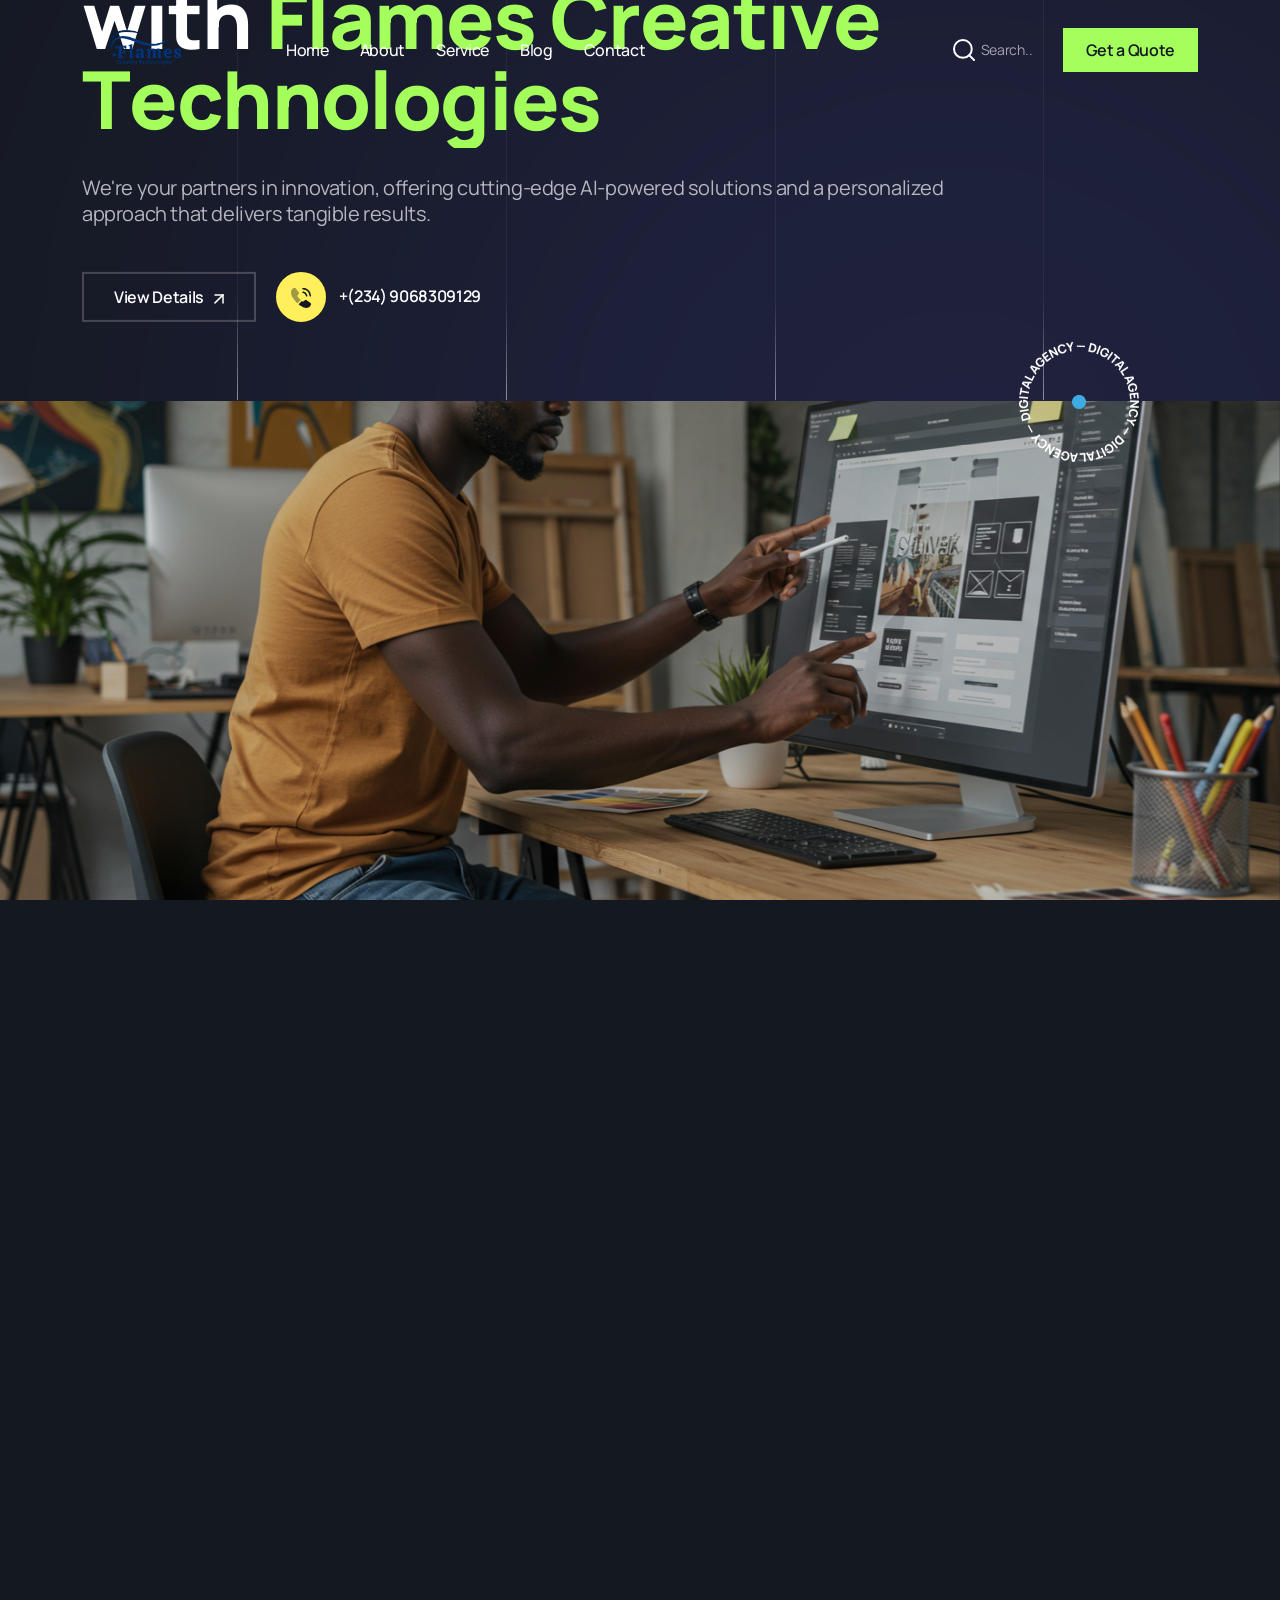
==== commit cee8329a: "Update About link to point to about.html" ====
--- a/index.html
+++ b/index.html
@@ -178,7 +178,7 @@
                            <li>
                               <a href="index.html">Home</a>
                            </li>
-                           <li><a href="">About</a></li>
+                           <li><a href="about.html">About</a></li>
                            <li>
                               <a href="">Service</a>
                            </li>
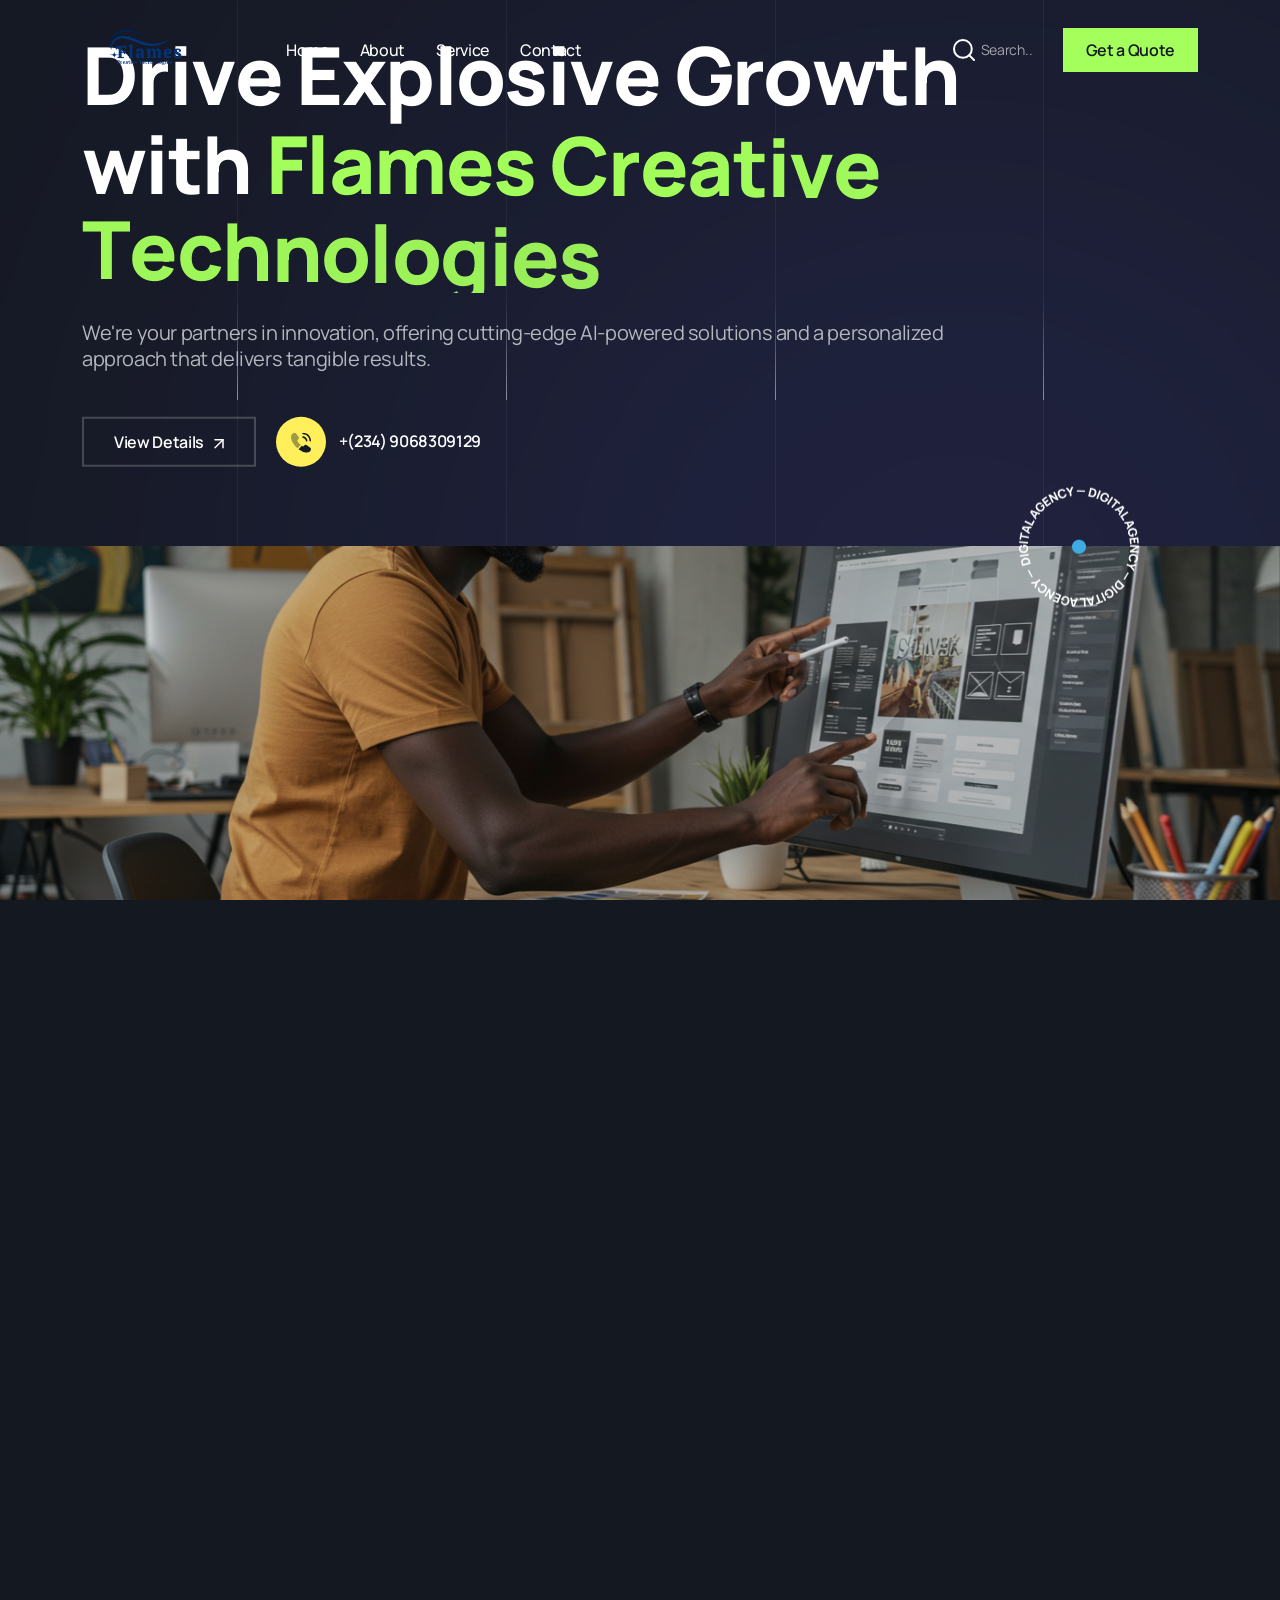
==== commit 79f5edad: "Update title in about.html and remove blog link from index.html" ====
--- a/index.html
+++ b/index.html
@@ -182,9 +182,6 @@
                            <li>
                               <a href="">Service</a>
                            </li>
-                           <li>
-                              <a href="">Blog</a>
-                           </li>
                            <li><a href="">contact</a></li>
                         </ul>
                      </nav>
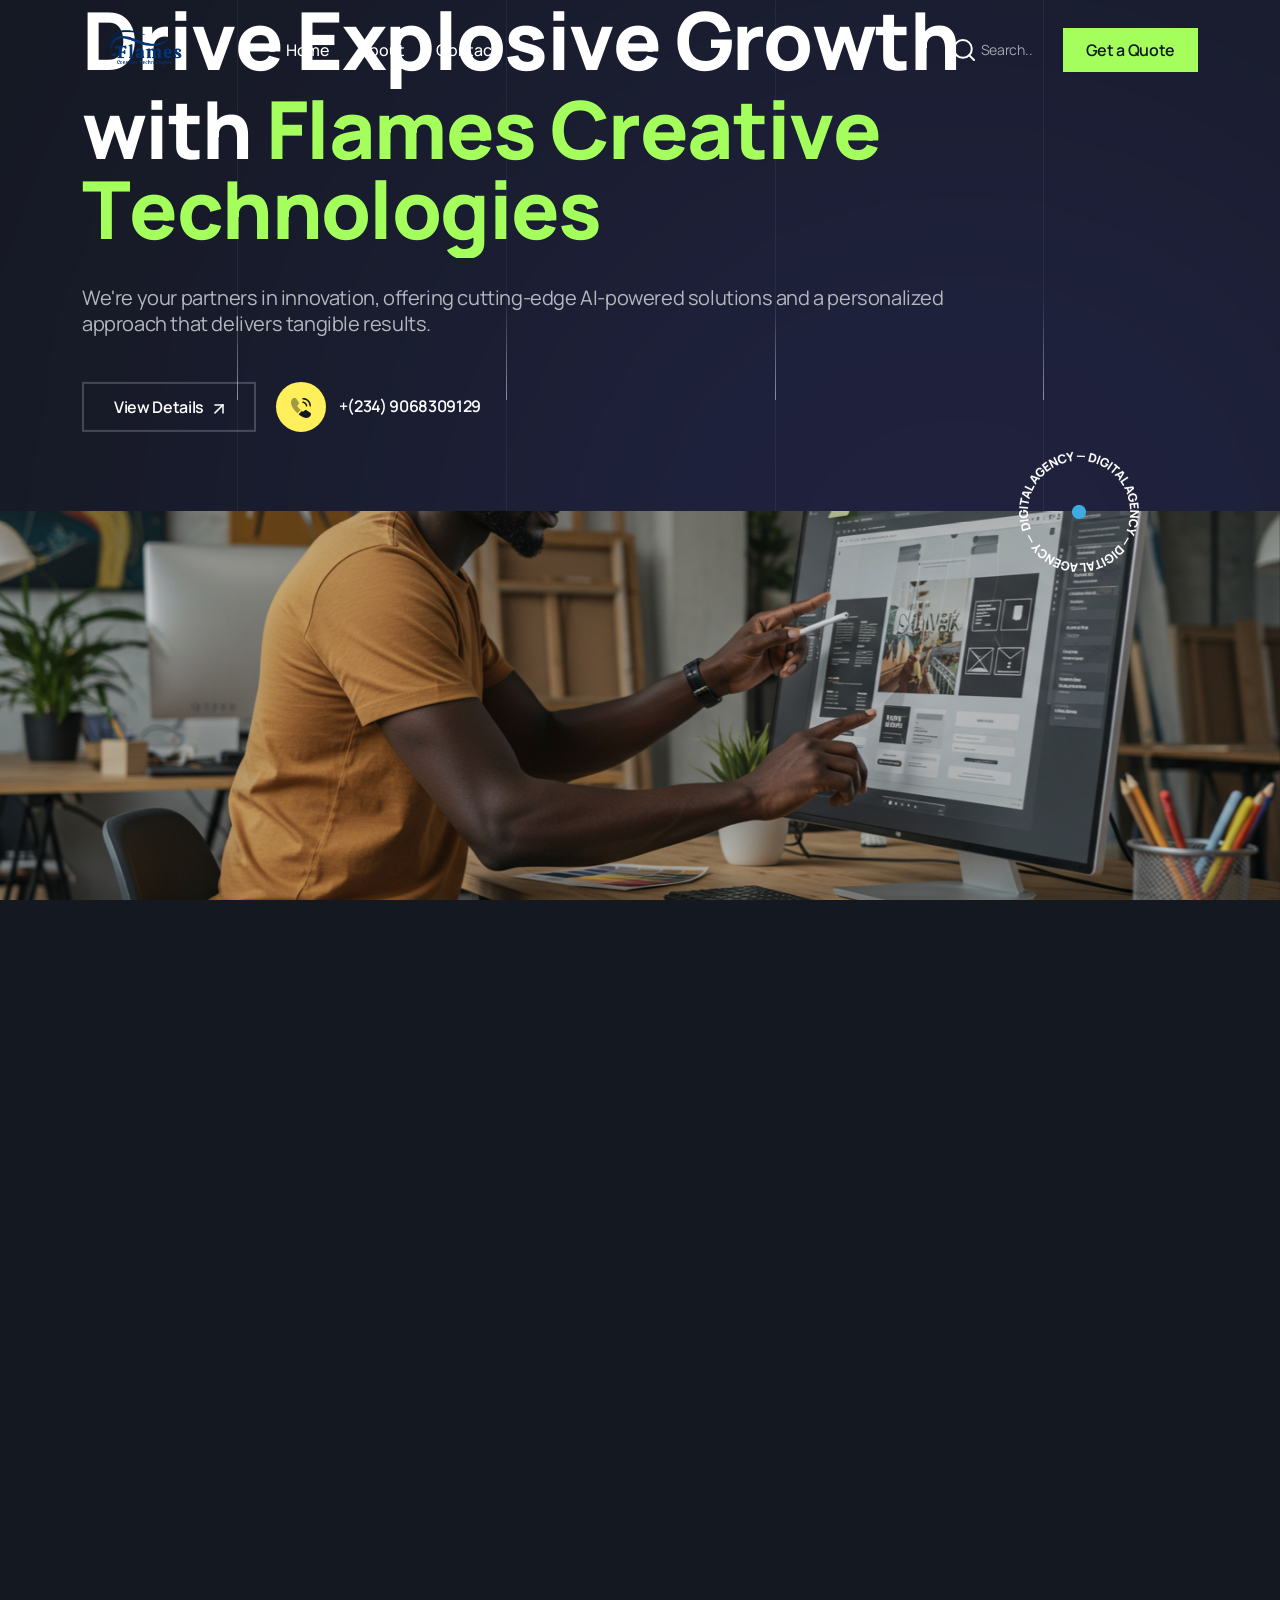
==== commit ac9c4353: "Removes redundant service link and updates footer content Eliminates the unused service link from na" ====
--- a/index.html
+++ b/index.html
@@ -179,9 +179,7 @@
                               <a href="index.html">Home</a>
                            </li>
                            <li><a href="about.html">About</a></li>
-                           <li>
-                              <a href="">Service</a>
-                           </li>
+                           
                            <li><a href="">contact</a></li>
                         </ul>
                      </nav>
